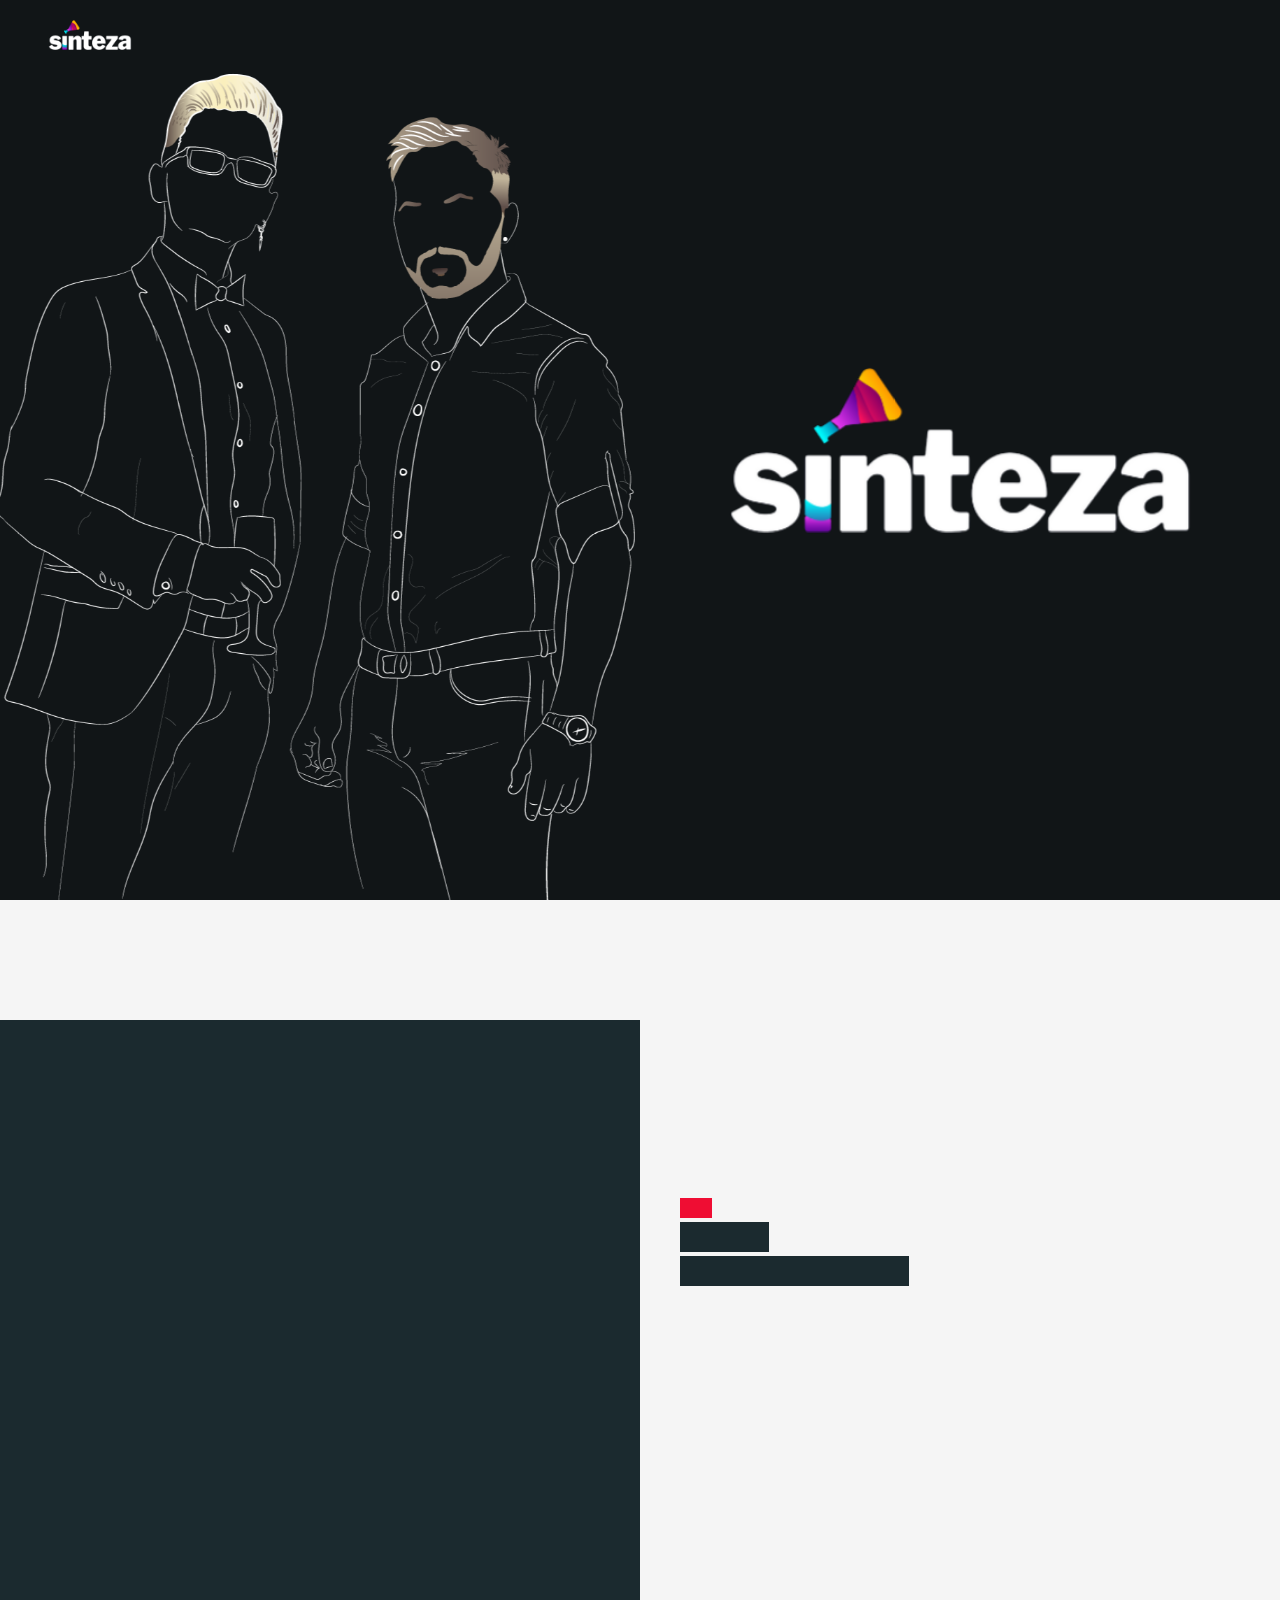
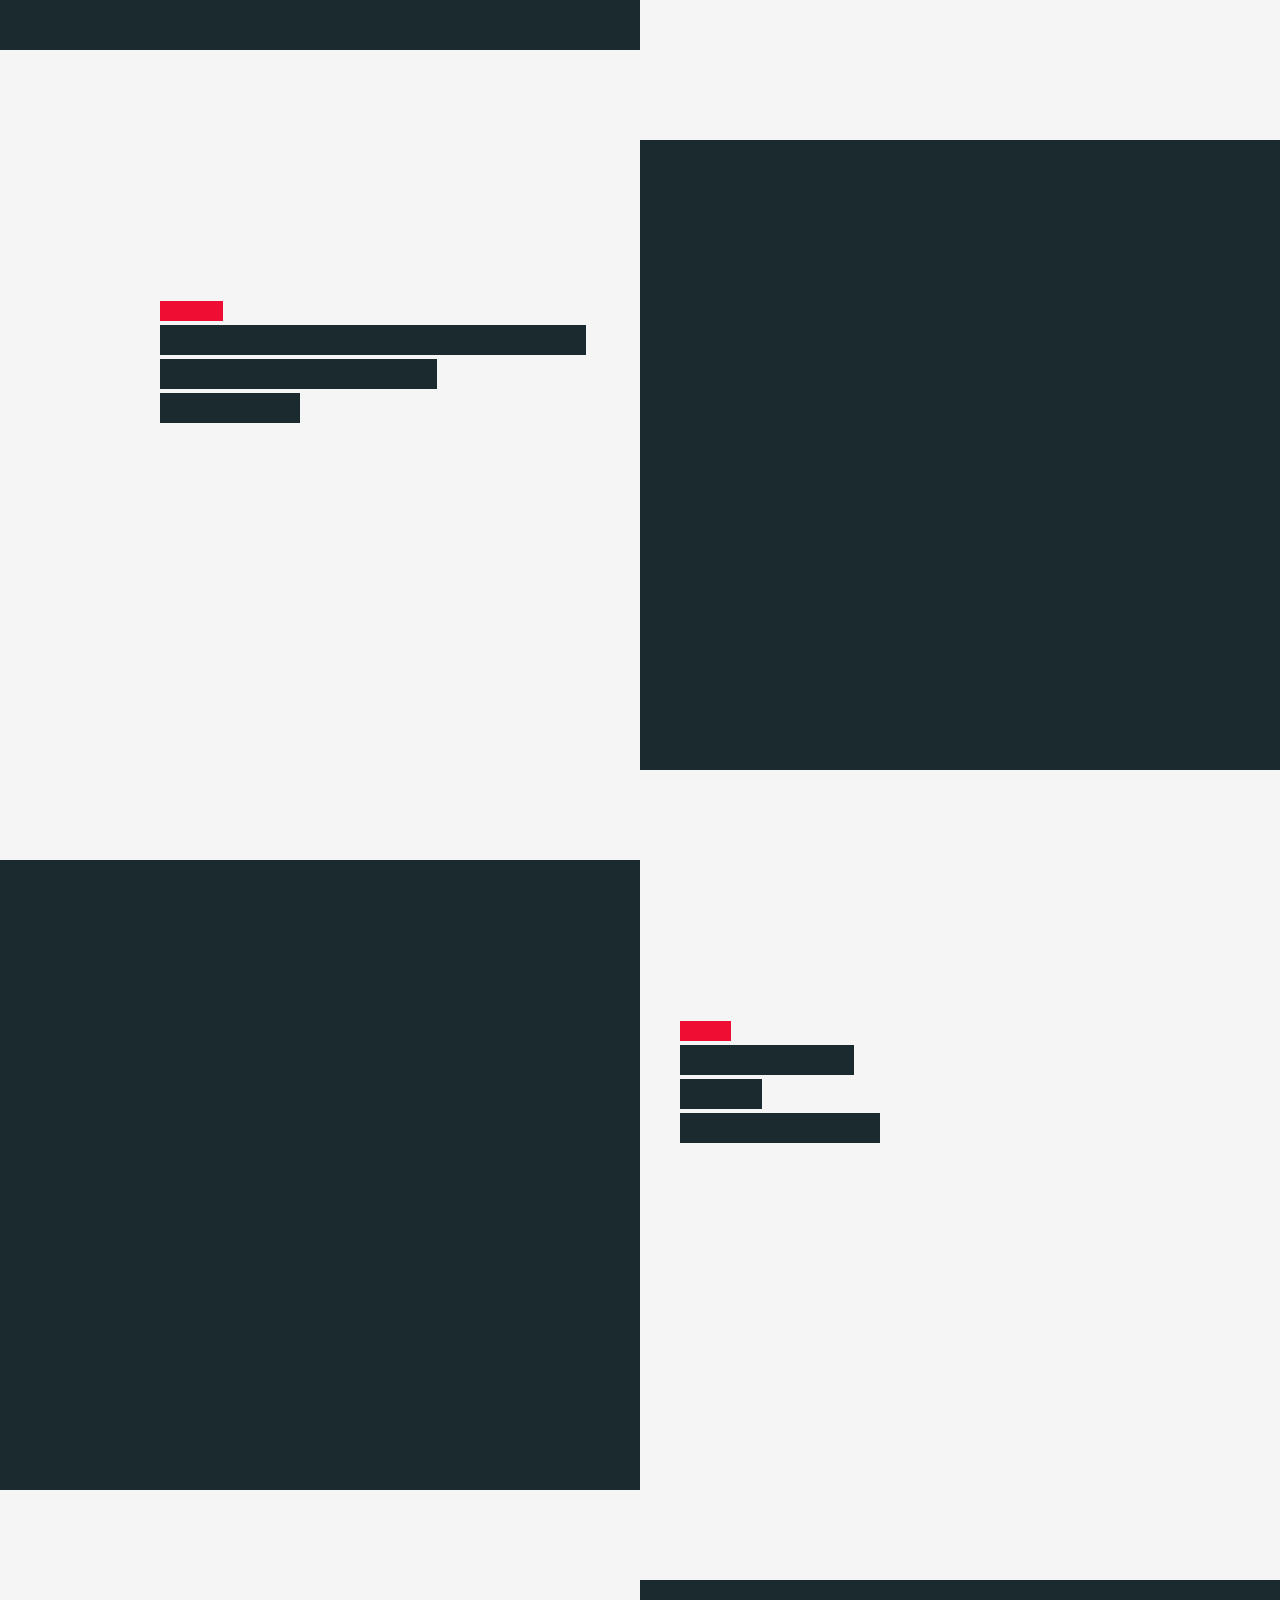
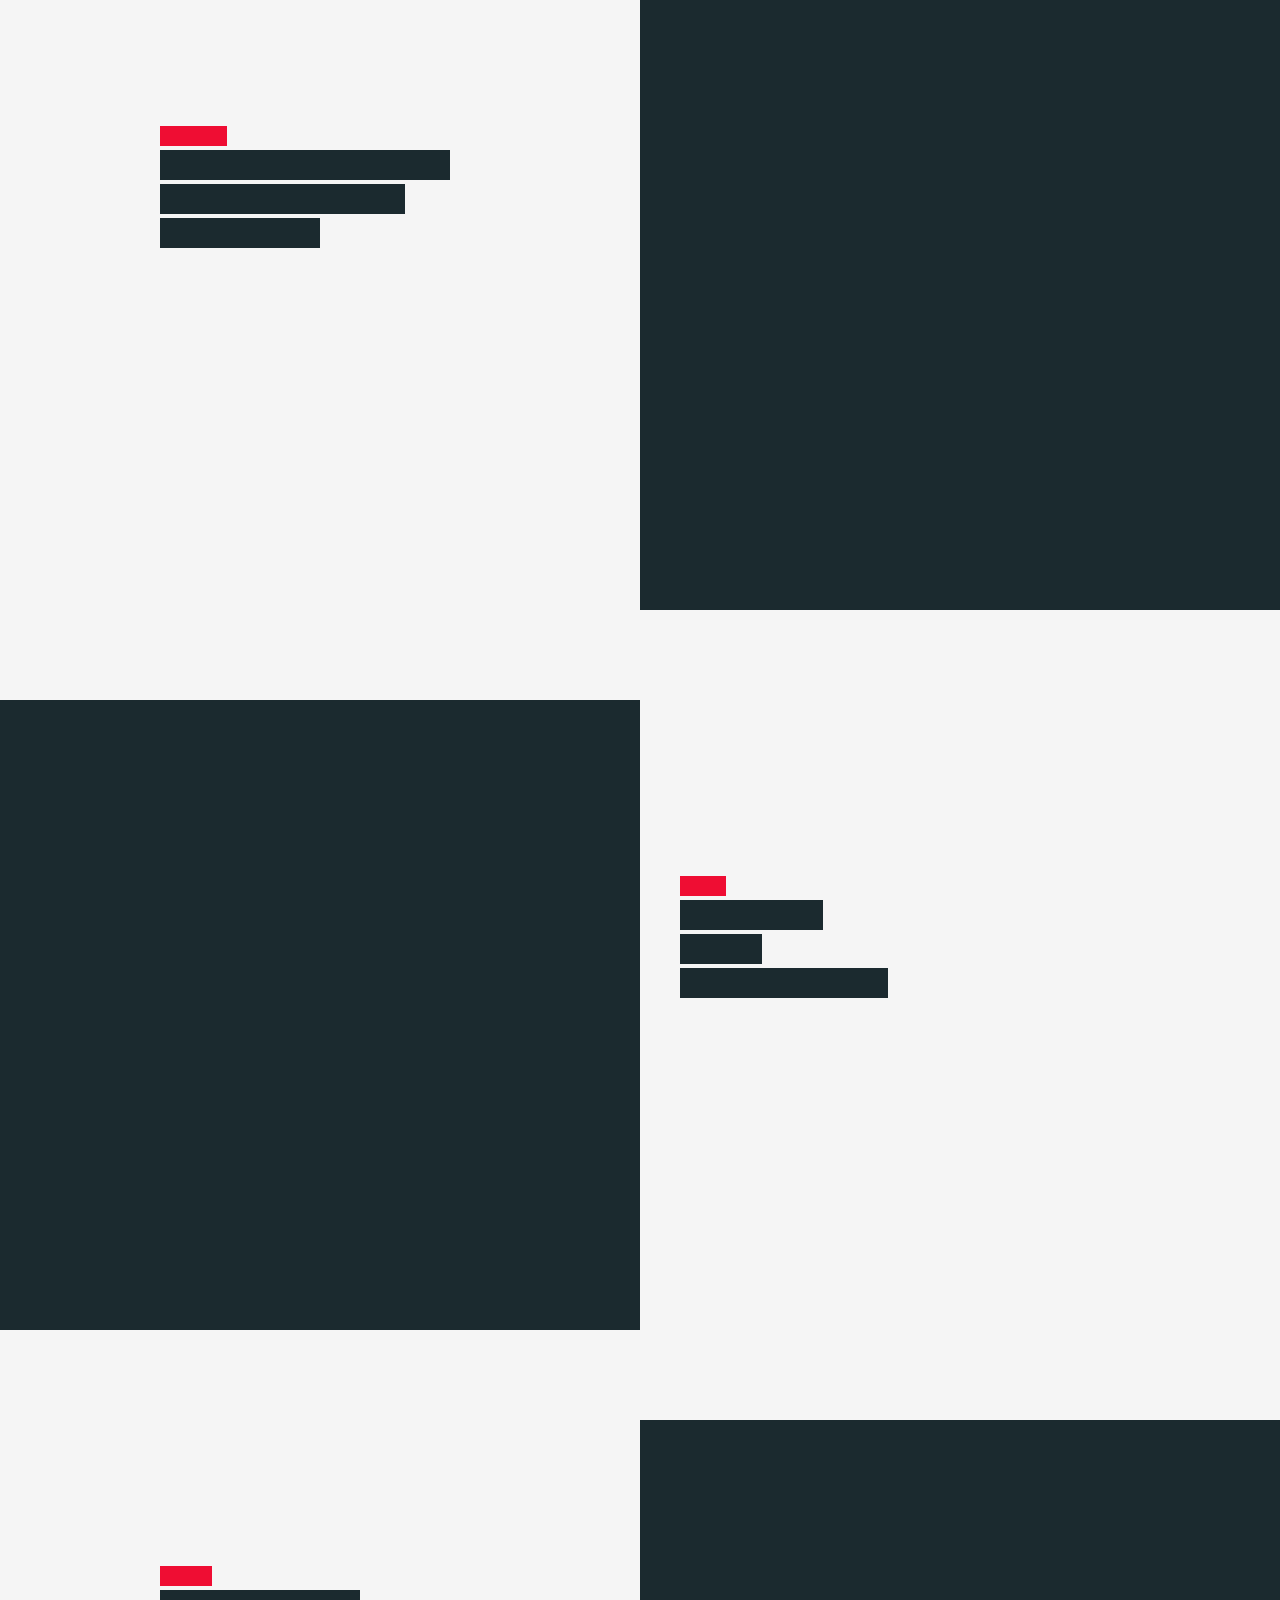
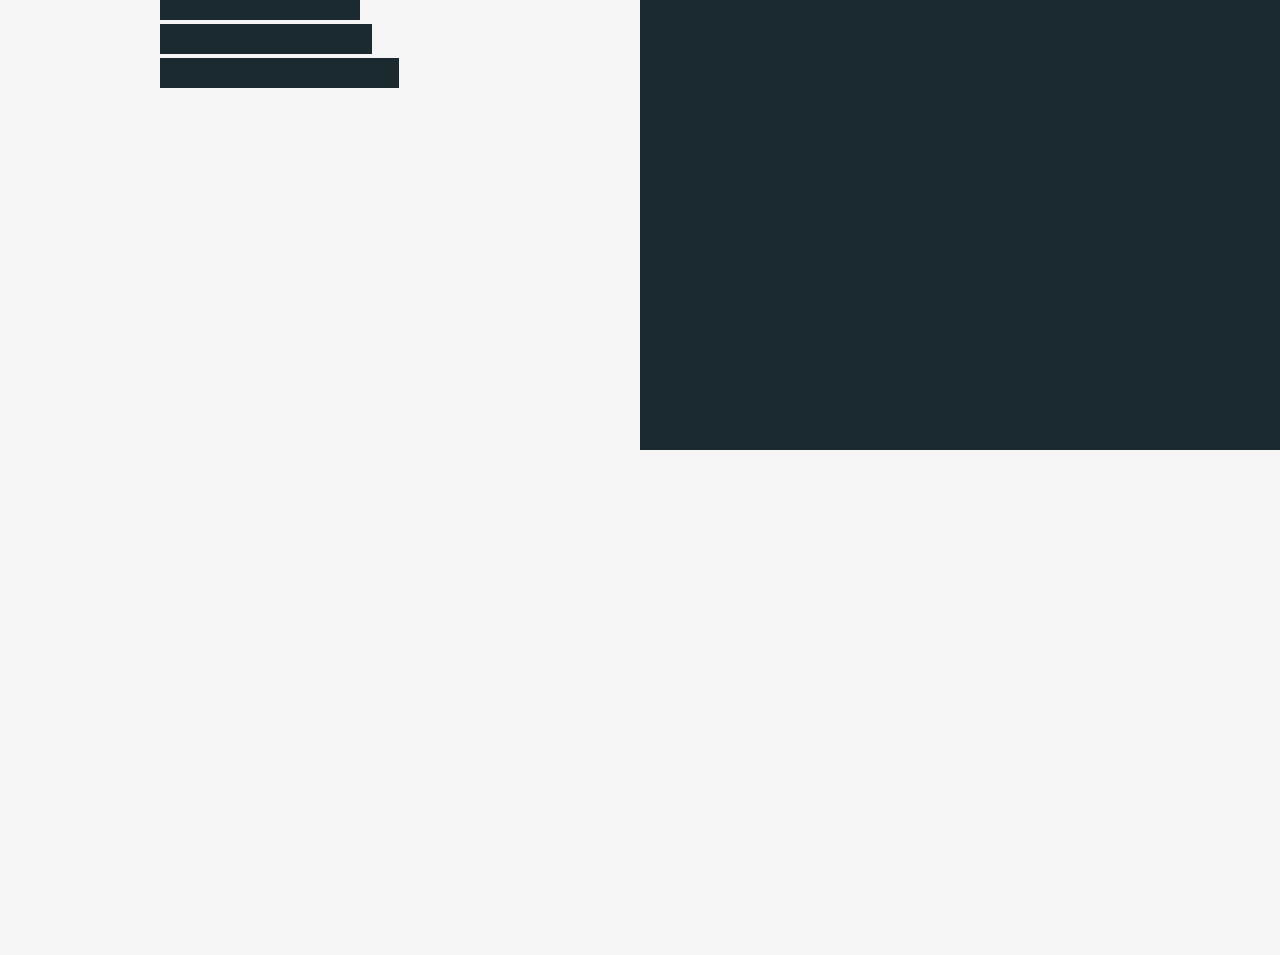
==== index.html @ 8f08c231 "Finished reconstruction with html/css/js" ====
<!DOCTYPE html>
<html lang="en">
    <head>
        <meta charset="utf-8">
        <meta name="viewport" content="width=device-width, initial-scale=1">
		<link rel="icon" href="assets/images/logo/favicon.png" type="image/x-icon">

        <title>Sinteza</title>

		<!-- fonts -->
		<link href="https://fonts.googleapis.com/css?family=Open+Sans:300,400,500,600,700%7COswald:300,400,500,600,700" rel="stylesheet" type="text/css">
		
		<!-- styles -->	
        <link href="assets/css/plugins.css" rel="stylesheet" type="text/css">
        <link href="assets/css/style.css" rel="stylesheet" type="text/css">
	</head>
	<body class="loader">
		<!-- loading start -->
		<div class="loading">
		    <img class="logo-loading" src="assets/images/logo/loader.gif" alt="logo">
	    </div><!-- loading end -->
	    
		<!-- pointer start -->
		<div class="pointer" id="pointer">
			<i class="fas fa-long-arrow-alt-right"></i>
			<i class="fas fa-search"></i>
			<i class="fas fa-link"></i>
		</div><!-- pointer end -->
		
		<!-- to-top-btn start -->
		<a class="to-top-btn pointer-small" href="#up">
			  <span class="to-top-arrow"></span>		    
		</a><!-- to-top-btn end -->
	    
	    <!-- header start -->
	    <header class="fixed-header">
		    <!-- header-flex-box start -->
			<div class="header-flex-box">
			    <!-- logo start -->
				<a href="index.html" class="logo pointer-large animation-link">
					<div class="logo-img-box">
				        <img class="logo-white" src="assets/images/logo/logo-white.png" alt="logo">
				        <img class="logo-black" src="assets/images/logo/logo-black.png" alt="logo">
			        </div>
		        </a><!-- logo end -->
		        
				<!-- menu-open start -->	
				<!-- <div class="menu-open pointer-large">
					<span class="hamburger"></span>
				</div> -->
				<!-- menu-open end -->
		    </div>
			<!-- header-flex-box end -->
		</header><!-- header end -->
		
		<!-- nav-container start -->	
		<nav class="nav-container dark-bg-1">
				<img src="assets/images/logo/logo-white.png" alt="logo">
		</nav><!-- nav-container end -->
	    
		<!-- animation-overlay start -->
		<main class="animation-overlay" data-animation-overlay="true">
			<!-- home-slider start -->
			<section class="home-slider" id="up">
				<!-- swiper-wrapper start -->
			  	<div class="swiper-wrapper">
				  	<!-- swiper-slide start -->
				  	<div class="swiper-slide flex-min-height-box home-slide">
					    <!-- slide-bg -->
				      	<div class="slide-bg" style="background-image:url(assets/images/team/Bros.png)"></div>
				      	<!-- home-slider-content start -->
					  	<div class="home-slider-content flex-min-height-inner">
						  	<!-- flex-container start -->
					      	<div class="container top-bottom-padding-120 flex-container response-999">
						      	<!-- column start -->
						      	<div class="six-columns six-offset">
							      	<div class="content-left-margin-40">
							  				<img src="assets/images/logo/logo-white.png" alt="">
							      	</div>
						      	</div><!-- column end -->
					      	</div><!-- flex-container end -->
				      	</div><!-- home-slider-content end -->
				    </div>
					<div class="swiper-slide flex-min-height-box home-slide">
					    <!-- slide-bg -->
				      	<div class="slide-bg" style="background-image:url(assets/images/team/Joni-Solo.png)"></div>
				      	<!-- home-slider-content start -->
					  	<div class="home-slider-content flex-min-height-inner dark-bg-2">
						  	<!-- flex-container start -->
					      	<div class="container top-bottom-padding-120 flex-container response-999">
						      	<!-- column start -->
						      	<div class="six-columns six-offset">
							      	<div class="content-left-margin-40">
										<h2 class="slider-overlay2 medium-title red-color">Arkitekti</h2>
								      	<h3 class="large-title-bold text-color-4">
											<span class="slider-overlay2 slider-tr-delay01">Nëse nuk arrin </span><br>
											<span class="slider-overlay2 slider-tr-delay02">të lindësh,</span><br>
											<span class="slider-overlay2 slider-tr-delay03">dështon...</span><br>
						  				</h3>
									  	<div class="slider-fade slider-tr-delay04 top-margin-30">
										  	<div class="border-btn-box pointer-large">
												<div class="border-btn-inner">
										      		<a href="arkitekti.html" class="border-btn" data-text="Read more">Read more</a>
										    	</div>
											</div>
									  	</div>
							      	</div>
						      	</div><!-- column end -->
					      	</div><!-- flex-container end -->
				      	</div><!-- home-slider-content end -->
				    </div>
					<div class="swiper-slide flex-min-height-box home-slide">
					    <!-- slide-bg -->
				      	<div class="slide-bg" style="background-image:url(assets/images/team/Ylli-Solo.png)"></div>
				      	<!-- home-slider-content start -->
					  	<div class="home-slider-content flex-min-height-inner dark-bg-2">
						  	<!-- flex-container start -->
					      	<div class="container top-bottom-padding-120 flex-container response-999">
						      	<!-- column start -->
						      	<div class="six-columns six-offset">
							      	<div class="content-left-margin-40">
										<h2 class="slider-overlay2 medium-title red-color">Inxhinieri</h2>
										<h1 class="large-title-bold text-color-4">
											<span class="slider-overlay2 slider-tr-delay01">Nëse nuk dështon,</span><br>
											<span class="slider-overlay2 slider-tr-delay02">nuk arrin</span><br>
											<span class="slider-overlay2 slider-tr-delay03">të lindësh.</span><br>
						  				</h3>
									  	<div class="slider-fade slider-tr-delay04 top-margin-30">
										  	<div class="border-btn-box pointer-large">
												<div class="border-btn-inner">
										      		<a href="inxhinieri.html" class="border-btn" data-text="Read more">Read more</a>
										    	</div>
											</div>
									  	</div>
							      	</div>
						      	</div><!-- column end -->
					      	</div><!-- flex-container end -->
				      	</div><!-- home-slider-content end -->
				    </div>
			  	</div><!-- swiper-wrapper end -->
			  	
			  	<!-- swiper-button-next start -->
			  	<div class="swiper-button-next">
				  	<div class="slider-arrow-next-box">
					  	<span class="slider-arrow-next"></span>
				  	</div>
			  	</div><!-- swiper-button-next end -->
			  	<!-- swiper-button-prev start -->
			  	<div class="swiper-button-prev">
				  	<div class="slider-arrow-prev-box">
					  	<span class="slider-arrow-prev"></span>
				  	</div>
			  	</div><!-- swiper-button-prev end -->
			  	
			  	<!-- swiper-pagination -->
			  	<div class="swiper-pagination"></div>
			  	
			  	<!-- scroll-btn start -->
				<a href="#down" class="scroll-btn pointer-large">
					<div class="scroll-arrow-box">
						<span class="scroll-arrow"></span>
					</div>
					<div class="scroll-btn-flip-box">
						<span class="scroll-btn-flip" data-text="Scroll">Scroll</span>
					</div>
				 </a><!-- scroll-btn end -->
			</section><!-- home-slider end -->
		
			<!-- section start -->
			<section class="light-bg-1 bottom-padding-30 top-padding-120" data-midnight="black">
				<!-- container start -->
				<!-- <div data-animation-container class="container small bottom-padding-60 text-center">
					<h2 data-animation-child class="large-title text-height-10 text-color-1 overlay-anim-box2" data-animation="overlay-anim2">Recent Works</h2><br>
					<p data-animation-child class="fade-anim-box tr-delay02 text-color-1 xsmall-title-oswald top-margin-5" data-animation="fade-anim">We Offer Digital Solutions</p>
				</div> -->
				<!-- container end -->

				<div class="bottom-padding-90">
					<!-- portfolio-content start -->
					<div class="portfolio-content flex-min-height-box">
						<!-- portfolio-content-inner start -->
						<div class="portfolio-content-inner flex-min-height-inner">
							<!-- flex-container start -->
							<div class="flex-container reverse container small">
								<!-- column start -->
								<div class="six-columns top-padding-60">
									<a href="nona.html" class="portfolio-content-bg-box pointer-large hover-box hidden-box animsition-link">
										<div class="portfolio-content-bg hover-img overlay-anim-box2 overlay-dark-bg-2" data-animation="overlay-anim2" style="background-image:url(assets/images/team/Klea-primary-page-01.png)"></div>
									</a>
								</div><!-- column end -->
								<!-- column start -->
								<div data-animation-container class="six-columns">
									<div class="content-left-margin-40">
										<span class="small-title-oswald red-color overlay-anim-box2" data-animation="overlay-anim2">NONA</span>
										<h3 class="title-style text-color-1">
											<span data-animation-child class="overlay-anim-box2 overlay-dark-bg-2 tr-delay01" data-animation="overlay-anim2">Tallu,</span><br>
											<span data-animation-child class="overlay-anim-box2 overlay-dark-bg-2 tr-delay02" data-animation="overlay-anim2">por seriozisht.</span><br>
										</h3>
										<p data-animation-child class="p-style-small text-color-2 fade-anim-box tr-delay04" data-animation="fade-anim">Të gjithë e dimë kush është nona. Të gjithë e respektojmë nonën. Të gjithë e dëgjojmë nonën.</p>
										
										<div data-animation-child class="arrow-btn-box top-margin-30 fade-anim-box tr-delay05" data-animation="fade-anim">
											<a href="nona.html" class="arrow-btn pointer-large animsition-link">Read more</a>
										</div>
									</div>
								</div><!-- column end -->
							</div><!-- flex-container end -->
						</div><!-- portfolio-content-inner end -->
					</div><!-- portfolio-content end -->
				</div><!-- bottom-padding-90 end -->
				
				<!-- bottom-padding-90 start -->
				<div class="bottom-padding-90">
					<!-- portfolio-content start -->
					<div class="portfolio-content flex-min-height-box">
						<!-- portfolio-content-inner start -->
						<div class="portfolio-content-inner flex-min-height-inner">
							<!-- flex-container start -->
							<div class="flex-container container small">
								<!-- column start -->
								<div data-animation-container class="six-columns">
									<div class="content-right-margin-40">
										<span class="small-title-oswald red-color overlay-anim-box2" data-animation="overlay-anim2">PROFESORI</span>
										<h3 class="title-style text-color-1">
											<span data-animation-child class="overlay-anim-box2 overlay-dark-bg-2 tr-delay01" data-animation="overlay-anim2">AI QË SHEH JASHTË, ËNDËRRON.</span><br>
											<span data-animation-child class="overlay-anim-box2 overlay-dark-bg-2 tr-delay02" data-animation="overlay-anim2">AI QE SHEH BRENDA,</span><br>
											<span data-animation-child class="overlay-anim-box2 overlay-dark-bg-2 tr-delay02" data-animation="overlay-anim2">ZGJOHET...</span><br>

										</h3>
										<p data-animation-child class="p-style-small text-color-2 fade-anim-box tr-delay04" data-animation="fade-anim">Miku i ngushtë i Einstein, Profesori, ka ardhur ne shekullin e 21 per te te thene qe e ke gabim.</p>
										
										<div data-animation-child class="arrow-btn-box top-margin-30 fade-anim-box tr-delay05" data-animation="fade-anim">
											<a href="profesori.html" class="arrow-btn pointer-large animation-link">Read more</a>
										</div>
										
									</div>
								</div><!-- column end -->
								<!-- column start -->
								<div class="six-columns top-padding-60">
									<a href="profesori.html" class="portfolio-content-bg-box pointer-large hover-box hidden-box animation-link">
										<div class="portfolio-content-bg hover-img overlay-anim-box2 overlay-dark-bg-2" data-animation="overlay-anim2" style="background-image:url(assets/images/team/Ledioni-Primary-01.png)"></div>
									</a>
								</div><!-- column end -->
							</div><!-- flex-container end -->
						</div><!-- portfolio-content-inner end -->
					</div><!-- portfolio-content end -->
				</div><!-- bottom-padding-90 end -->

				<div class="bottom-padding-90">
					<!-- portfolio-content start -->
					<div class="portfolio-content flex-min-height-box">
						<!-- portfolio-content-inner start -->
						<div class="portfolio-content-inner flex-min-height-inner">
							<!-- flex-container start -->
							<div class="flex-container reverse container small">
								<!-- column start -->
								<div class="six-columns top-padding-60">
									<a href="davinci.html" class="portfolio-content-bg-box pointer-large hover-box hidden-box animsition-link">
										<div class="portfolio-content-bg hover-img overlay-anim-box2 overlay-dark-bg-2" data-animation="overlay-anim2" style="background-image:url(assets/images/team/Leonardi-Primary-01.png)"></div>
									</a>
								</div><!-- column end -->
								<!-- column start -->
								<div data-animation-container class="six-columns">
									<div class="content-left-margin-40">
										<span class="small-title-oswald red-color overlay-anim-box2" data-animation="overlay-anim2">Da Vinçi</span>
										<h3 class="title-style text-color-1">
											<span data-animation-child class="overlay-anim-box2 overlay-dark-bg-2 tr-delay01" data-animation="overlay-anim2">THJESHTËSIA</span><br>
											<span data-animation-child class="overlay-anim-box2 overlay-dark-bg-2 tr-delay02" data-animation="overlay-anim2">ËSHTË</span><br>
											<span data-animation-child class="overlay-anim-box2 overlay-dark-bg-2 tr-delay02" data-animation="overlay-anim2">E SOFISTIKUAR</span><br>
										</h3>
										<p data-animation-child class="p-style-small text-color-2 fade-anim-box tr-delay04" data-animation="fade-anim">Ju desh të rikthehej nga viti 3020, sepse mbasi rilindi pa nja’ dy piktura që si kishin dalë aq mirë sa duhej.</p>
										
										<div data-animation-child class="arrow-btn-box top-margin-30 fade-anim-box tr-delay05" data-animation="fade-anim">
											<a href="davinci.html" class="arrow-btn pointer-large animsition-link">Read more</a>
										</div>
									</div>
								</div><!-- column end -->
							</div><!-- flex-container end -->
						</div><!-- portfolio-content-inner end -->
					</div><!-- portfolio-content end -->
				</div><!-- bottom-padding-90 end -->

				<div class="bottom-padding-90">
					<!-- portfolio-content start -->
					<div class="portfolio-content flex-min-height-box">
						<!-- portfolio-content-inner start -->
						<div class="portfolio-content-inner flex-min-height-inner">
							<!-- flex-container start -->
							<div class="flex-container container small">
								<!-- column start -->
								<div data-animation-container class="six-columns">
									<div class="content-right-margin-40">
										<span class="small-title-oswald red-color overlay-anim-box2" data-animation="overlay-anim2">Gjykatësja</span>
										<h3 class="title-style text-color-1">
											<span data-animation-child class="overlay-anim-box2 overlay-dark-bg-2 tr-delay01" data-animation="overlay-anim2">FITO TE PAMUNDUREN</span><br>
											<span data-animation-child class="overlay-anim-box2 overlay-dark-bg-2 tr-delay02" data-animation="overlay-anim2">DUKE NDRYSHUAR</span><br>
											<span data-animation-child class="overlay-anim-box2 overlay-dark-bg-2 tr-delay02" data-animation="overlay-anim2">RREGULLAT.</span><br>
										</h3>
										<p data-animation-child class="p-style-small text-color-2 fade-anim-box tr-delay04" data-animation="fade-anim">Personi në krye të organit të cilit i referohet shprehja: “...çdo fjalë që thua mund dhe do përdoret kundra teje në gjykatë...”</p>
										
										<div data-animation-child class="arrow-btn-box top-margin-30 fade-anim-box tr-delay05" data-animation="fade-anim">
											<a href="gjykatesja.html" class="arrow-btn pointer-large animation-link">Read more</a>
										</div>
										
									</div>
								</div><!-- column end -->
								<!-- column start -->
								<div class="six-columns top-padding-60">
									<a href="gjykatesja.html" class="portfolio-content-bg-box pointer-large hover-box hidden-box animation-link">
										<div class="portfolio-content-bg hover-img overlay-anim-box2 overlay-dark-bg-2" data-animation="overlay-anim2" style="background-image:url(assets/images/team/Anisa-Primary-01.png)"></div>
									</a>
								</div><!-- column end -->
							</div><!-- flex-container end -->
						</div><!-- portfolio-content-inner end -->
					</div><!-- portfolio-content end -->
				</div><!-- bottom-padding-90 end -->

				<div class="bottom-padding-90">
					<!-- portfolio-content start -->
					<div class="portfolio-content flex-min-height-box">
						<!-- portfolio-content-inner start -->
						<div class="portfolio-content-inner flex-min-height-inner">
							<!-- flex-container start -->
							<div class="flex-container reverse container small">
								<!-- column start -->
								<div class="six-columns top-padding-60">
									<a href="piktori.html" class="portfolio-content-bg-box pointer-large hover-box hidden-box animsition-link">
										<div class="portfolio-content-bg hover-img overlay-anim-box2 overlay-dark-bg-2" data-animation="overlay-anim2" style="background-image:url(assets/images/team/Arjoni-primary-01.png)"></div>
									</a>
								</div><!-- column end -->
								<!-- column start -->
								<div data-animation-container class="six-columns">
									<div class="content-left-margin-40">
										<span class="small-title-oswald red-color overlay-anim-box2" data-animation="overlay-anim2">PIKTORI</span>
										<h3 class="title-style text-color-1">
											<span data-animation-child class="overlay-anim-box2 overlay-dark-bg-2 tr-delay01" data-animation="overlay-anim2">FRYMËZIMI</span><br>
											<span data-animation-child class="overlay-anim-box2 overlay-dark-bg-2 tr-delay02" data-animation="overlay-anim2">ËSHTË</span><br>
											<span data-animation-child class="overlay-anim-box2 overlay-dark-bg-2 tr-delay02" data-animation="overlay-anim2">PËR AMATORËT.</span><br>
										</h3>
										<p data-animation-child class="p-style-small text-color-2 fade-anim-box tr-delay04" data-animation="fade-anim">Ca bane e bab?</p>
										</br>
										
										<div data-animation-child class="arrow-btn-box top-margin-30 fade-anim-box tr-delay05" data-animation="fade-anim">
											<a href="piktori.html" class="arrow-btn pointer-large animsition-link">Read more</a>
										</div>
									</div>
								</div><!-- column end -->
							</div><!-- flex-container end -->
						</div><!-- portfolio-content-inner end -->
					</div><!-- portfolio-content end -->
				</div><!-- bottom-padding-90 end -->

				<div class="bottom-padding-90">
					<!-- portfolio-content start -->
					<div class="portfolio-content flex-min-height-box">
						<!-- portfolio-content-inner start -->
						<div class="portfolio-content-inner flex-min-height-inner">
							<!-- flex-container start -->
							<div class="flex-container container small">
								<!-- column start -->
								<div data-animation-container class="six-columns">
									<div class="content-right-margin-40">
										<span class="small-title-oswald red-color overlay-anim-box2" data-animation="overlay-anim2">Kaçorri</span>
										<h3 class="title-style text-color-1">
											<span data-animation-child class="overlay-anim-box2 overlay-dark-bg-2 tr-delay01" data-animation="overlay-anim2">BOJ CA T'DUSH</span><br>
											<span data-animation-child class="overlay-anim-box2 overlay-dark-bg-2 tr-delay02" data-animation="overlay-anim2">SE MBASI FITON</span><br>
											<span data-animation-child class="overlay-anim-box2 overlay-dark-bg-2 tr-delay02" data-animation="overlay-anim2">S'T PYT MO NJERI.</span><br>

										</h3>
										<p data-animation-child class="p-style-small text-color-2 fade-anim-box tr-delay04" data-animation="fade-anim">Punonjes i nderuar diten, dhe muzikant me eksperience naten, Kacorri vjen me hitin e tij te veres “Malet me Blerim Mbuluar..."</p>
										
										<div data-animation-child class="arrow-btn-box top-margin-30 fade-anim-box tr-delay05" data-animation="fade-anim">
											<a href="kacorri.html" class="arrow-btn pointer-large animation-link">Read more</a>
										</div>
										
									</div>
								</div><!-- column end -->
								<!-- column start -->
								<div class="six-columns top-padding-60">
									<a href="kacorri.html" class="portfolio-content-bg-box pointer-large hover-box hidden-box animation-link">
										<div class="portfolio-content-bg hover-img overlay-anim-box2 overlay-dark-bg-2" data-animation="overlay-anim2" style="background-image:url(assets/images/team/Kristi-Primary-01.png)"></div>
									</a>
								</div><!-- column end -->
							</div><!-- flex-container end -->
						</div><!-- portfolio-content-inner end -->
					</div><!-- portfolio-content end -->
				</div><!-- bottom-padding-90 end -->

			</section><!-- section end -->
			
		</main><!-- animation-overlay end -->
		
		<!-- footer start -->
		<footer class="footer dark-bg-1">
			<!-- flex-container start -->
			<div class="flex-container container top-bottom-padding-90">
				<!-- column start -->
				<!-- <div class="three-columns bottom-padding-60">
					<div class="content-left-right-margin-10">
						<ul class="footer-menu text-color-4">
							<li><a class="pointer-large animation-link small-title-oswald hover-color active" href="index.html">Home</a></li>
							<li><a class="pointer-large animation-link small-title-oswald hover-color" href="about.html">About</a></li>
							<li><a class="pointer-large animation-link small-title-oswald hover-color" href="services.html">Services</a></li>
							<li><a class="pointer-large animation-link small-title-oswald hover-color" href="portfolio.html">Portfolio</a></li>
							<li><a class="pointer-large animation-link small-title-oswald hover-color" href="blog.html">Blog</a></li>
							<li><a class="pointer-large animation-link small-title-oswald hover-color" href="contact.html">Contact</a></li>
						</ul>
					</div>
				</div> -->
				<!-- column end -->
				<!-- column start -->
				<div class="five-columns bottom-padding-60">
					<div class="content-left-right-margin-10 footer-center-mobile">
						<div class="footer-title fl-wrap">KONTAKT</div>
						<ul class="footer-information text-color-4">
							<li><i class="far fa-envelope"></i><a href="#" class="xsmall-title-oswald">info@sinteza.digital</a></li>
							<li><i class="fas fa-mobile-alt"></i><a href="#" class="xsmall-title-oswald">+355 numer</a></li>
							<li><i class="fas fa-map-marker-alt"></i><a href="#" class="xsmall-title-oswald text-height-17">DIKU NEPER TIRAN'</a></li>
						</ul>
					</div>
				</div><!-- column end -->
				<div class="five-columns bottom-padding-60">
					<div class="content-right-margin-10 footer-center-mobile">
						<img class="footer-logo" src="assets/images/logo/logo-white.png" alt="logo">
					</div>
				</div>
				<!-- column start -->
				<div class="one-columns bottom-padding-60">
					<div class="content-left-margin-10">
						<div class="footer-title fl-wrap">RRJETET</div>
						<ul class="footer-social">
							<li>
								<div class="flip-btn-box">
									<a href="#" class="flip-btn pointer-small" data-text="Instagram">Instagram</a>
								</div>
							</li>
							<li>
								<div class="flip-btn-box">
									<a href="#" class="flip-btn pointer-small" data-text="Facebook">Facebook</a>
								</div>
							</li>
						</ul>
					</div>
				</div><!-- column end -->
				<!-- column start -->
				<div class="twelve-columns">
					<p class="p-letter-style text-color-4 footer-copyright">&copy; COPYRIGHT 2020 KD SINTEZA</p>
				</div><!-- column end -->
			</div><!-- flex-container end -->
		</footer><!-- footer end -->
		
		<!-- scripts --> 
        <script src="assets/js/plugins.js"></script> 
        <script src="assets/js/main.js"></script>
	</body>
</html>
---- assets/css/style.css ----
/********************************************************
	
  1. Basics
    1.1. Helpers
    1.2. Custom grid
    1.3. Forms
  2. Custom mouse cursor
  3. animation preloader
    3.1. animation-overlay
    3.2. Loading animation
    3.3. Add class after preloader
  4. Header
    4.1. Header logo
    4.2. Header menu-open
    4.3. MidnightHeader
    4.4. Headroom
  5. Navigation
    5.1. Navigation logo
    5.2. Navigation close icon
    5.3. Navigation menu
    5.4. Navigation links
    5.5. Navigation backgrounds
    5.6. Navigation backgrounds overlay
    5.7. Drop down menu
    5.8. Drop down close
  6. Colors
    6.1. Bg colors
    6.2. Text colors
  7. Typography
  8. Buttons
    8.1. To top button
    8.2. Border button
    8.3. Flip button
    8.4. Arrow button
    8.5. Scroll button
    8.6. Overlay Button
  9. Animations
    9.1. Loading animations
      9.1.1. Loading overlay animation #1
      9.1.2. Loading overlay animation #2
      9.1.3. Loading fade animation
      9.1.4. Loading title fill animation
    9.2. Scroll animations
      9.2.1. Scroll overlay animation #1
      9.2.2. Scroll overlay animation #2
      9.2.3. Scroll fade animation
      9.2.4. Scroll title fill animation
  10. Hovers
  11. Footer
  12. Magnific popup
    12.1. Popup arrows
    12.2. Popup counter 
    12.3. Popup close
  13. Min-height flex center (IE11-fix)
  14. Page-head
  15. Swiper slider
    15.1. Home slider
      15.1.1. Home slider title fill effect
      15.1.2. Home slider overlay effect
      15.1.3. Home slider overlay #2 effect
      15.1.4. Home slider fade effect
    15.2. Testimonials slider
    15.3. About slider
    15.4. Swiper pagination
      15.4.1. Home slider pagination
      15.4.2. Testimonials slider pagination
      15.4.3. Portfolio full screen slider pagination
    15.5. Swiper arrows
      15.5.1. Home slider arrows
      15.5.2. About slider arrows
      15.5.3. Portfolio full screen slider arrows
      15.5.4. Portfolio slider arrows
      15.5.5. Portfolio columns slider arrows
      15.5.6. Fullscreen home slider arrows
    15.6. Portfolio full screen slider
      15.6.1. Portfolio slider overlay animations
      15.6.2. Portfolio slider fade animations
    15.7. Portfolio slider
    15.8. Portfolio columns slider
      15.8.1. Portfolio columns slider hover effects
    15.9. Fullscreen home slider
  16. List dots
  17. Services
  18. Progress bar
  19. Portfolio
  20. Project
  21. About
    21.1. Team
  22. Our clients
  23. Video content
  24. Blog
    24.1. Sidebar
      24.1.1. Search form
      24.1.2. Categories
      24.1.3. Recent-posts
      24.1.4. Tegs
      24.1.5. Widget-instagram
    24.2. Single post
      24.2.1. Post autor
      24.2.2. Post comments
      24.2.3. Comment form
  25. Contact
    25.1. Contact form
  26. Video background
  27. Portfolio grid
    27.1. isotope buttons
    27.2. Isotope item
    27.3. Isotope hover
  28. Typewriter home
  29. Particles home
  30. Price table
    30.1. Price button

********************************************************/

/*--------------------------------------------------------------
1. Basics
--------------------------------------------------------------*/
::-moz-selection {
  background: none;
  color: #ef0d33;
}

::selection {
  background: none;
  color: #ef0d33;
}

html {
	padding: 0;
	margin: 0;
}

body {
  	font-size: 14px;
  	-webkit-font-smoothing: antialiased;
  		-moz-osx-font-smoothing: grayscale;
  	font-family: "Oswald", sans-serif;
  	color: #262626;
  	font-weight: 400;
 	margin: 0; 
}

blockquote,
ul, 
ol {
	margin: 0px;
	padding: 0;
}

ul li, 
ol li {
	margin-bottom: 0px;
}

li {
	list-style: none;
}

img {
	vertical-align: middle;
	max-width: 100%;
	border-style: none;
	width: 100%;
}

a, 
i {
	border: none;
}

button {
	padding: 0;
}

button, 
input, 
select, 
textarea {
	font-size: 14px;
	line-height: 1.75;
	font-family: 'Oswald', sans-serif;
}

a:hover {
	text-decoration: none;
}

button,
button:focus,
button:hover {
	background: none;
	border: none;
}

a:focus,
button:focus {
	outline: none;
}

p {
	margin: 30px 0 0 0;
	font-family: 'Open Sans', sans-serif;
}

a {
	font-family: 'Oswald', sans-serif;
	text-decoration: none;
	color: inherit;
}

table {
	border-collapse: collapse;
	border-spacing: 0px;
}

td,
th {
	padding: 5px;
	border: 1px solid black;
	text-align: center;
}

code, pre {
	padding: 10px;
	padding-bottom: 0;
	border-left: 3px solid #6FBF71;
	border-bottom: 1px solid transparent;
	overflow-x: scroll;
}

pre {
	display: block;	
	word-break: break-all;
	word-wrap: break-word;
}

pre code { 
	white-space: pre-wrap; 
}

h1, 
h2, 
h3, 
h4, 
h5, 
h6 {
	font-family: 'Oswald', sans-serif;
	margin: 0;
  	line-height: 1.3;
}

h1,
h2,
h3 {
  	font-weight: 700; 
}

h4,
h5 {
  	font-weight: 600; 
}

h6 {
  	font-weight: 500; 
}

h1 {
  	font-size: 42px; 
}

h2 {
  	font-size: 30px; 
}

h3 {
  	font-size: 26px; 
}

h4 {
  	font-size: 22px; 
}

h5 {
  	font-size: 18px; 
}

h6 {
  	font-size: 14px; 
}

@media only screen and (max-width: 999px) {
	
  	h1 {
    	font-size: 38px; 
    }

	h2 {
    	font-size: 28px; 
    }

	h3 {
    	font-size: 24px; 
   	} 
    
}

@media only screen and (max-width: 767px) {
	
  	h1 {
    	font-size: 36px; 
    }

	h2 {
    	font-size: 26px; 
    }

	h3 {
    	font-size: 24px; 
    } 
    
}

@media only screen and (max-width: 549px) {
	
  	h1 {
    	font-size: 34px; 
   	}
   	 
}

/* 1.1. Helpers */
.rel-pos {
	position: relative;
}

.d-block {
	display: block;
}

.d-flex {
	display: -webkit-box;
		display: -ms-flexbox;
			display: flex;
}

.d-flex-wrap {
	display: -webkit-box;
		display: -ms-flexbox;
			display: flex;
	-ms-flex-flow: wrap;
	    flex-flow: wrap;
}

.flex-center {
	-webkit-box-align: center;
	    -ms-flex-align: center;
	        align-items: center;
	-webkit-box-pack: center;
	    -ms-flex-pack: center;
	        justify-content: center;
}

.top-bottom-padding-120 {
	padding-top: 120px;
	padding-bottom: 120px;
}

.top-padding-120 {
	padding-top: 120px;
}

.bottom-padding-120 {
	padding-bottom: 120px;
}

.top-bottom-padding-90 {
	padding-top: 90px;
	padding-bottom: 90px;
}

.top-padding-90 {
	padding-top: 90px;
}

.bottom-padding-90 {
	padding-bottom: 90px;
}

.top-bottom-padding-60 {
	padding-top: 60px;
	padding-bottom: 60px;
}

.top-padding-60 {
	padding-top: 60px;
}

.bottom-padding-60 {
	padding-bottom: 60px;
}

.top-bottom-padding-50 {
	padding-top: 50px;
	padding-bottom: 50px;
}

.top-padding-50 {
	padding-top: 50px;
}

.bottom-padding-50 {
	padding-bottom: 50px;
}

.top-bottom-padding-40 {
	padding-top: 40px;
	padding-bottom: 40px;
}

.top-padding-40 {
	padding-top: 40px;
}

.bottom-padding-40 {
	padding-bottom: 40px;
}

.top-bottom-padding-30 {
	padding-top: 30px;
	padding-bottom: 30px;
}

.top-padding-30 {
	padding-top: 30px;
}

.bottom-padding-30 {
	padding-bottom: 30px;
}

.top-bottom-padding-20 {
	padding-top: 20px;
	padding-bottom: 20px;
}

.top-padding-20 {
	padding-top: 20px;
}

.bottom-padding-20 {
	padding-bottom: 20px;
}

.top-bottom-padding-15 {
	padding-top: 15px;
	padding-bottom: 15px;
}

.top-padding-15 {
	padding-top: 15px;
}

.bottom-padding-15 {
	padding-bottom: 15px;
}

.top-bottom-padding-10 {
	padding-top: 10px;
	padding-bottom: 10px;
}

.top-padding-10 {
	padding-top: 10px;
}

.bottom-padding-10 {
	padding-bottom: 10px;
}

.top-bottom-padding-5 {
	padding-top: 5px;
	padding-bottom: 5px;
}

.top-padding-5 {
	padding-top: 5px;
}

.bottom-padding-5 {
	padding-bottom: 5px;
}

.top-bottom-margin-30 {
	margin-top: 30px;
	margin-bottom: 30px;
}

.bottom-margin-30 {
	margin-bottom: 30px;
}

.top-margin-30 {
	margin-top: 30px;
}

.top-bottom-margin-25 {
	margin-top: 25px;
	margin-bottom: 25px;
}

.bottom-margin-25 {
	margin-bottom: 25px;
}

.top-margin-25 {
	margin-top: 25px;
}

.top-bottom-margin-20 {
	margin-top: 20px;
	margin-bottom: 20px;
}

.bottom-margin-20 {
	margin-bottom: 20px;
}

.top-margin-20 {
	margin-top: 20px;
}

.top-bottom-margin-15 {
	margin-top: 15px;
	margin-bottom: 15px;
}

.bottom-margin-15 {
	margin-bottom: 15px;
}

.top-margin-15 {
	margin-top: 15px;
}

.top-bottom-margin-10 {
	margin-top: 10px;
	margin-bottom: 10px;
}

.bottom-margin-10 {
	margin-bottom: 10px;
}

.top-margin-10 {
	margin-top: 10px;
}

.top-bottom-margin-5 {
	margin-top: 5px;
	margin-bottom: 5px;
}

.bottom-margin-5 {
	margin-bottom: 5px;
}

.top-margin-5 {
	margin-top: 5px;
}

.content-left-right-margin-50 {
	margin-left: 50px;
	margin-right: 50px;
}

.content-right-margin-50 {
	margin-right: 50px;
}

.content-left-margin-50 {
	margin-left: 50px;
}

.content-left-right-margin-45 {
	margin-left: 45px;
	margin-right: 45px;
}

.content-right-margin-45 {
	margin-right: 45px;
}

.content-left-margin-45 {
	margin-left: 45px;
}

.content-left-right-margin-40 {
	margin-left: 40px;
	margin-right: 40px;
}

.content-right-margin-40 {
	margin-right: 40px;
}

.content-left-margin-40 {
	margin-left: 40px;
}

.content-left-right-margin-35 {
	margin-left: 35px;
	margin-right: 35px;
}

.content-right-margin-35 {
	margin-right: 35px;
}

.content-left-margin-35 {
	margin-left: 35px;
}

.content-left-right-margin-30 {
	margin-left: 30px;
	margin-right: 30px;
}

.content-right-margin-30 {
	margin-right: 30px;
}

.content-left-margin-30 {
	margin-left: 30px;
}

.content-left-right-margin-25 {
	margin-left: 25px;
	margin-right: 25px;
}

.content-right-margin-25 {
	margin-right: 25px;
}

.content-left-margin-25 {
	margin-left: 25px;
}

.content-left-right-margin-20 {
	margin-left: 20px;
	margin-right: 20px;
}

.content-right-margin-20 {
	margin-right: 20px;
}

.content-left-margin-20 {
	margin-left: 20px;
}

.content-left-right-margin-15 {
	margin-left: 15px;
	margin-right: 15px;
}

.content-right-margin-15 {
	margin-right: 15px;
}

.content-left-margin-15 {
	margin-left: 15px;
}

.content-left-right-margin-10 {
	margin-left: 10px;
	margin-right: 10px;
}

.content-right-margin-10 {
	margin-right: 10px;
}

.content-left-margin-10 {
	margin-left: 10px;
}

.content-left-right-margin-5 {
	margin-left: 5px;
	margin-right: 5px;
}

.content-right-margin-5 {
	margin-right: 5px;
}

.content-left-margin-5 {
	margin-left: 5px;
}

.content-padding-l-r-20 {
	padding-left: 20px;
	padding-right: 20px;
}

.content-padding-bottom-20 {
	padding-bottom: 20px;
}

@media only screen and (max-width: 999px) {
	
	.response-999 .content-left-right-margin-50,
	.response-999 .content-left-right-margin-45,
	.response-999 .content-left-right-margin-40,
	.response-999 .content-left-right-margin-35,
	.response-999 .content-left-right-margin-30,
	.response-999 .content-left-right-margin-25,
	.response-999 .content-left-right-margin-20,
	.response-999 .content-left-right-margin-15,
	.response-999 .content-left-right-margin-10,
	.response-999 .content-left-right-margin-5 {
		margin-left: 0;
		margin-right: 0;
	}
	
	.response-999 .content-right-margin-50,
	.response-999 .content-right-margin-45,
	.response-999 .content-right-margin-40,
	.response-999 .content-right-margin-35,
	.response-999 .content-right-margin-30,
	.response-999 .content-right-margin-25,
	.response-999 .content-right-margin-20,
	.response-999 .content-right-margin-15,
	.response-999 .content-right-margin-10,
	.response-999 .content-right-margin-5 {
		margin-right: 0;
	}
	
	.response-999 .content-left-margin-50,
	.response-999 .content-left-margin-45,
	.response-999 .content-left-margin-40,
	.response-999 .content-left-margin-35,
	.response-999 .content-left-margin-30,
	.response-999 .content-left-margin-25,
	.response-999 .content-left-margin-20,
	.response-999 .content-left-margin-15,
	.response-999 .content-left-margin-10,
	.response-999 .content-left-margin-5 {
		margin-left: 0;
	}
	
}

@media only screen and (max-width: 767px) {
	
	.content-left-right-margin-50,
	.content-left-right-margin-45,
	.content-left-right-margin-40,
	.content-left-right-margin-35,
	.content-left-right-margin-30,
	.content-left-right-margin-25,
	.content-left-right-margin-20,
	.content-left-right-margin-15,
	.content-left-right-margin-10,
	.content-left-right-margin-5 {
		margin-left: 0;
		margin-right: 0;
	}
	
	.content-right-margin-50,
	.content-right-margin-45,
	.content-right-margin-40,
	.content-right-margin-35,
	.content-right-margin-30,
	.content-right-margin-25,
	.content-right-margin-20,
	.content-right-margin-15,
	.content-right-margin-10,
	.content-right-margin-5 {
		margin-right: 0;
	}
	
	.content-left-margin-50,
	.content-left-margin-45,
	.content-left-margin-40,
	.content-left-margin-35,
	.content-left-margin-30,
	.content-left-margin-25,
	.content-left-margin-20,
	.content-left-margin-15,
	.content-left-margin-10,
	.content-left-margin-5 {
		margin-left: 0;
	}
	
	.response-549 .content-left-right-margin-50 {
		margin-left: 50px;
		margin-right: 50px;
	}
	
	.response-549 .content-right-margin-50 {
		margin-right: 50px;
	}
	
	.response-549 .content-left-margin-50 {
		margin-left: 50px;
	}
	
	.response-549 .content-left-right-margin-45 {
		margin-left: 45px;
		margin-right: 45px;
	}
	
	.response-549 .content-right-margin-45 {
		margin-right: 45px;
	}
	
	.response-549 .content-left-margin-45 {
		margin-left: 45px;
	}
	
	.response-549 .content-left-right-margin-40 {
		margin-left: 40px;
		margin-right: 40px;
	}
	
	.response-549 .content-right-margin-40 {
		margin-right: 40px;
	}
	
	.response-549 .content-left-margin-40 {
		margin-left: 40px;
	}
	
	.response-549 .content-left-right-margin-35 {
		margin-left: 35px;
		margin-right: 35px;
	}
	
	.response-549 .content-right-margin-35 {
		margin-right: 35px;
	}
	
	.response-549 .content-left-margin-35 {
		margin-left: 35px;
	}
	
	.response-549 .content-left-right-margin-30 {
		margin-left: 30px;
		margin-right: 30px;
	}
	
	.response-549 .content-right-margin-30 {
		margin-right: 30px;
	}
	
	.response-549 .content-left-margin-30 {
		margin-left: 30px;
	}
	
	.response-549 .content-left-right-margin-25 {
		margin-left: 25px;
		margin-right: 25px;
	}
	
	.response-549 .content-right-margin-25 {
		margin-right: 25px;
	}
	
	.response-549 .content-left-margin-25 {
		margin-left: 25px;
	}
	
	.response-549 .content-left-right-margin-20 {
		margin-left: 20px;
		margin-right: 20px;
	}
	
	.response-549 .content-right-margin-20 {
		margin-right: 20px;
	}
	
	.response-549 .content-left-margin-20 {
		margin-left: 20px;
	}
	
	.response-549 .content-left-right-margin-15 {
		margin-left: 15px;
		margin-right: 15px;
	}
	
	.response-549 .content-right-margin-15 {
		margin-right: 15px;
	}
	
	.response-549 .content-left-margin-15 {
		margin-left: 15px;
	}
	
	.response-549 .content-left-right-margin-10 {
		margin-left: 10px;
		margin-right: 10px;
	}
	
	.response-549 .content-right-margin-10 {
		margin-right: 10px;
	}
	
	.response-549 .content-left-margin-10 {
		margin-left: 10px;
	}
	
	.response-549 .content-left-right-margin-5 {
		margin-left: 5px;
		margin-right: 5px;
	}
	
	.response-549 .content-right-margin-5 {
		margin-right: 5px;
	}
	
	.response-549 .content-left-margin-5 {
		margin-left: 5px;
	}
	
}

@media only screen and (max-width: 549px) {

	.response-549 .content-left-right-margin-50,
	.response-549 .content-left-right-margin-45,
	.response-549 .content-left-right-margin-40,
	.response-549 .content-left-right-margin-35,
	.response-549 .content-left-right-margin-30,
	.response-549 .content-left-right-margin-25,
	.response-549 .content-left-right-margin-20,
	.response-549 .content-left-right-margin-15,
	.response-549 .content-left-right-margin-10,
	.response-549 .content-left-right-margin-5 {
		margin-left: 0;
		margin-right: 0;
	}
	
	.response-549 .content-right-margin-50,
	.response-549 .content-right-margin-45,
	.response-549 .content-right-margin-40,
	.response-549 .content-right-margin-35,
	.response-549 .content-right-margin-30,
	.response-549 .content-right-margin-25,
	.response-549 .content-right-margin-20,
	.response-549 .content-right-margin-15,
	.response-549 .content-right-margin-10,
	.response-549 .content-right-margin-5 {
		margin-right: 0;
	}
	
	.response-549 .content-left-margin-50,
	.response-549 .content-left-margin-45,
	.response-549 .content-left-margin-40,
	.response-549 .content-left-margin-35,
	.response-549 .content-left-margin-30,
	.response-549 .content-left-margin-25,
	.response-549 .content-left-margin-20,
	.response-549 .content-left-margin-15,
	.response-549 .content-left-margin-10,
	.response-549 .content-left-margin-5 {
		margin-left: 0;
	}
	
	.content-padding-l-r-20 {
		padding-left: 10px;
		padding-right: 10px;
	}
	
}

/* 1.2. Custom grid */
.container {
	max-width: 1350px;
	width: calc(100% - 80px);
	margin-left: auto;
	margin-right: auto;
	height: auto;
	position: relative;
}

.container.full {
	max-width: 100%;
}

.container.small {
	max-width: 960px;
}

.flex-container {
	display: -webkit-box;
		display: -ms-flexbox;
			display: flex;
	-ms-flex-flow: wrap;
	    flex-flow: wrap;
}

.flex-container.reverse {
	-webkit-box-orient: vertical;
		-webkit-box-direction: reverse;
	    	-ms-flex-flow: wrap-reverse;
	        	flex-flow: wrap-reverse;
}

.one-column,
.two-columns,
.three-columns,
.four-columns,
.five-columns,
.six-columns,
.seven-columns,
.eight-columns,
.nine-columns,
.ten-columns,
.eleven-columns,
.twelve-columns {
	-webkit-box-sizing: border-box;
	    box-sizing: border-box;
	position: relative;
	z-index: 1;    
}

.one-column {
	-ms-flex-preferred-size: 8.33%;
	    flex-basis: 8.33%;
}

.two-columns {
	-ms-flex-preferred-size: 16.66%;
	    flex-basis: 16.66%;
}

.three-columns {
	-ms-flex-preferred-size: 25%;
	    flex-basis: 25%;
}

.four-columns {
	-ms-flex-preferred-size: 33.33%;
	    flex-basis: 33.33%;
}

.five-columns {
	-ms-flex-preferred-size: 41.66%;
	    flex-basis: 41.66%;
}

.six-columns {
	-ms-flex-preferred-size: 50%;
	    flex-basis: 50%;
}

.seven-columns {
	-ms-flex-preferred-size: 58.33%;
	    flex-basis: 58.33%;
}

.eight-columns {
	-ms-flex-preferred-size: 66.66%;
	    flex-basis: 66.66%;
}

.nine-columns {
	-ms-flex-preferred-size: 75%;
	    flex-basis: 75%;
}

.ten-columns {
	-ms-flex-preferred-size: 83.33%;
	    flex-basis: 83.33%;
}

.eleven-columns {
	-ms-flex-preferred-size: 91.66%;
	    flex-basis: 91.66%;
}

.twelve-columns {
	-ms-flex-preferred-size: 100%;
	    flex-basis: 100%;
}

.one-offset {
	margin-left: 8.33%;
}

.two-offset {
	margin-left: 16.66%;
}

.three-offset {
	margin-left: 25%;
}

.four-offset {
	margin-left: 33.33%;
}

.five-offset {
	margin-left: 41.66%;
}

.six-offset {
	margin-left: 50%;
}

.seven-offset {
	margin-left: 58.33%;
}

.eight-offset {
	margin-left: 66.66%;
}

.nine-offset {
	margin-left: 75%;
}

.ten-offset {
	margin-left: 83.33%;
}

.eleven-offset {
	margin-left: 91.66%;
}

@media only screen and (max-width: 999px) {
	
	.container {
		width: calc(100% - 40px);
	}
	
	.response-999 .one-column,
	.response-999 .two-columns,
	.response-999 .three-columns,
	.response-999 .four-columns,
	.response-999 .five-columns,
	.response-999 .six-columns,
	.response-999 .seven-columns,
	.response-999 .eight-columns,
	.response-999 .nine-columns,
	.response-999 .ten-columns,
	.response-999 .eleven-columns,
	.response-999 .twelve-columns {
		-ms-flex-preferred-size: 100%;
		    flex-basis: 100%;
	}
	
	.response-999 .one-offset,
	.response-999 .two-offset,
	.response-999 .three-offset,
	.response-999 .four-offset,
	.response-999 .five-offset,
	.response-999 .six-offset,
	.response-999 .seven-offset,
	.response-999 .eight-offset,
	.response-999 .nine-offset,
	.response-999 .ten-offset,
	.response-999 .eleven-offset {
		margin-left: 0;
	}
	
}

@media only screen and (max-width: 767px) {
	
	.one-column,
	.two-columns,
	.three-columns,
	.four-columns,
	.five-columns,
	.six-columns,
	.seven-columns,
	.eight-columns,
	.nine-columns,
	.ten-columns,
	.eleven-columns,
	.twelve-columns {
		-ms-flex-preferred-size: 100%;
		    flex-basis: 100%;
	}
	
	.one-offset,
	.two-offset,
	.three-offset,
	.four-offset,
	.five-offset,
	.six-offset,
	.seven-offset,
	.eight-offset,
	.nine-offset,
	.ten-offset,
	.eleven-offset {
		margin-left: 0;
	}
	
	.response-549 .one-column {
		-ms-flex-preferred-size: 8.33%;
		    flex-basis: 8.33%;
	}
	
	.response-549 .two-columns {
		-ms-flex-preferred-size: 16.66%;
		    flex-basis: 16.66%;
	}
	
	.response-549 .three-columns {
		-ms-flex-preferred-size: 25%;
		    flex-basis: 25%;
	}
	
	.response-549 .four-columns {
		-ms-flex-preferred-size: 33.33%;
		    flex-basis: 33.33%;
	}
	
	.response-549 .five-columns {
		-ms-flex-preferred-size: 41.66%;
		    flex-basis: 41.66%;
	}
	
	.response-549 .six-columns {
		-ms-flex-preferred-size: 50%;
		    flex-basis: 50%;
	}
	
	.response-549 .seven-columns {
		-ms-flex-preferred-size: 58.33%;
		    flex-basis: 58.33%;
	}
	
	.response-549 .eight-columns {
		-ms-flex-preferred-size: 66.66%;
		    flex-basis: 66.66%;
	}
	
	.response-549 .nine-columns {
		-ms-flex-preferred-size: 75%;
		    flex-basis: 75%;
	}
	
	.response-549 .ten-columns {
		-ms-flex-preferred-size: 83.33%;
		    flex-basis: 83.33%;
	}
	
	.response-549 .eleven-columns {
		-ms-flex-preferred-size: 91.66%;
		    flex-basis: 91.66%;
	}
	
	.response-549 .twelve-columns {
		-ms-flex-preferred-size: 100%;
		    flex-basis: 100%;
	}
	
	.response-549 .one-offset {
		margin-left: 8.33%;
	}
	
	.response-549 .two-offset {
		margin-left: 16.66%;
	}
	
	.response-549 .three-offset {
		margin-left: 25%;
	}
	
	.response-549 .four-offset {
		margin-left: 33.33%;
	}
	
	.response-549 .five-offset {
		margin-left: 41.66%;
	}
	
	.response-549 .six-offset {
		margin-left: 50%;
	}
	
	.response-549 .seven-offset {
		margin-left: 58.33%;
	}
	
	.response-549 .eight-offset {
		margin-left: 66.66%;
	}
	
	.response-549 .nine-offset {
		margin-left: 75%;
	}
	
	.response-549 .ten-offset {
		margin-left: 83.33%;
	}
	
	.response-549 .eleven-offset {
		margin-left: 91.66%;
	}
	
}

@media only screen and (max-width: 549px) {
	
	.container {
		width: calc(100% - 20px);
	}
	
	.response-549 .one-column,
	.response-549 .two-columns,
	.response-549 .three-columns,
	.response-549 .four-columns,
	.response-549 .five-columns,
	.response-549 .six-columns,
	.response-549 .seven-columns,
	.response-549 .eight-columns,
	.response-549 .nine-columns,
	.response-549 .ten-columns,
	.response-549 .eleven-columns,
	.response-549 .twelve-columns {
		-ms-flex-preferred-size: 100%;
		    flex-basis: 100%;
	}
	
	.response-549 .one-offset,
	.response-549 .two-offset,
	.response-549 .three-offset,
	.response-549 .four-offset,
	.response-549 .five-offset,
	.response-549 .six-offset,
	.response-549 .seven-offset,
	.response-549 .eight-offset,
	.response-549 .nine-offset,
	.response-549 .ten-offset,
	.response-549 .eleven-offset {
		margin-left: 0;
	}
	
}

/* 1.3. Forms */
textarea{
	background: none;
	resize:vertical;
	-webkit-box-sizing: border-box;
		-moz-box-sizing: border-box;
			-ms-box-sizing: border-box;
				box-sizing: border-box;
}

input[type="text"],
input[type="password"],
input[type="datetime"],
input[type="datetime-local"],
input[type="date"],
input[type="month"],
input[type="time"],
input[type="week"],
input[type="number"],
input[type="email"],
input[type="url"],
input[type="search"],
input[type="tel"],
input[type="color"] {
	vertical-align:middle;
	outline: none;
	background: none;
}

textarea:focus,
input[type="text"]:focus,
input[type="password"]:focus,
input[type="datetime"]:focus,
input[type="datetime-local"]:focus,
input[type="date"]:focus,
input[type="month"]:focus,
input[type="time"]:focus,
input[type="week"]:focus,
input[type="number"]:focus,
input[type="email"]:focus,
input[type="url"]:focus,
input[type="search"]:focus,
input[type="tel"]:focus,
input[type="color"]:focus {
	outline: none;
}

input[type="submit"] {
	text-decoration: none;
	border:none;
	background: none;
	outline: none;
}

input[type="submit"]:hover {
	background: none;
	outline: none;
}

::-webkit-input-placeholder {
	font-family: 'Oswald', sans-serif;
   	text-transform: uppercase;
   	font-size: 12px;
   	font-weight: 400;
   	letter-spacing: 2px;
   	opacity:  1;
   	color: #b6b7b8;
}

:-moz-placeholder {
	font-family: 'Oswald', sans-serif;
   	text-transform: uppercase;
   	font-size: 12px;
   	font-weight: 400;
   	letter-spacing: 2px;
   	opacity:  1;
   	color: #b6b7b8;
}

::-moz-placeholder {
	font-family: 'Oswald', sans-serif;
   	text-transform: uppercase;
   	font-size: 12px;
   	font-weight: 400;
   	letter-spacing: 2px;
   	opacity:  1;
   	color: #b6b7b8;
}

:-ms-input-placeholder {
	font-family: 'Oswald', sans-serif;
   	text-transform: uppercase;
   	font-size: 12px;
   	font-weight: 400;
   	letter-spacing: 2px;
   	opacity:  1;
   	color: #b6b7b8;
}

::-ms-input-placeholder {
	font-family: 'Oswald', sans-serif;
   	text-transform: uppercase;
   	font-size: 12px;
   	font-weight: 400;
   	letter-spacing: 2px;
   	opacity:  1;
   	color: #b6b7b8;
}

::placeholder { 
   	font-family: 'Oswald', sans-serif;
   	text-transform: uppercase;
   	font-size: 12px;
   	font-weight: 400;
   	letter-spacing: 2px;
   	opacity:  1;
   	color: #b6b7b8;
}

/*--------------------------------------------------------------
2. Custom mouse cursor
--------------------------------------------------------------*/
* {
	cursor: none;
}

.pointer {
	position: fixed;
	top: 50%;
	left: -100px;
	-webkit-transform: translate(-50%, -50%);
	    -ms-transform: translate(-50%, -50%);
	        transform: translate(-50%, -50%);
	width: 10px;
	height: 10px;
	pointer-events: none;
	-webkit-box-sizing: border-box;
	    box-sizing: border-box;
	z-index: 9999;
	-webkit-transition-property: width, height, background;
		-o-transition-property: width, height, background;
			transition-property: width, height, background;
	-webkit-transition-duration: .5s;
	    -o-transition-duration: .5s;
	        transition-duration: .5s;
	-webkit-transition-timing-function: cubic-bezier(.19, .94, .336, 1);
	    -o-transition-timing-function: cubic-bezier(.19, .94, .336, 1);
	        transition-timing-function: cubic-bezier(.19, .94, .336, 1);
	border-radius: 50%;
	background: #ef0d33;
	overflow: hidden;
}

body.out .pointer {
	width: 0;
	height: 0;
}

.pointer.large {
	width: 65px;
	height: 65px;
	background: rgba(239,13,51,.15);
	-webkit-box-shadow: 0 0 30px rgba(239,13,51, 0.8);
	    box-shadow: 0 0 30px rgba(239,13,51, 0.8);
}

.pointer.small {
	width: 25px;
	height: 25px;
	background: rgba(239,13,51,0);
	-webkit-box-shadow: 0 0 30px #ef0d33;
	    box-shadow: 0 0 30px #ef0d33;
}

.pointer.right {
	width: 70px;
	height: 70px;
	background: rgba(239,13,51,0);
	border: 2px solid #ef0d33;
}

.pointer.zoom,
.pointer.open {
	width: 80px;
	height: 80px;
	background: rgba(239,13,51,0);
	border: 2px solid #ef0d33;
}

.pointer .fa-long-arrow-alt-right,
.pointer .fa-search,
.pointer .fa-link {
	color: #ef0d33;
	font-size: 20px;
	position: absolute;
	top: 50%;
	left: 50%;
	-webkit-transform: translate(-100%, -50%);
	    -ms-transform: translate(-100%, -50%);
	        transform: translate(-100%, -50%);
	opacity: 0;
	-webkit-transition: .4s cubic-bezier(.225, 1, .316, .99);
		-o-transition: .4s cubic-bezier(.225, 1, .316, .99);
			transition: .4s cubic-bezier(.225, 1, .316, .99);
}

.pointer .fa-search, 
.pointer .fa-link {
	-webkit-transform: translate(-50%, -50%) scale(0);
	    -ms-transform: translate(-50%, -50%) scale(0);
	        transform: translate(-50%, -50%) scale(0);
}

.pointer.right .fa-long-arrow-alt-right {
	opacity: 1;
	-webkit-transform: translate(-50%, -50%);
	    -ms-transform: translate(-50%, -50%);
	        transform: translate(-50%, -50%);
	-webkit-transition-delay: .2s;
	    -o-transition-delay: .2s;
	    	transition-delay: .2s;
}

.pointer.zoom .fa-search,
.pointer.open .fa-link  {
	opacity: 1;
	-webkit-transform: translate(-50%, -50%) scale(1);
	    -ms-transform: translate(-50%, -50%) scale(1);
	        transform: translate(-50%, -50%) scale(1);
	-webkit-transition-delay: .2s;
	    -o-transition-delay: .2s;
	    	transition-delay: .2s;
}

.pointer.black {
	background: #1b2a2f;
}

.pointer.black.large {
	background: rgba(27,42,47,.4);
	-webkit-box-shadow: 0 0 30px black;
	    box-shadow: 0 0 30px black;
}

.pointer.black.small {
	background: rgba(27,42,47,.5);
	-webkit-box-shadow: 0 0 30px black;
	    box-shadow: 0 0 30px black;
}

.pointer.black.right {
	background: rgba(27,42,47,0);
	border: 2px solid #1b2a2f;
}

.pointer.black.zoom,
.pointer.black.open {
	background: rgba(27,42,47,0);
	border: 2px solid #1b2a2f;
}

.pointer.black .fa-long-arrow-alt-right,
.pointer.black .fa-search,
.pointer.black .fa-link {
	color: #1b2a2f;
}

.touch .pointer {
	display: none;
}

/*--------------------------------------------------------------
3. animation preloader
--------------------------------------------------------------*/
body,
.animation-overlay {
	overflow: hidden;
}

.animation-overlay {
	z-index: 2;
}

/* 3.1. animation-overlay */
.animation-overlay-slide {
  	background-color: transparent;
}

.loader:before,
.loader:after {
	content: '';
	width: 100%;
	height: 100%;
	position: fixed;
	top: 0;
	z-index: 99;
	background: #111517;
    -webkit-transition: 1s cubic-bezier(.858, .01, .068, .99); 
    	-o-transition: 1s cubic-bezier(.858, .01, .068, .99); 
			transition: 1s cubic-bezier(.858, .01, .068, .99);
}

.loader:before {
	left: 100%;
	-webkit-transform: translateX(-100%);
	    -ms-transform: translateX(-100%);
	        transform: translateX(-100%);
	visibility: visible;
}

.loader:after {
	left: -100%;
	-webkit-transform: translateX(0);
	    -ms-transform: translateX(0);
	        transform: translateX(0);
    visibility: hidden;
    -webkit-transition-delay: .5s;
        -o-transition-delay: .5s;
            transition-delay: .5s;
}

/* 3.2. Loading animation */
.loading {
  	position: fixed;
  	top: calc(50% - 125px);
  	left: calc(50% - 125px);
  	visibility: visible;
  	-webkit-transition: .5s cubic-bezier(.76, .06, .85, .07);
  		-o-transition: .5s cubic-bezier(.76, .06, .85, .07);
  			transition: .5s cubic-bezier(.76, .06, .85, .07);
  	z-index: 101;
  	width: 250px;
  	height: 250px;
}

.loading:before {
	content: '';
	width: 100%;
	height: 100%;
	border: 2px solid #111517;
	border-left-color: white;
	-webkit-animation: 1.2s loading-anim cubic-bezier(.767, .01, .18, 1.01) infinite both;
  	    animation: 1.2s loading-anim cubic-bezier(.767, .01, .18, 1.01) infinite both;
  	border-radius: 50%;        
  	display: block;
}

.logo-loading {
	width: 500%;
	position: absolute;
	top: 50%;
	left: 50%;
	-webkit-transform: translate(-50%, -50%);
  	    -ms-transform: translate(-50%, -50%);
  	        transform: translate(-50%, -50%);
}

@-webkit-keyframes loading-anim {
	
  	0% {
    	-webkit-transform: rotate(0deg);
    	    transform: rotate(0deg);
  	}
  	
  	100% {
    	-webkit-transform: rotate(360deg);
    	    transform: rotate(360deg);
  	}
  	
}

@keyframes loading-anim {
	
  	0% {
    	-webkit-transform: rotate(0deg);
            transform: rotate(0deg);
  	}
  	
  	100% {
    	-webkit-transform: rotate(360deg);
   	        transform: rotate(360deg);
  	}
  	
}

/* 3.3. Add class after preloader */
body.in {
	overflow: visible;
	overflow-x: hidden;
}

.loader.in:before {
	-webkit-transform: translateX(0);
	    -ms-transform: translateX(0);
	        transform: translateX(0);
    visibility: hidden;
}

.loader.out:after {
	-webkit-transform: translateX(100%);
	    -ms-transform: translateX(100%);
	        transform: translateX(100%);
    visibility: visible;
}

body.in .loading {
	opacity: 0;
  	visibility: hidden;
}

/*--------------------------------------------------------------
4. Header
--------------------------------------------------------------*/
.fixed-header {
	position: fixed;
	top: 0;
	left: 0;
	right: 0;
	z-index: 10;
	width: 100%;
	height: auto;
}

.header-flex-box {
	width: 100%;
	display: -webkit-box;
		display: -ms-flexbox;
			display: flex;
	-webkit-box-pack: justify;
	    -ms-flex-pack: justify;
	        justify-content: space-between;
}

/* 4.1. Header logo */
.logo {
	width: 100px;
	margin: 20px 0 0 40px;
}

.logo-img-box {
	position: relative;
	overflow: hidden;
}

.logo img {
	-webkit-transform: translateY(110%);
	    -ms-transform: translateY(110%);
	        transform: translateY(110%);
	-webkit-transition: .5s cubic-bezier(.767, .01, .18, 1.01);
		-o-transition: .5s cubic-bezier(.767, .01, .18, 1.01);
			transition: .5s cubic-bezier(.767, .01, .18, 1.01);
}

body.active .logo img {
	-webkit-transform: translateY(0);
	    -ms-transform: translateY(0);
	        transform: translateY(0);
	-webkit-transition: 1s cubic-bezier(.767, .01, .18, 1.01);
		-o-transition: 1s cubic-bezier(.767, .01, .18, 1.01);
			transition: 1s cubic-bezier(.767, .01, .18, 1.01);
	-webkit-transition-delay: 1s;
	    -o-transition-delay: 1s;
	        transition-delay: 1s;
}

/* 4.2. Header menu-open */
.menu-open {
	width: 40px;
	height: 22px;
	margin: 20px 40px 0 0;
	-webkit-transform-origin: right;
	    -ms-transform-origin: right;
	        transform-origin: right;
	-webkit-transform: scaleX(0);
	    -ms-transform: scaleX(0);
	        transform: scaleX(0);
	-webkit-transition: .5s cubic-bezier(.767, .01, .18, 1.01);
		-o-transition: .5s cubic-bezier(.767, .01, .18, 1.01);
			transition: .5s cubic-bezier(.767, .01, .18, 1.01);
}

body.active .menu-open {
	-webkit-transform: scaleX(1);
	    -ms-transform: scaleX(1);
	        transform: scaleX(1);
	-webkit-transition: 1s cubic-bezier(.767, .01, .18, 1.01);
		-o-transition: 1s cubic-bezier(.767, .01, .18, 1.01);
			transition: 1s cubic-bezier(.767, .01, .18, 1.01);
	-webkit-transition-delay: 1s;
	     -o-transition-delay: 1s;
	        transition-delay: 1s;
}

.menu-open:before {
	content: '';
	position: absolute;
	width: 40px;
	height: 2px;
	left: 0;
	top: 50%;
	-webkit-transform-origin: right;
	    -ms-transform-origin: right;
	        transform-origin: right;
	-webkit-transform: translateY(-50%) scaleX(0);
	    -ms-transform: translateY(-50%) scaleX(0);
	        transform: translateY(-50%) scaleX(0);
	-webkit-transition: .4s cubic-bezier(.767, .01, .18, 1.01);
		-o-transition: .4s cubic-bezier(.767, .01, .18, 1.01);
			transition: .4s cubic-bezier(.767, .01, .18, 1.01);
}

body.active .menu-open:before {
	-webkit-transform: translateY(-50%) scaleX(1);
	    -ms-transform: translateY(-50%) scaleX(1);
	        transform: translateY(-50%) scaleX(1);	
	-webkit-transition: 1s cubic-bezier(.767, .01, .18, 1.01);
		-o-transition: 1s cubic-bezier(.767, .01, .18, 1.01);
			transition: 1s cubic-bezier(.767, .01, .18, 1.01);
	-webkit-transition-delay: 1.1s;
	     -o-transition-delay: 1.1s;
	        transition-delay: 1.1s;		
}

.hamburger:before, 
.hamburger:after {
	content: '';
	position: absolute;
	width: 40px;
	height: 2px;
	-webkit-transition: 1s cubic-bezier(.767, .01, .18, 1.01);
		-o-transition: 1s cubic-bezier(.767, .01, .18, 1.01);
			transition: 1s cubic-bezier(.767, .01, .18, 1.01);
	left: 0;
	top: 0;
	-webkit-transition-delay: 1.3s;
	    -o-transition-delay: 1.3s;
	        transition-delay: 1.3s;
}

.hamburger:after {
	top: auto;
	bottom: 0;
}

.menu-open.active .hamburger:after {
	-webkit-transition: .3s cubic-bezier(.225, 1, .316, .99);
		-o-transition: .3s cubic-bezier(.225, 1, .316, .99);
			transition: .3s cubic-bezier(.225, 1, .316, .99);
	-webkit-transition-delay: 0s;
	     -o-transition-delay: 0s;
	        transition-delay: 0s;
	-webkit-transform: translateY(-10px);
	    -ms-transform: translateY(-10px);
	        transform: translateY(-10px);
}

.menu-open.active .hamburger:before {
	-webkit-transition: .3s cubic-bezier(.225, 1, .316, .99);
		-o-transition: .3s cubic-bezier(.225, 1, .316, .99);
			transition: .3s cubic-bezier(.225, 1, .316, .99);
	-webkit-transition-delay: 0s;
	     -o-transition-delay: 0s;
	        transition-delay: 0s;
	-webkit-transform: translateY(10px);
	    -ms-transform: translateY(10px);
	        transform: translateY(10px);
}

/* 4.3. MidnightHeader */
.logo-black {
	position: absolute;
	top: 0;
	left: 0;
	z-index: 2;
}

.midnightHeader.default .logo-black,
.midnightHeader.black .logo-white {
 	opacity: 0;
}

.midnightHeader.black .logo-black,
.midnightHeader.default .logo-white {
  	opacity: 1;
}

.midnightHeader.default .menu-open:before,
.midnightHeader.default .hamburger:before, 
.midnightHeader.default .hamburger:after {
	background: white;
}

.midnightHeader.black .menu-open:before,
.midnightHeader.black .hamburger:before, 
.midnightHeader.black .hamburger:after {
	background: black;
}

/* 4.4. Headroom */
.headroom {
  	-webkit-transition: -webkit-transform .6s cubic-bezier(.76, .06, .85, .07);
  		transition: -webkit-transform .6s cubic-bezier(.76, .06, .85, .07);
  	-o-transition: transform .6s cubic-bezier(.76, .06, .85, .07);
  		transition: transform .6s cubic-bezier(.76, .06, .85, .07);
  		transition: transform .6s cubic-bezier(.76, .06, .85, .07), -webkit-transform .6s cubic-bezier(.76, .06, .85, .07);
  	will-change: transform; 
}

.headroom--pinned {
  	-webkit-transform: translateY(0);
  	    -ms-transform: translateY(0);
  	        transform: translateY(0); 
}

.headroom--unpinned {
  	-webkit-transform: translateY(-100%);
  	    -ms-transform: translateY(-100%);
  	        transform: translateY(-100%); 
}

@media only screen and (max-width: 999px) {

	.logo {
		margin: 20px 0 0 20px;
	}
	
	.menu-open {
		margin: 20px 20px 0 0;
	}	
	
}

@media only screen and (max-width: 549px) {
	
	.logo {
		margin: 10px 0 0 10px;
	}
	
	.menu-open {
		margin: 10px 10px 0 0;
	}

}

/*--------------------------------------------------------------
5. Navigation
--------------------------------------------------------------*/
.nav-container {
	width: 100%;
	height: 100%;
	min-height: 100vh;
	overflow: hidden;
	margin: 0;
	padding: 0;
	position: fixed;
	top: 0;
	left: 100%;
	-webkit-transition: 1s cubic-bezier(.858, .01, .068, .99);
		-o-transition: 1s cubic-bezier(.858, .01, .068, .99);
			transition: 1s cubic-bezier(.858, .01, .068, .99);
	z-index: 100;
	-webkit-transition-delay: .7s;
	    -o-transition-delay: .7s;
	        transition-delay: .7s;
	-webkit-transform: translateX(0);
	    -ms-transform: translateX(0);
	        transform: translateX(0);
}

.nav-container.active {
	-webkit-transform: translateX(-100%);
	    -ms-transform: translateX(-100%);
	        transform: translateX(-100%);
	-webkit-transition-delay: 0s;
	    -o-transition-delay: 0s;
	        transition-delay: 0s;
}

/* 5.1. Navigation logo */
.nav-logo {
	position: absolute;
	width: 100px;
	top: 20px;
	left: calc(50% + 40px);
	overflow: hidden;
	z-index: 3;
}

.nav-logo img {
	-webkit-transform: translateY(110%);
	    -ms-transform: translateY(110%);
	        transform: translateY(110%);
	-webkit-transition: .7s cubic-bezier(.767, .01, .18, 1.01);
		-o-transition: .7s cubic-bezier(.767, .01, .18, 1.01);
			transition: .7s cubic-bezier(.767, .01, .18, 1.01);
}

.nav-container.active .nav-logo img {
	-webkit-transform: translateY(0);
	    -ms-transform: translateY(0);
	        transform: translateY(0);
	-webkit-transition: 1s cubic-bezier(.767, .01, .18, 1.01);
		-o-transition: 1s cubic-bezier(.767, .01, .18, 1.01);
			transition: 1s cubic-bezier(.767, .01, .18, 1.01);
	-webkit-transition-delay: 1s;
	    -o-transition-delay: 1s;
	        transition-delay: 1s;
}

body.out .nav-container.active .nav-logo img {
	-webkit-transform: translateY(110%);
	    -ms-transform: translateY(110%);
	        transform: translateY(110%);
	-webkit-transition-delay: 0s;
	    -o-transition-delay: 0s;
	        transition-delay: 0s;
}

/* 5.2. Navigation close icon */
.menu-close {
	position: absolute;
	top: 20px;
	right: 40px;
	width: 40px;
	height: 22px;
	z-index: 3;
	-webkit-transition: .5s cubic-bezier(.767, .01, .18, 1.01);
		-o-transition: .5s cubic-bezier(.767, .01, .18, 1.01);
			transition: .5s cubic-bezier(.767, .01, .18, 1.01);
}

body.out .nav-container.active .menu-close {
	-webkit-transform: scaleX(0);
	    -ms-transform: scaleX(0);
	        transform: scaleX(0);
	-webkit-transition-delay: 1s;
	    -o-transition-delay: 1s;
	        transition-delay: 1s;
}

.menu-close:before,
.menu-close:after {
	content: '';
	width: 40px;
	height: 2px;
	background: white;
	position: absolute;
	top: 50%;
	left: 0;
	-webkit-transform: translateY(-50%) rotate(0deg);
	    -ms-transform: translateY(-50%) rotate(0deg);
	        transform: translateY(-50%) rotate(0deg);
	-webkit-transition: .7s cubic-bezier(.767, .01, .18, 1.01);
		-o-transition: .7s cubic-bezier(.767, .01, .18, 1.01);
			transition: .7s cubic-bezier(.767, .01, .18, 1.01);
}

.nav-container.active .menu-close:before {
	-webkit-transform: translateY(-50%) rotate(225deg);
	    -ms-transform: translateY(-50%) rotate(225deg);
	        transform: translateY(-50%) rotate(225deg);
	-webkit-transition: 1s cubic-bezier(.767, .01, .18, 1.01);
		-o-transition: 1s cubic-bezier(.767, .01, .18, 1.01);
			transition: 1s cubic-bezier(.767, .01, .18, 1.01);
	-webkit-transition-delay: 1s;
	    -o-transition-delay: 1s;
	        transition-delay: 1s;
}

.nav-container.active .menu-close:after {
	-webkit-transform: translateY(-50%) rotate(135deg);
	    -ms-transform: translateY(-50%) rotate(135deg);
	        transform: translateY(-50%) rotate(135deg);
	-webkit-transition: 1s cubic-bezier(.767, .01, .18, 1.01);
		-o-transition: 1s cubic-bezier(.767, .01, .18, 1.01);
			transition: 1s cubic-bezier(.767, .01, .18, 1.01);
	-webkit-transition-delay: 1s;
	    -o-transition-delay: 1s;
	        transition-delay: 1s;
}

body.out .nav-container.active .menu-close:after,
body.out .nav-container.active .menu-close:before {
	-webkit-transform: translateY(-50%) rotate(0deg);
	    -ms-transform: translateY(-50%) rotate(0deg);
	        transform: translateY(-50%) rotate(0deg);
	-webkit-transition-delay: 0s;
	    -o-transition-delay: 0s;
	        transition-delay: 0s;
}

/* 5.3. Navigation menu */
.nav-menu {
	display: -webkit-box;
		display: -ms-flexbox;
			display: flex;
	-webkit-box-orient: vertical;
	-webkit-box-direction: normal;
	    -ms-flex-flow: column;
	        flex-flow: column;
	-webkit-box-align: center;
	    -ms-flex-align: center;
	        align-items: center;
	-webkit-box-pack: center;
	    -ms-flex-pack: center;
	        justify-content: center;
	width: 50%;
	height: 100%;
	margin-left: calc(50% - 2px);
	position: relative;
	border-left: 2px solid #111517;
}

.nav-box {
	margin: 8px 0;
	padding: 0;
	overflow: hidden;
}

/* 5.4. Navigation links */
.nav-box a {
	-webkit-transform: translateY(104%);
	    -ms-transform: translateY(104%);
	        transform: translateY(104%);
	-webkit-transition: .7s cubic-bezier(.767, .01, .18, 1.01);
		-o-transition: .7s cubic-bezier(.767, .01, .18, 1.01);
			transition: .7s cubic-bezier(.767, .01, .18, 1.01);
	margin: 0;
	padding: 0;
	display: inline-block;
}

.nav-container li:nth-last-child(1) a,
.nav-container li li:nth-last-child(1) a {
	-webkit-transition-delay: 0s;
	    -o-transition-delay: 0s;
	        transition-delay: 0s;
}

.nav-container li:nth-last-child(2) a,
.nav-container li li:nth-last-child(2) a {
	-webkit-transition-delay: .1s;
	    -o-transition-delay: .1s;
	        transition-delay: .1s;
}

.nav-container li:nth-last-child(3) a,
.nav-container li li:nth-last-child(3) a {
	-webkit-transition-delay: .2s;
	    -o-transition-delay: .2s;
	        transition-delay: .2s;
}

.nav-container li:nth-last-child(4) a,
.nav-container li li:nth-last-child(4) a {
	-webkit-transition-delay: .3s;
	    -o-transition-delay: .3s;
	        transition-delay: .3s;
}

.nav-container li:nth-last-child(5) a,
.nav-container li li:nth-last-child(5) a {
	-webkit-transition-delay: .4s;
	    -o-transition-delay: .4s;
	        transition-delay: .4s;
}

.nav-container li:nth-last-child(6) a,
.nav-container li li:nth-last-child(6) a {
	-webkit-transition-delay: .5s;
	    -o-transition-delay: .5s;
	        transition-delay: .5s;
}

.nav-container li:nth-last-child(7) a,
.nav-container li li:nth-last-child(7) a {
	-webkit-transition-delay: .6s;
	    -o-transition-delay: .6s;
	        transition-delay: .6s;
}

.nav-container li:nth-last-child(8) a,
.nav-container li li:nth-last-child(8) a {
	-webkit-transition-delay: .7s;
	    -o-transition-delay: .7s;
	        transition-delay: .7s;
}

.nav-container li:nth-last-child(9) a,
.nav-container li li:nth-last-child(9) a {
	-webkit-transition-delay: .8s;
	    -o-transition-delay: .8s;
	        transition-delay: .8s;
}

.nav-container li:nth-last-child(10) a,
.nav-container li li:nth-last-child(10) a {
	-webkit-transition-delay: .9s;
	    -o-transition-delay: .9s;
	        transition-delay: .9s;
}

.nav-container li:nth-last-child(11) a,
.nav-container li li:nth-last-child(11) a {
	-webkit-transition-delay: 1s;
	    -o-transition-delay: 1s;
	        transition-delay: 1s;
}

.nav-container li:nth-last-child(12) a,
.nav-container li li:nth-last-child(12) a {
	-webkit-transition-delay: 1.1s;
	    -o-transition-delay: 1.1s;
	        transition-delay: 1.1s;
}

.nav-container.active a {
	-webkit-transition: 1.5s cubic-bezier(.225, 1, .316, .99);
		-o-transition: 1.5s cubic-bezier(.225, 1, .316, .99);
			transition: 1.5s cubic-bezier(.225, 1, .316, .99);
	-webkit-transform: translateY(0);
	    -ms-transform: translateY(0);
	        transform: translateY(0);	
}

.nav-container.active li:nth-child(1) a,
.nav-container.active li li:nth-child(1) a {
	-webkit-transition-delay: 1s;
	    -o-transition-delay: 1s;
	        transition-delay: 1s;
}

.nav-container.active li:nth-child(2) a,
.nav-container.active li li:nth-child(2) a {
	-webkit-transition-delay: 1.1s;
	    -o-transition-delay: 1.1s;
	        transition-delay: 1.1s;
}

.nav-container.active li:nth-child(3) a,
.nav-container.active li li:nth-child(3) a {
	-webkit-transition-delay: 1.2s;
	    -o-transition-delay: 1.2s;
	        transition-delay: 1.2s;
}

.nav-container.active li:nth-child(4) a,
.nav-container.active li li:nth-child(4) a {
	-webkit-transition-delay: 1.3s;
	    -o-transition-delay: 1.3s;
	        transition-delay: 1.3s;
}

.nav-container.active li:nth-child(5) a,
.nav-container.active li li:nth-child(5) a {
	-webkit-transition-delay: 1.4s;
	    -o-transition-delay: 1.4s;
	        transition-delay: 1.4s;
}

.nav-container.active li:nth-child(6) a,
.nav-container.active li li:nth-child(6) a {
	-webkit-transition-delay: 1.5s;
	    -o-transition-delay: 1.5s;
	        transition-delay: 1.5s;
}

.nav-container.active li:nth-child(7) a,
.nav-container.active li li:nth-child(7) a {
	-webkit-transition-delay: 1.6s;
	    -o-transition-delay: 1.6s;
	        transition-delay: 1.6s;
}

.nav-container.active li:nth-child(8) a,
.nav-container.active li li:nth-child(8) a {
	-webkit-transition-delay: 1.7s;
	    -o-transition-delay: 1.7s;
	        transition-delay: 1.7s;
}

.nav-container.active li:nth-child(9) a,
.nav-container.active li li:nth-child(9) a {
	-webkit-transition-delay: 1.8s;
	    -o-transition-delay: 1.8s;
	        transition-delay: 1.8s;
}

.nav-container.active li:nth-child(10) a,
.nav-container.active li li:nth-child(10) a {
	-webkit-transition-delay: 1.9s;
	    -o-transition-delay: 1.9s;
	        transition-delay: 1.9s;
}

.nav-container.active li:nth-child(11) a,
.nav-container.active li li:nth-child(11) a {
	-webkit-transition-delay: 2s;
	    -o-transition-delay: 2s;
	        transition-delay: 2s;
}

.nav-container.active li:nth-child(12) a,
.nav-container.active li li:nth-child(12) a {
	-webkit-transition-delay: 2.1s;
	    -o-transition-delay: 2.1s;
	        transition-delay: 2.1s;
}

body.out .nav-container.active a {
	-webkit-transition: 1s cubic-bezier(.76, .06, .85, .07);
		-o-transition: 1s cubic-bezier(.76, .06, .85, .07);
			transition: 1s cubic-bezier(.76, .06, .85, .07);
	-webkit-transform: translateY(104%);
	    -ms-transform: translateY(104%);
	        transform: translateY(104%);
}

body.out .nav-container.active li:nth-last-child(1) a,
body.out .nav-container.active li li:nth-last-child(1) a {
	-webkit-transition-delay: 0s;
	    -o-transition-delay: 0s;
	        transition-delay: 0s;
}

body.out .nav-container.active li:nth-last-child(2) a,
body.out .nav-container.active li li:nth-last-child(2) a {
	-webkit-transition-delay: .04s;
	    -o-transition-delay: .04s;
	        transition-delay: .04s;
}

body.out .nav-container.active li:nth-last-child(3) a,
body.out .nav-container.active li li:nth-last-child(3) a {
	-webkit-transition-delay: .08s;
	    -o-transition-delay: .08s;
	        transition-delay: .08s;
}

body.out .nav-container.active li:nth-last-child(4) a,
body.out .nav-container.active li li:nth-last-child(4) a {
	-webkit-transition-delay: .12s;
	    -o-transition-delay: .12s;
	        transition-delay: .12s;
}

body.out .nav-container.active li:nth-last-child(5) a,
body.out .nav-container.active li li:nth-last-child(5) a {
	-webkit-transition-delay: .16s;
	    -o-transition-delay: .16s;
	        transition-delay: .16s;
}

body.out .nav-container.active li:nth-last-child(6) a,
body.out .nav-container.active li li:nth-last-child(6) a {
	-webkit-transition-delay: .2s;
	    -o-transition-delay: .2s;
	        transition-delay: .2s;
}

body.out .nav-container.active li:nth-last-child(7) a,
body.out .nav-container.active li li:nth-last-child(7) a {
	-webkit-transition-delay: .24s;
	    -o-transition-delay: .24s;
	        transition-delay: .24s;
}

body.out .nav-container.active li:nth-last-child(8) a,
body.out .nav-container.active li li:nth-last-child(8) a {
	-webkit-transition-delay: .28s;
	    -o-transition-delay: .28s;
	        transition-delay: .28s;
}

body.out .nav-container.active li:nth-last-child(9) a,
body.out .nav-container.active li li:nth-last-child(9) a {
	-webkit-transition-delay: .32s;
	    -o-transition-delay: .32s;
	        transition-delay: .32s;
}

body.out .nav-container.active li:nth-last-child(10) a,
body.out .nav-container.active li li:nth-last-child(10) a {
	-webkit-transition-delay: .36s;
	    -o-transition-delay: .36s;
	        transition-delay: .36s;
}

body.out .nav-container.active li:nth-last-child(11) a,
body.out .nav-container.active li li:nth-last-child(11) a {
	-webkit-transition-delay: .4s;
	    -o-transition-delay: .4s;
	        transition-delay: .4s;
}

body.out .nav-container.active li:nth-last-child(12) a,
body.out .nav-container.active li li:nth-last-child(12) a {
	-webkit-transition-delay: .44s;
	    -o-transition-delay: .44s;
	        transition-delay: .44s;
}

.nav-btn {
	position: relative;
    text-transform: uppercase;
	margin: 0;
	padding: 0;
	font-size: 55px;
	line-height: 1;
	font-weight: 500;
	font-family: 'Oswald', sans-serif;
	color: white;
	white-space: nowrap;
}	

.nav-btn:before {
	content: attr(data-text);
	position: absolute;
	top: 50%;
	color: #ef0d33;
	-webkit-transform: translateY(-50%);
	    -ms-transform: translateY(-50%);
	        transform: translateY(-50%);
	left: 0;
	-webkit-transition: .5s cubic-bezier(.76, .06, .85, .07);
		-o-transition: .5s cubic-bezier(.76, .06, .85, .07);
			transition: .5s cubic-bezier(.76, .06, .85, .07);
	width: 0%;
	white-space: nowrap;
	overflow: hidden;
	background: #111517;
}

.nav-btn.active:before {
	width: 100%;
}

a:hover .nav-btn:before {
	width: 100%;
}

/* 5.5. Navigation backgrounds */
.nav-bg {
	position: absolute;
	top: 0;
	right: 100%;
	width: calc(100% - 1px);
	height: 100%;
	pointer-events: none;
	background-position: center center;
	background-size: cover;
	background-repeat: no-repeat;
	z-index: -2;
	-webkit-transform: scale(1.1);
	    -ms-transform: scale(1.1);
	        transform: scale(1.1);
	opacity: 0;
	-webkit-transition: .9s cubic-bezier(.767, .01, .18, 1.01);
		-o-transition: .9s cubic-bezier(.767, .01, .18, 1.01);
			transition: .9s cubic-bezier(.767, .01, .18, 1.01);
}

.nav-bg-change.active .nav-bg {
	-webkit-transform: scale(1);
	    -ms-transform: scale(1);
	        transform: scale(1);
	opacity: 1;
}

/* 5.6. Navigation backgrounds overlay */
.nav-menu:before {
	content: '';
	width: 103%;
	height: 100%;
	position: absolute;
	top: 0;
	left: 0;
	background: #111517;
	-webkit-transition: .7s cubic-bezier(.858, .01, .068, .99);
		-o-transition: .7s cubic-bezier(.858, .01, .068, .99);
			transition: .7s cubic-bezier(.858, .01, .068, .99);
	-webkit-transition-delay: 0s;
	    -o-transition-delay: 0s;
	        transition-delay: 0s;		
	z-index: -1;
	-webkit-transform: translateX(-100%) translateY(0);
	    -ms-transform: translateX(-100%) translateY(0);
	        transform: translateX(-100%) translateY(0);        
}

.nav-container.active .nav-menu:before {
	-webkit-transform: translateX(0) translateY(0);
	    -ms-transform: translateX(0) translateY(0);
	        transform: translateX(0) translateY(0);
	-webkit-transition: 1s cubic-bezier(.858, .01, .068, .99);
		-o-transition: 1s cubic-bezier(.858, .01, .068, .99);
			transition: 1s cubic-bezier(.858, .01, .068, .99);
	-webkit-transition-delay: 1s;
	    -o-transition-delay: 1s;
	        transition-delay: 1s;
}

body.out .nav-container.active .nav-menu:before {
	-webkit-transform: translateX(-100%) translateY(0);
	    -ms-transform: translateX(-100%) translateY(0);
	        transform: translateX(-100%) translateY(0); 
	-webkit-transition-delay: .5s;
	     -o-transition-delay: .5s;
	        transition-delay: .5s;
}

/* 5.7. Drop down menu */
.dropdown {
	position: absolute;
	top: 50%;
	left: 50%;
	-webkit-transform: translateX(-50%) translateY(-50%);
	    -ms-transform: translateX(-50%) translateY(-50%);
	        transform: translateX(-50%) translateY(-50%);
	width: 100%;
	height: 100%;
	display: -webkit-box;
		display: -ms-flexbox;
			display: flex;
	-webkit-box-orient: vertical;
	-webkit-box-direction: normal;
	    -ms-flex-flow: column;
	        flex-flow: column;
	-webkit-box-align: center;
	    -ms-flex-align: center;
	        align-items: center;
	-webkit-box-pack: center;
	    -ms-flex-pack: center;
	        justify-content: center;
	pointer-events: none;
	z-index: 2;
}

.dropdown.active {
	pointer-events: auto;
}

.dropdown .nav-btn {
	-webkit-transform: translateY(100%);
	    -ms-transform: translateY(100%);
	        transform: translateY(100%);
	-webkit-transition: 1s cubic-bezier(.767, .01, .18, 1.01);
		-o-transition: 1s cubic-bezier(.767, .01, .18, 1.01);
			transition: 1s cubic-bezier(.767, .01, .18, 1.01);
	pointer-events: none;
	display: inline-block;
}

.dropdown.active .nav-btn {
	pointer-events: auto;
	-webkit-transform: translateY(0);
	    -ms-transform: translateY(0);
	        transform: translateY(0);
}

.nav-link .nav-btn {
	-webkit-transition: 1s cubic-bezier(.767, .01, .18, 1.01);
		-o-transition: 1s cubic-bezier(.767, .01, .18, 1.01);
			transition: 1s cubic-bezier(.767, .01, .18, 1.01);
	-webkit-transform: translateY(0);
	    -ms-transform: translateY(0);
	        transform: translateY(0);
	display: inline-block;
}

.nav-link.done .nav-btn {
	-webkit-transform: translateY(100%);
	    -ms-transform: translateY(100%);
	        transform: translateY(100%);
}

.nav-link.done {
	pointer-events: none;
}

li:nth-last-child(1) .nav-link.done .nav-btn,
.dropdown li:nth-last-child(1) .nav-btn {
	-webkit-transition-delay: 0s;
	    -o-transition-delay: 0s;
	        transition-delay: 0s;
}

li:nth-last-child(2) .nav-link.done .nav-btn,
.dropdown li:nth-last-child(2) .nav-btn {
	-webkit-transition-delay: .1s;
	    -o-transition-delay: .1s;
	        transition-delay: .1s;
}

li:nth-last-child(3) .nav-link.done .nav-btn,
.dropdown li:nth-last-child(3) .nav-btn {
	-webkit-transition-delay: .2s;
	    -o-transition-delay: .2s;
	        transition-delay: .2s;
}

li:nth-last-child(4) .nav-link.done .nav-btn,
.dropdown li:nth-last-child(4) .nav-btn {
	-webkit-transition-delay: .3s;
	    -o-transition-delay: .3s;
	        transition-delay: .3s;
}

li:nth-last-child(5) .nav-link.done .nav-btn,
.dropdown li:nth-last-child(5) .nav-btn {
	-webkit-transition-delay: .4s;
	    -o-transition-delay: .4s;
	        transition-delay: .4s;
}

li:nth-last-child(6) .nav-link.done .nav-btn,
.dropdown li:nth-last-child(6) .nav-btn {
	-webkit-transition-delay: .5s;
	    -o-transition-delay: .5s;
	        transition-delay: .5s;
}

li:nth-last-child(7) .nav-link.done .nav-btn,
.dropdown li:nth-last-child(7) .nav-btn {
	-webkit-transition-delay: .6s;
	    -o-transition-delay: .6s;
	        transition-delay: .6s;
}

li:nth-last-child(8) .nav-link.done .nav-btn,
.dropdown li:nth-last-child(8) .nav-btn {
	-webkit-transition-delay: .7s;
	    -o-transition-delay: .7s;
	        transition-delay: .7s;
}

li:nth-last-child(9) .nav-link.done .nav-btn,
.dropdown li:nth-last-child(9) .nav-btn {
	-webkit-transition-delay: .8s;
	    -o-transition-delay: .8s;
	        transition-delay: .8s;
}

li:nth-last-child(10) .nav-link.done .nav-btn,
.dropdown li:nth-last-child(10) .nav-btn {
	-webkit-transition-delay: .9s;
	    -o-transition-delay: .9s;
	        transition-delay: .9s;
}

li:nth-last-child(11) .nav-link.done .nav-btn,
.dropdown li:nth-last-child(11) .nav-btn {
	-webkit-transition-delay: 1s;
	    -o-transition-delay: 1s;
	        transition-delay: 1s;
}

li:nth-last-child(12) .nav-link.done .nav-btn,
.dropdown li:nth-last-child(12) .nav-btn {
	-webkit-transition-delay: 1.1s;
	    -o-transition-delay: 1.1s;
	        transition-delay: 1.1s;
}

li:nth-last-child(1) .nav-link .nav-btn,
.dropdown.active li:nth-last-child(1) .nav-btn {
	-webkit-transition-delay: .6s;
	    -o-transition-delay: .6s;
	        transition-delay: .6s;
}

li:nth-last-child(2) .nav-link .nav-btn,
.dropdown.active li:nth-last-child(2) .nav-btn {
	-webkit-transition-delay: .7s;
	    -o-transition-delay: .7s;
	        transition-delay: .7s;
}

li:nth-last-child(3) .nav-link .nav-btn,
.dropdown.active li:nth-last-child(3) .nav-btn {
	-webkit-transition-delay: .8s;
	    -o-transition-delay: .8s;
	        transition-delay: .8s;
}

li:nth-last-child(4) .nav-link .nav-btn,
.dropdown.active li:nth-last-child(4) .nav-btn {
	-webkit-transition-delay: .9s;
	    -o-transition-delay: .9s;
	        transition-delay: .9s;
}

li:nth-last-child(5) .nav-link .nav-btn,
.dropdown.active li:nth-last-child(5) .nav-btn {
	-webkit-transition-delay: 1s;
	    -o-transition-delay: 1s;
	        transition-delay: 1s;
}

li:nth-last-child(6) .nav-link .nav-btn,
.dropdown.active li:nth-last-child(6) .nav-btn {
	-webkit-transition-delay: 1.1s;
	    -o-transition-delay: 1.1s;
	        transition-delay: 1.1s;
}

li:nth-last-child(7) .nav-link .nav-btn,
.dropdown.active li:nth-last-child(7) .nav-btn {
	-webkit-transition-delay: 1.2s;
	    -o-transition-delay: 1.2s;
	        transition-delay: 1.2s;
}

li:nth-last-child(8) .nav-link .nav-btn,
.dropdown.active li:nth-last-child(8) .nav-btn {
	-webkit-transition-delay: 1.3s;
	    -o-transition-delay: 1.3s;
	        transition-delay: 1.3s;
}

li:nth-last-child(9) .nav-link .nav-btn,
.dropdown.active li:nth-last-child(9) .nav-btn {
	-webkit-transition-delay: 1.4s;
	    -o-transition-delay: 1.4s;
	        transition-delay: 1.4s;
}

li:nth-last-child(10) .nav-link .nav-btn,
.dropdown.active li:nth-last-child(10) .nav-btn {
	-webkit-transition-delay: 1.5s;
	    -o-transition-delay: 1.5s;
	        transition-delay: 1.5s;
}

li:nth-last-child(11) .nav-link .nav-btn,
.dropdown.active li:nth-last-child(11) .nav-btn {
	-webkit-transition-delay: 1.6s;
	    -o-transition-delay: 1.6s;
	        transition-delay: 1.6s;
}

li:nth-last-child(12) .nav-link .nav-btn,
.dropdown.active li:nth-last-child(12) .nav-btn {
	-webkit-transition-delay: 1.7s;
	    -o-transition-delay: 1.7s;
	        transition-delay: 1.7s;
}

/* 5.8. Drop down close */
.dropdown-close-box {
	width: 60px;
	height: 30px;
	position: absolute;
	left: calc(50% + 40px);
	top: 50%;
	z-index: 3;
	-webkit-transform: translateY(-50%);
	    -ms-transform: translateY(-50%);
	        transform: translateY(-50%);
	overflow: hidden;
}

.dropdown-close {
	width: 100%;
	height: 100%;
	position: relative;
	overflow: hidden;
	-webkit-transform: translateX(-100%);
	    -ms-transform: translateX(-100%);
	        transform: translateX(-100%);
	-webkit-transition: .5s cubic-bezier(.17, .85, .438, .99);
		-o-transition: .5s cubic-bezier(.17, .85, .438, .99);
			transition: .5s cubic-bezier(.17, .85, .438, .99);
}

.nav-container.active .dropdown-close.active {
	-webkit-transform: translateX(0);
	    -ms-transform: translateX(0);
	        transform: translateX(0);
	-webkit-transition: 1s cubic-bezier(.17, .85, .438, .99);
		-o-transition: 1s cubic-bezier(.17, .85, .438, .99);
			transition: 1s cubic-bezier(.17, .85, .438, .99);        
	-webkit-transition-delay: 1s;
	    -o-transition-delay: 1s;
	        transition-delay: 1s;
}

body.out .nav-container.active .dropdown-close.active {
	-webkit-transform: translateX(-100%);
	    -ms-transform: translateX(-100%);
	        transform: translateX(-100%);
	-webkit-transition: 1s cubic-bezier(.17, .85, .438, .99);
		-o-transition: 1s cubic-bezier(.17, .85, .438, .99);
			transition: 1s cubic-bezier(.17, .85, .438, .99);
	-webkit-transition-delay: .5s;
	    -o-transition-delay: .5s;
	        transition-delay: .5s;
}

.dropdown-close span {
	width: 100%;
	height: 100%;
	position: relative;
	-webkit-transition: .7s cubic-bezier(.17, .85, .438, .99);
		-o-transition: .7s cubic-bezier(.17, .85, .438, .99);
			transition: .7s cubic-bezier(.17, .85, .438, .99);
	-webkit-transform: translateX(22px);
	    -ms-transform: translateX(22px);
	        transform: translateX(22px);
	z-index: 3;
	display: block;
}

.dropdown-close-box:hover .dropdown-close span {
	-webkit-transform: translateX(0);
	    -ms-transform: translateX(0);
	        transform: translateX(0);
}

.dropdown-close span:before {
	content: '';
	width: 18px;
	height: 18px;
	border-bottom: 2px solid #ef0d33;
	border-left: 2px solid #ef0d33;
	-webkit-transform: rotate(45deg);
	    -ms-transform: rotate(45deg);
	        transform: rotate(45deg);
	position: absolute;
	top: 5px;
	left: 4px;
	display: block;
}

.dropdown-close span:after {
	content: '';
	width: 100%;
	height: 2px;
	-webkit-transform: translateY(-50%);
	    -ms-transform: translateY(-50%);
	        transform: translateY(-50%);
	-webkit-transform-origin: left;
	    -ms-transform-origin: left;
	        transform-origin: left;
	position: absolute;
	top: 50%;
	left: 0;
	background: #ef0d33;
}

.dropdown-close:before {
	content: '';
	width: 2px;
	height: 50%;
	position: absolute;
	top: 50%;
	right: 0;
	-webkit-transform: scaleY(1);
	    -ms-transform: scaleY(1);
	        transform: scaleY(1);
	-webkit-transform-origin: top;
	    -ms-transform-origin: top;
	        transform-origin: top;
	-webkit-transition: .5s cubic-bezier(.17, .85, .438, .99);
		-o-transition: .5s cubic-bezier(.17, .85, .438, .99);
			transition: .5s cubic-bezier(.17, .85, .438, .99);
	background: #ef0d33;
}

.dropdown-close-box:hover .dropdown-close:before {
	-webkit-transform: scaleY(0);
	    -ms-transform: scaleY(0);
	        transform: scaleY(0);
}

@media only screen and (max-width: 1399px) {
	
	.nav-box {
		margin: 6px 0;
	}
	
	.nav-btn {
		font-size: 50px;
	}	
	
}

@media only screen and (max-width: 1199px) {
	
	.nav-box {
		margin: 5px 0;
	}
	
	.nav-btn {
		font-size: 45px;
	}	
	
}

@media only screen and (max-width: 999px) {
	
	.nav-logo {
		left: 20px;
	}

	.menu-close {
		right: 20px;
	}
	
	.dropdown-close-box {
		left: calc(50% + 20px);
		top: 20px;
		-webkit-transform: translateY(0);
		    -ms-transform: translateY(0);
		        transform: translateY(0);
	}

	.nav-box {
		margin: 4px 0;
	}
	
	.nav-btn {
		font-size: 40px;
	}
	
}

@media only screen and (max-width: 767px) {
	
	.nav-btn {
		font-size: 30px;
	}	
	
}

@media only screen and (max-width: 549px) {
	
	.nav-logo {
		left: 10px;
		top: 10px;
	}

	.menu-close {
		right: 10px;
		top: 10px;
	}
	
	.dropdown-close-box {
		left: calc(50% + 10px);
		top: 10px;
	}
	
	.nav-btn {
		font-size: 25px;
	}	
	
}

@media only screen and (orientation: portrait) {
	
	.nav-logo {
		left: 40px;
	}
	
	.nav-menu {
		width: 100%;
		height: 50%;
		margin-left: 0;
		margin-bottom: calc(50% - 2px);
		border-left: none;
		border-bottom: 2px solid #111517;
	}
	
	.nav-bg {
		top: 100%;
		right: 0;
		width: 100%;
		height: calc(100% - 1px);
	}
	
	.dropdown-close-box {
		left: 40px;
		top: 25%;
	}

	.nav-menu:before {
		width: 100%;
		height: 103%;
		top: 100%;
		-webkit-transform: translateX(0) translateY(0);
		    -ms-transform: translateX(0) translateY(0);
		        transform: translateX(0) translateY(0);
	}
	
	.nav-container.active .nav-menu:before {
		-webkit-transform: translateX(0) translateY(-100%);
		    -ms-transform: translateX(0) translateY(-100%);
		        transform: translateX(0) translateY(-100%); 		
	}
	
	body.out .nav-container.active .nav-menu:before {
		-webkit-transform: translateX(0) translateY(0);
		    -ms-transform: translateX(0) translateY(0);
		        transform: translateX(0) translateY(0);
	}

}

@media only screen and (max-width: 999px) and (orientation: portrait) {
	
	.nav-logo {
		left: 20px;
	}
	
	.dropdown-close-box {
		left: 20px;
	}
	
}

@media only screen and (max-width: 549px) and (orientation: portrait) {
	
	.nav-logo {
		left: 10px;
	}
	
	.dropdown-close-box {
		left: 10px;
		top: 50%;
	}
	
	.nav-menu {
		height: 100%;
		margin-left: 0;
		margin-bottom: 0;
		border-bottom: none;
	}
	
	.nav-bg {
		display: none;
	}

	.nav-menu:before {
		content: normal;
	}
	
}

/*--------------------------------------------------------------
6. Colors
--------------------------------------------------------------*/
body,
.animation-overlay {
	background: #f5f5f5; 
}

/* 6.1. Bg colors */
.light-bg-1 {
	background: #f5f5f5; 
}

.light-bg-2 {
	background: #f0f0f0;
}

.dark-bg-1 {
	background: #111517;
}

.dark-bg-2 {
	background: #1b2a2f;
}

.red-bg {
	background: #ef0d33;
}

/* 6.2. Text colors */
.text-color-0 {
	color: black;
}

.text-color-1 {
	color: #262626;
}

.text-color-2 {
	color: #888888;
}

.text-color-3 {
	color: #b6b7b8;
}

.text-color-4 {
	color: white;
}

.text-color-5 {
	color: #bcbdbd;
}

.text-color-6 {
	color: #dae9f4;
}

.red-color {
	color: #ef0d33;
}

/*--------------------------------------------------------------
7. Typography
--------------------------------------------------------------*/
.italic-text {
  	font-style: italic; 
}

.text-center {
	text-align: center;
}

.text-right {
	text-align: right;
}

.text-justify {
	text-align: justify;
}

.text-up {
	text-transform: uppercase;
}

.bold700-text {
	font-weight: 700 !important;
}

.bold600-text {
	font-weight: 600 !important;
}

.medium-text {
	font-weight: 500 !important;
}

.regular-text {
	font-weight: 400 !important;
}

.light-text {
	font-weight: 300 !important;
}

.open-sans-text {
	font-family: 'Open Sans', sans-serif !important;
}

.oswald-text {
	font-family: 'Oswald', sans-serif !important;
}

.text-trans-none {
	text-transform: none !important;
}

.text-spacing1 {
	letter-spacing: 1px !important;
}

.text-spacing2 {
	letter-spacing: 2px !important;
}

.text-spacing3 {
	letter-spacing: 3px !important;
}

.text-spacing4 {
	letter-spacing: 4px !important;
}

.text-spacing5 {
	letter-spacing: 5px !important;
}

.text-spacing0 {
	letter-spacing: 0px !important;
}

.text-spacing-1 {
	letter-spacing: -1px !important;
}

.text-spacing-2 {
	letter-spacing: -2px !important;
}

.text-height-05 {
	line-height: .5 !important;
}

.text-height-06 {
	line-height: .6 !important;
}

.text-height-07 {
	line-height: .7 !important;
}

.text-height-08 {
	line-height: .8 !important;
}

.text-height-09 {
	line-height: .9 !important;
}

.text-height-10 {
	line-height: 1 !important;
}

.text-height-11 {
	line-height: 1.1 !important;
}

.text-height-12 {
	line-height: 1.2 !important;
}

.text-height-13 {
	line-height: 1.3 !important;
}

.text-height-14 {
	line-height: 1.4 !important;
}

.text-height-15 {
	line-height: 1.5 !important;
}

.text-height-16 {
	line-height: 1.6 !important;
}

.text-height-17 {
	line-height: 1.7 !important;
}

.text-height-18 {
	line-height: 1.8 !important;
}

.text-height-19 {
	line-height: 1.9 !important;
}

.text-height-20 {
	line-height: 2 !important;
}

.title-style {
	text-transform: uppercase;
	font-weight: 500;
	letter-spacing: 2px;
	font-family: 'Oswald', sans-serif;
	line-height: 1;
	font-size: 30px;
}

.small-title {
	text-transform: uppercase;
	font-size: 14px;
	line-height: 1.4;
	font-weight: 600;
	letter-spacing: 0px;
	font-family: 'Open Sans', sans-serif;
}

.small-title-oswald {
	text-transform: uppercase;
	font-size: 14px;
	line-height: 1.4;
	font-weight: 600;
	letter-spacing: 0px;
	font-family: 'Oswald', sans-serif;
}

.xsmall-title-oswald {
	text-transform: uppercase;
	font-size: 12px;
	line-height: 1.4;
	font-weight: 600;
	letter-spacing: 1px;
	font-family: 'Oswald', sans-serif;
}

.medium-title {
	text-transform: uppercase;
	font-size: 45px;
	line-height: 1.13;
	font-weight: 500;
	letter-spacing: 3px;
	font-family: 'Oswald', sans-serif;
}

.large-title {
	text-transform: uppercase;
	font-size: 65px;
	line-height: 1;
	font-weight: 600;
	letter-spacing: -2px;
	font-family: 'Oswald', sans-serif;
}

.large-title-bold {
	text-transform: uppercase;
	font-size: 65px;
	line-height: 1;
	font-weight: 700;
	letter-spacing: -2px;
	font-family: 'Oswald', sans-serif;
}

.xlarge-title {
	text-transform: uppercase;
	font-size: 75px;
	line-height: 1;
	font-weight: 700;
	letter-spacing: -2px;
	font-family: 'Oswald', sans-serif;
}

.xxlarge-title {
	text-transform: uppercase;
	font-size: 100px;
	line-height: 1;
	font-weight: 700;
	letter-spacing: -2px;
	font-family: 'Oswald', sans-serif;
}

.p-style-xsmall {
	font-size: 13px;
	line-height: 2.35;
	font-weight: 300;
	letter-spacing: 0px;
	font-family: 'Open Sans', sans-serif;
}

.p-style-small {
	font-size: 14px;
	line-height: 2.15;
	font-weight: 400;
	letter-spacing: 1px;
	font-family: 'Open Sans', sans-serif;
}

.p-style-medium {
	font-size: 16px;
	line-height: 1.8;
	font-weight: 600;
	letter-spacing: 0px;
	font-family: 'Open Sans', sans-serif;
}

.p-style-large {
	font-size: 18px;
	line-height: 1.8;
	font-weight: 400;
	letter-spacing: 0px;
	font-family: 'Open Sans', sans-serif;
}

.p-style-bold {
	font-size: 20px;
	line-height: 1.6;
	font-weight: 600;
	letter-spacing: 1px;
	font-family: 'Oswald', sans-serif;
}

.p-style-bold-up {
	text-transform: uppercase;
	font-size: 14px;
	line-height: 1.5;
	font-weight: 700;
	letter-spacing: 1px;
	font-family: 'Open Sans', sans-serif;
}

.p-letter-style {
	text-transform: uppercase;
	font-size: 10px;
	line-height: 1;
	font-weight: 400;
	letter-spacing: 5px;
	font-family: 'Oswald', sans-serif;
}

@media only screen and (max-width: 1199px) {
	
	.title-style {
		font-size: 28px;
	}
	
	.medium-title {
		font-size: 38px;
	}
	
	.large-title,
	.large-title-bold {
		font-size: 55px;
	}
	
	.xlarge-title {
		font-size: 65px;
	}
	
	.xxlarge-title {
		font-size: 85px;
	}
	
}

@media only screen and (max-width: 999px) {
	
	.title-style {
		font-size: 26px; 
	}
	
	.medium-title {
		font-size: 35px;
	}
	
	.large-title,
	.large-title-bold {
		font-size: 50px;
	}
	
	.xlarge-title {
		font-size: 55px;
	}
	
	.xxlarge-title {
		font-size: 70px;
	}
	
	.p-style-bold {
		font-size: 18px;
	}
	
	.p-style-bold-up {
		font-size: 13px;
	}
    
}

@media only screen and (max-width: 767px) {
	
	.title-style {
		font-size: 25px;
	}
	
	.small-title-oswald {
		font-size: 13px;
	}
	
	.xsmall-title-oswald {
		font-size: 11px;
	}
	
	.medium-title {
		font-size: 30px;
	}

   	.large-title,
   	.large-title-bold {
		font-size: 40px;
	}
	
	.xlarge-title {
		font-size: 45px;
	}
	
	.xxlarge-title {
		font-size: 50px;
	}
	
	.p-style-large {
		font-size: 16px;
	}
	
	.p-style-medium {
		font-size: 15px;
	}
	
	.p-style-bold {
		font-size: 16px;
	}
	
	.p-style-bold-up {
		font-size: 12px;
	}
    
}

@media only screen and (max-width: 549px) {
	
	.title-style {
		font-size: 23px;
	}
	
	.small-title-oswald {
		font-size: 12px;
	}
	
	.xsmall-title-oswald {
		font-size: 10px;
	}
	
	.medium-title {
		font-size: 25px;
	}

   	.large-title,
   	.large-title-bold {
		font-size: 35px;
	}
	
	.xlarge-title {
		font-size: 38px;
	}
	
	.xxlarge-title {
		font-size: 42px;
	}
	
	.p-style-medium {
		font-size: 14px;
	}
	
	.p-style-large {
		font-size: 15px;
	}
	
	.p-style-bold {
		font-size: 14px;
	}
   	 
}

/*--------------------------------------------------------------
8. Buttons
--------------------------------------------------------------*/

/* 8.1. To top button */
.to-top-btn {
  	position: fixed;
  	bottom: 40px;
  	right: 40px;
  	overflow: hidden;
  	width: 40px;
  	height: 40px;
  	z-index: 9;
  	-webkit-transition-property: visibility;
  		-o-transition-property: visibility;
  			transition-property: visibility;
	-webkit-transition-duration: 0s;
	    -o-transition-duration: 0s;
	        transition-duration: 0s;
  	-webkit-transition-delay: 0s;
  	    -o-transition-delay: 0s;
  	        transition-delay: 0s;
}

.to-top-btn.mPS2id-highlight {
	visibility: hidden;
	-webkit-transition-property: visibility;
		-o-transition-property: visibility;
			transition-property: visibility;
	-webkit-transition-duration: 0s;
	    -o-transition-duration: 0s;
	        transition-duration: 0s;
	-webkit-transition-delay: .9s;
	    -o-transition-delay: .9s;
	        transition-delay: .9s;
}

.to-top-btn:before {
  	content: '';
	position: absolute;
	top: 0;
	left: 0;
	width: 100%;
	height: 100%;
	background: #111517;
	-webkit-transform: translateY(0);
	    -ms-transform: translateY(0);
	        transform: translateY(0);
	-webkit-transition: .6s cubic-bezier(.858, .01, .068, .99);
		-o-transition: .6s cubic-bezier(.858, .01, .068, .99);
			transition: .6s cubic-bezier(.858, .01, .068, .99);
}

.to-top-btn.mPS2id-highlight:before {
	-webkit-transform: translateY(100%);
	    -ms-transform: translateY(100%);
	        transform: translateY(100%);
}

.to-top-arrow {
	width: 10px;
	height: 25px;
	position: absolute;
	top: 50%;
	left: 50%;
	-webkit-transform: translate(-50%, -15%);
	    -ms-transform: translate(-50%, -15%);
	        transform: translate(-50%, -15%);
	-webkit-transition: .6s cubic-bezier(.858, .01, .068, .99);
		-o-transition: .6s cubic-bezier(.858, .01, .068, .99);
			transition: .6s cubic-bezier(.858, .01, .068, .99);
}

.to-top-btn.mPS2id-highlight .to-top-arrow,
.to-top-btn.mPS2id-highlight:hover .to-top-arrow {
	-webkit-transform: translate(-50%, -180%);
	    -ms-transform: translate(-50%, -180%);
	        transform: translate(-50%, -180%);
}

.to-top-btn:hover .to-top-arrow {
	-webkit-transform: translate(-50%, -50%);
	    -ms-transform: translate(-50%, -50%);
	        transform: translate(-50%, -50%);
}

.to-top-arrow:before {
	content: '';
	width: 8px;
	height: 8px;
	border-right: 2px solid #bcbdbd;
	border-top: 2px solid #bcbdbd;
	position: absolute;
	top: 1px;
	left: 50%;
	-webkit-transform: translateX(-50%) rotate(-45deg);
	    -ms-transform: translateX(-50%) rotate(-45deg);
	        transform: translateX(-50%) rotate(-45deg);
	-webkit-transition: .6s cubic-bezier(.858, .01, .068, .99);
		-o-transition: .6s cubic-bezier(.858, .01, .068, .99);
			transition: .6s cubic-bezier(.858, .01, .068, .99);
}

.to-top-arrow:after {
	content: '';
	position: absolute;
	height: 100%;
	width: 2px;
	top: 0;
	left: 50%;
	-webkit-transform: scaleY(0) translateX(-50%);
	    -ms-transform: scaleY(0) translateX(-50%);
	        transform: scaleY(0) translateX(-50%);
	-webkit-transform-origin: top;
	    -ms-transform-origin: top;
	        transform-origin: top;
	background: #bcbdbd;
	-webkit-transition: .6s cubic-bezier(.858, .01, .068, .99);
		-o-transition: .6s cubic-bezier(.858, .01, .068, .99);
			transition: .6s cubic-bezier(.858, .01, .068, .99);
}

.to-top-btn:hover .to-top-arrow:before {
	border-right: 2px solid #ef0d33;
	border-top: 2px solid #ef0d33;
}

.to-top-btn:hover .to-top-arrow:after {
	-webkit-transform: scaleY(1) translateX(-50%);
	    -ms-transform: scaleY(1) translateX(-50%);
	        transform: scaleY(1) translateX(-50%);
	background: #ef0d33;
}

@media only screen and (max-width: 999px) {
	
	.to-top-btn {
	  	right: 20px;
	}
	
}

@media only screen and (max-width: 549px) {
	
	.to-top-btn {
	  	right: 10px;
	}

}

/* 8.2. Border button */
.border-btn-box {
  	position: relative;
  	border: 1px solid #bcbdbd;
  	text-align: center;
  	display: inline-block;
}

.border-btn-inner {
	overflow: hidden;
}

.border-btn-box:before,
.border-btn-inner:after {
  	position: absolute;
  	width: calc(100% + 1px);
  	height: 1px;
  	content: '';
  	background: #ef0d33;
  	top: -1px;
  	left: 0;
  	-webkit-transition: 0.5s cubic-bezier(.76, .06, .85, .07);
  		-o-transition: 0.5s cubic-bezier(.76, .06, .85, .07);
  			transition: 0.5s cubic-bezier(.76, .06, .85, .07);
  	-webkit-transform: scaleX(0);
  	    -ms-transform: scaleX(0);
  	        transform: scaleX(0);
  	-webkit-transform-origin: left;
  	    -ms-transform-origin: left;
  	        transform-origin: left;
}

.border-btn-box:after,
.border-btn-inner:before {
  	position: absolute;
  	width: 1px;
  	height: calc(100% + 2px);
  	content: '';
  	background: #ef0d33;
  	top: -1px;
  	right: -1px;
  	-webkit-transition: 0.5s cubic-bezier(.76, .06, .85, .07);
  		-o-transition: 0.5s cubic-bezier(.76, .06, .85, .07);
  			transition: 0.5s cubic-bezier(.76, .06, .85, .07);
  	-webkit-transform: scaleY(0);
  	    -ms-transform: scaleY(0);
  	        transform: scaleY(0);
  	-webkit-transform-origin: top;
  	    -ms-transform-origin: top;
  	        transform-origin: top;
}

.border-btn-inner:before {
	top: auto;
	right: auto;
  	bottom: -1px;
  	left: -1px;
  	-webkit-transform-origin: bottom;
  	    -ms-transform-origin: bottom;
  	        transform-origin: bottom;
}

.border-btn-inner:after {
	top: auto;
	left: auto;
  	bottom: -1px;
  	right: 0;
  	-webkit-transform-origin: right;
  	    -ms-transform-origin: right;
  	        transform-origin: right;
}

.border-btn-box:hover:before,
.border-btn-box:hover .border-btn-inner:after {
  	-webkit-transform: scaleX(1);
  	    -ms-transform: scaleX(1);
  	        transform: scaleX(1);
}

.border-btn-box:hover:after,
.border-btn-box:hover .border-btn-inner:before {
  	-webkit-transform: scaleY(1);
  	    -ms-transform: scaleY(1);
  	        transform: scaleY(1);
}

.border-btn {
	font-family: 'Oswald', sans-serif;
	text-transform: uppercase;
	letter-spacing: 6px;
	font-size: 12px;
	line-height: 60px;
	font-weight: 400;
	position: relative;
	color: transparent;
	padding: 0 60px;
}

.border-btn:before,
.border-btn:after {
	color: #262626;
	content: attr(data-text);
	position: absolute;
	top: 50%;
	left: 0;
	-webkit-transform: translateY(-50%) translateX(0);
	    -ms-transform: translateY(-50%) translateX(0);
	        transform: translateY(-50%) translateX(0);
	width: 100%;
	-webkit-transition: .96s cubic-bezier(.767, .01, .18, 1.01);
		-o-transition: .96s cubic-bezier(.767, .01, .18, 1.01);
			transition: .96s cubic-bezier(.767, .01, .18, 1.01);
}

.border-btn:after {
	color: #ef0d33;
	-webkit-transform: translateY(-50%) translateX(30px);
	    -ms-transform: translateY(-50%) translateX(30px);
	        transform: translateY(-50%) translateX(30px);
	opacity: 0;
}

.border-btn-box:hover .border-btn:before {
	-webkit-transform: translateY(-50%) translateX(-30px);
	    -ms-transform: translateY(-50%) translateX(-30px);
	        transform: translateY(-50%) translateX(-30px);
	opacity: 0;
}

.border-btn-box:hover .border-btn:after {
	-webkit-transform: translateY(-50%) translateX(0);
	    -ms-transform: translateY(-50%) translateX(0);
	        transform: translateY(-50%) translateX(0);
	opacity: 1;
}

.dark-bg-1 .border-btn-box,
.dark-bg-2 .border-btn-box {
	border: 1px solid #dae9f4;
}

.dark-bg-1 .border-btn:before,
.dark-bg-2 .border-btn:before {
	color: white;
}

.red-bg .border-btn-box {
	border: 1px solid #262626;
}

.red-bg .border-btn:before {
	color: #262626;
}

.red-bg .border-btn:after {
	color: white;
}

.red-bg .border-btn-box:before,
.red-bg .border-btn-inner:after,
.red-bg .border-btn-box:after,
.red-bg .border-btn-inner:before {
  	background: white;
}

.border-btn-red.border-btn-box {
  	border: 1px solid #ef0d33;
}

.border-btn-red.border-btn-box:before,
.border-btn-red .border-btn-inner:after,
.border-btn-red.border-btn-box:after,
.border-btn-red .border-btn-inner:before {
  	background: white;
}

.border-btn-red .border-btn:before,
.border-btn-red .border-btn:after {
	color: #ef0d33;
}

.border-btn-red .border-btn:after {
	color: white;
}

@media only screen and (max-width: 767px) {
	
	.border-btn {
		line-height: 55px;
		padding: 0 55px;
	}
	
}

@media only screen and (max-width: 549px) {
	
	.border-btn {
		line-height: 50px;
		padding: 0 50px;
	}

}

/* 8.3. Flip button */
.flip-btn-box {
	overflow: hidden;
	display: inline-block;
}

.flip-btn {
	position: relative;
	color: transparent;
	font-family: 'Oswald', sans-serif;
	font-size: 12px;
	line-height: 1;
	text-transform: uppercase;
	font-weight: 400;
	letter-spacing: 3px;
	display: block;
}

.flip-btn:before,
.flip-btn:after {
	color: #262626;
	content: attr(data-text);
	position: absolute;
	top: 50%;
	left: 0;
	-webkit-transform: translateY(-50%);
	    -ms-transform: translateY(-50%);
	        transform: translateY(-50%);
	width: 100%;
	display: block;
	-webkit-transition: .4s cubic-bezier(.858, .01, .068, .99);
		-o-transition: .4s cubic-bezier(.858, .01, .068, .99);
			transition: .4s cubic-bezier(.858, .01, .068, .99);
}

.flip-btn:after {
	-webkit-transform: translateY(-170%);
	    -ms-transform: translateY(-170%);
	        transform: translateY(-170%);
	color: #ef0d33;
}

.flip-btn:hover:before {
	-webkit-transform: translateY(52%);
	    -ms-transform: translateY(52%);
	        transform: translateY(52%);
}

.flip-btn:hover:after {
	-webkit-transform: translateY(-50%);
	    -ms-transform: translateY(-50%);
	        transform: translateY(-50%);
}

.flip-btn.flip-large {
	font-size: 19px;
	font-weight: 600;
	letter-spacing: 0px;
}

.dark-bg-1 .flip-btn:before,
.dark-bg-2 .flip-btn:before {
	color: white;
}

.red-bg .flip-btn:after {
	color: white;
}

/* 8.4. Arrow button */
.arrow-btn-box {
	display: inline-block;
	position: relative;
}

.arrow-btn {
	padding: 25px 60px 25px 40px;
	background: #1b2a2f;
	color: white;
	-webkit-transition: .5s cubic-bezier(.858, .01, .068, .99);
		-o-transition: .5s cubic-bezier(.858, .01, .068, .99);
			transition: .5s cubic-bezier(.858, .01, .068, .99);
	display: inline-block;
	text-transform: uppercase;
	font-family: 'Oswald', sans-serif;
	font-size: 12px;
	line-height: 1;
	font-weight: 500;
	letter-spacing: 3px;
}

.arrow-btn-box:hover .arrow-btn {
	padding: 25px 90px 25px 40px;
}

.arrow-btn:before {
	content: '';
	position: absolute;
	top: 50%;
	right: 40px;
	-webkit-transform: translateY(-50%) scaleX(0);
	    -ms-transform: translateY(-50%) scaleX(0);
	        transform: translateY(-50%) scaleX(0);
	width: 30px;
	height: 2px;
	-webkit-transition: .5s cubic-bezier(.858, .01, .068, .99);
		-o-transition: .5s cubic-bezier(.858, .01, .068, .99);
			transition: .5s cubic-bezier(.858, .01, .068, .99);
	-webkit-transform-origin: right;
	    -ms-transform-origin: right;
	        transform-origin: right;
	background: #ef0d33;
}

.arrow-btn:after {
	content: '';
	position: absolute;
	top: 50%;
	right: 40px;
	width: 7px;
	height: 7px;
	border-right: 2px solid white;
	border-top: 2px solid white;
	-webkit-transform: translateY(-50%) rotate(45deg);
	    -ms-transform: translateY(-50%) rotate(45deg);
	        transform: translateY(-50%) rotate(45deg);
	-webkit-transition: .5s cubic-bezier(.858, .01, .068, .99);
		-o-transition: .5s cubic-bezier(.858, .01, .068, .99);
			transition: .5s cubic-bezier(.858, .01, .068, .99);
}

.arrow-btn-box:hover .arrow-btn:before {
	-webkit-transform: translateY(-50%) scaleX(1);
	    -ms-transform: translateY(-50%) scaleX(1);
	        transform: translateY(-50%) scaleX(1);
}

.arrow-btn-box:hover .arrow-btn:after {
	border-right: 2px solid #ef0d33;
	border-top: 2px solid #ef0d33;
}

.dark-bg-1 .arrow-btn,
.dark-bg-2 .arrow-btn {
	background: #f5f5f5; 
	color: #262626;
}

.dark-bg-1 .arrow-btn:after,
.dark-bg-2 .arrow-btn:after {
	border-right: 2px solid #262626;
	border-top: 2px solid #262626;
}

.red-bg .arrow-btn {
	color: #ef0d33;
}

.red-bg .arrow-btn:after {
	border-right: 2px solid #ef0d33;
	border-top: 2px solid #ef0d33;
}

/* 8.5. Scroll button */
.scroll-btn {
	position: absolute;
	left: 75%;
	bottom: 40px;
	-webkit-transform: translateX(-50%);
	    -ms-transform: translateX(-50%);
	        transform: translateX(-50%);
	height: 60px;
	overflow: hidden;
	z-index: 3;
}

.scroll-btn-flip-box {
	overflow: hidden;
	display: inline-block;
	-webkit-transition: 1s cubic-bezier(.858, .01, .068, .99);
		-o-transition: 1s cubic-bezier(.858, .01, .068, .99);
			transition: 1s cubic-bezier(.858, .01, .068, .99);
	-webkit-transform: translateY(-15px);
	    -ms-transform: translateY(-15px);
	        transform: translateY(-15px);
}

body.anim .scroll-btn-flip-box {
	-webkit-transition-delay: .2s;
	    -o-transition-delay: .2s;
	        transition-delay: .2s;
	-webkit-transform: translateY(0);
	    -ms-transform: translateY(0);
	        transform: translateY(0);
}

.scroll-btn-flip {
	position: relative;
	color: transparent;
	display: block;
	font-family: 'Oswald', sans-serif;
	font-size: 12px;
	line-height: 1;
	text-transform: uppercase;
	font-weight: 400;
	letter-spacing: 3px;
	margin-right: -3px;
}

.scroll-btn-flip:before,
.scroll-btn-flip:after {
	color: white;
	content: attr(data-text);
	display: block;
	position: absolute;
	top: 50%;
	left: 0;
	width: 100%;
	-webkit-transition: .5s cubic-bezier(.858, .01, .068, .99);
		-o-transition: .5s cubic-bezier(.858, .01, .068, .99);
			transition: .5s cubic-bezier(.858, .01, .068, .99);
}

.scroll-btn-flip:before {
	-webkit-transform: translateY(-50%);
	    -ms-transform: translateY(-50%);
	        transform: translateY(-50%);
}

.scroll-btn-flip:after {
	-webkit-transform: translateY(-170%);
	    -ms-transform: translateY(-170%);
	        transform: translateY(-170%);
	color: #ef0d33;
}

.scroll-btn:hover .scroll-btn-flip:before {
	-webkit-transform: translateY(52%);
	    -ms-transform: translateY(52%);
	        transform: translateY(52%);
}

.scroll-btn:hover .scroll-btn-flip:after {
	-webkit-transform: translateY(-50%);
	    -ms-transform: translateY(-50%);
	        transform: translateY(-50%);
}

.scroll-arrow-box {
	position: absolute;
	left: 50%;
	bottom: 0;
	width: 20px;
	height: 30px;
	-webkit-transform: translateX(-50%) translateY(30px);
	    -ms-transform: translateX(-50%) translateY(30px);
	        transform: translateX(-50%) translateY(30px);
	-webkit-transition: 1s cubic-bezier(.17, .85, .438, .99);
		-o-transition: 1s cubic-bezier(.17, .85, .438, .99);
			transition: 1s cubic-bezier(.17, .85, .438, .99);
}

body.anim .scroll-arrow-box {
	-webkit-transform: translateX(-50%) translateY(0);
	    -ms-transform: translateX(-50%) translateY(0);
	        transform: translateX(-50%) translateY(0);
	-webkit-transition-delay: .7s;
	    -o-transition-delay: .7s;
	        transition-delay: .7s;
}

.scroll-arrow {
	position: absolute;
	left: 0;
	top: 0;
	-webkit-transform: translateY(-15px);
	    -ms-transform: translateY(-15px);
	        transform: translateY(-15px);
	width: 100%;
	height: 100%;
	-webkit-transition: 1s cubic-bezier(.225, 1, .316, .99);
		-o-transition: 1s cubic-bezier(.225, 1, .316, .99);
			transition: 1s cubic-bezier(.225, 1, .316, .99);
}

.scroll-btn:hover .scroll-arrow {
	-webkit-transform: translateY(0);
	    -ms-transform: translateY(0);
	        transform: translateY(0);
}

.scroll-arrow:before {
	content: '';
	width: 14px;
	height: 14px;
	border-right: 2px solid white;
	border-bottom: 2px solid white;
	position: absolute;
	bottom: 2px;
	left: 2px;
	-webkit-transform: rotate(45deg);
	    -ms-transform: rotate(45deg);
	        transform: rotate(45deg);
	-webkit-transition: .6s cubic-bezier(.225, 1, .316, .99);
		-o-transition: .6s cubic-bezier(.225, 1, .316, .99);
			transition: .6s cubic-bezier(.225, 1, .316, .99);
}

.scroll-btn:hover .scroll-arrow:before{
	border-right: 2px solid #ef0d33;
	border-bottom: 2px solid #ef0d33;
}

.scroll-arrow:after {
	content: '';
	width: 2px;
	height: 100%;
	background: #ef0d33;
	position: absolute;
	bottom: 0;
	left: 50%;
	-webkit-transform: translateX(-50%) scaleY(0);
	    -ms-transform: translateX(-50%) scaleY(0);
	        transform: translateX(-50%) scaleY(0);
	-webkit-transform-origin: bottom;
	    -ms-transform-origin: bottom;
	        transform-origin: bottom;
	-webkit-transition: 1s cubic-bezier(.225, 1, .316, .99);
		-o-transition: 1s cubic-bezier(.225, 1, .316, .99);
			transition: 1s cubic-bezier(.225, 1, .316, .99);
}

.scroll-btn:hover .scroll-arrow:after {
	-webkit-transform: translateX(-50%) scaleY(1);
	    -ms-transform: translateX(-50%) scaleY(1);
	        transform: translateX(-50%) scaleY(1);
}

@media only screen and (max-width: 999px) {
	
	.scroll-btn {
		left: 50%;
	}
	
}

@media only screen and (min-width: 1000px) {
	
	.red-bg .scroll-btn-flip:after {
		color: #262626;
	}
	
	.red-bg .scroll-btn:hover .scroll-arrow:before{
		border-right: 2px solid #262626;
		border-bottom: 2px solid #262626;
	}
	
	.red-bg .scroll-arrow:after {
		background: #262626;
	}
	
}

/* 8.6. Overlay Button */
.overlay-btn-box {
	position: relative;
	padding: 10px 20px;
	display: inline-block;
}

.overlay-btn-box:before {
	content: '';
	background: #1b2a2f;
	width: 100%;
	height: 100%;
	position: absolute;
	top: 0;
	right: 0;
	-webkit-transform: scaleX(0);
	    -ms-transform: scaleX(0);
	        transform: scaleX(0);
	-webkit-transform-origin: right;
	    -ms-transform-origin: right;
	        transform-origin: right;
	-webkit-transition: .6s cubic-bezier(.767, .01, .18, 1.01);
		-o-transition: .6s cubic-bezier(.767, .01, .18, 1.01);
			transition: .6s cubic-bezier(.767, .01, .18, 1.01);
}

.overlay-btn-box:hover:before {
	-webkit-transform: scaleX(1);
	    -ms-transform: scaleX(1);
	        transform: scaleX(1);
}

.overlay-btn {
	text-transform: uppercase;
	font-weight: 700;
	letter-spacing: 1px;
	font-family: 'Oswald', sans-serif;
	line-height: 1;
	font-size: 55px;
	color: #262626;
	position: relative;
	white-space: nowrap;
}

.overlay-btn:before {
	content: attr(data-text);
	position: absolute;
	top: 50%;
	color: #ef0d33;
	-webkit-transform: translateY(-50%);
	    -ms-transform: translateY(-50%);
	        transform: translateY(-50%);
	left: 0;
	-webkit-transition: .6s cubic-bezier(.767, .01, .18, 1.01);
		-o-transition: .6s cubic-bezier(.767, .01, .18, 1.01);
			transition: .6s cubic-bezier(.767, .01, .18, 1.01);
	width: 0%;
	white-space: nowrap;
	overflow: hidden;
}

.overlay-btn-box:hover .overlay-btn:before {
	width: 100%;
}

@media only screen and (max-width: 767px) {
	
	.overlay-btn {
		font-size: 50px;
	}
	
}

@media only screen and (max-width: 549px) {
		
	.overlay-btn {
		font-size: 40px;
	}
		
}

@media only screen and (max-width: 399px) {
	
	.overlay-btn {
		font-size: 30px;
	}
	
}

/*--------------------------------------------------------------
9. Animations
--------------------------------------------------------------*/
.animated {
	-webkit-animation-fill-mode: both;
		animation-fill-mode: both;
}

[data-animation]:before,
[data-animation]:after,
[data-animation] {
    opacity: 0;
}

[data-animation].animated:before,
[data-animation].animated:after,
[data-animation].animated {
    opacity: 1;
}

.tr-delay01,
.tr-delay01:before,
.tr-delay01:after {
	-webkit-transition-delay: .1s !important;
	    -o-transition-delay: .1s !important;
	        transition-delay: .1s !important; 
}

.tr-delay02,
.tr-delay02:before,
.tr-delay02:after {
	-webkit-transition-delay: .2s !important;
	    -o-transition-delay: .2s !important;
	        transition-delay: .2s !important;
}

.tr-delay03,
.tr-delay03:before,
.tr-delay03:after {
	-webkit-transition-delay: .3s !important;
	    -o-transition-delay: .3s !important;
	        transition-delay: .3s !important;
}

.tr-delay04,
.tr-delay04:before,
.tr-delay04:after {
	-webkit-transition-delay: .4s !important;
	    -o-transition-delay: .4s !important;
	        transition-delay: .4s !important;
}

.tr-delay05,
.tr-delay05:before,
.tr-delay05:after {
	-webkit-transition-delay: .5s !important;
	    -o-transition-delay: .5s !important;
	        transition-delay: .5s !important;
}

.tr-delay06,
.tr-delay06:before,
.tr-delay06:after {
	-webkit-transition-delay: .6s !important;
	    -o-transition-delay: .6s !important;
	        transition-delay: .6s !important;
}

.tr-delay07,
.tr-delay07:before,
.tr-delay07:after {
	-webkit-transition-delay: .7s !important;
	    -o-transition-delay: .7s !important;
	        transition-delay: .7s !important;
}

.tr-delay08,
.tr-delay08:before,
.tr-delay08:after {
	-webkit-transition-delay: .8s !important;
	    -o-transition-delay: .8s !important;
	        transition-delay: .8s !important;
}

.tr-delay09,
.tr-delay09:before,
.tr-delay09:after {
	-webkit-transition-delay: .9s !important;
	    -o-transition-delay: .9s !important;
	        transition-delay: .9s !important;
}

.tr-delay10,
.tr-delay10:before,
.tr-delay10:after {
	-webkit-transition-delay: 1s !important;
	    -o-transition-delay: 1s !important;
	        transition-delay: 1s !important;
}

.overlay-light-bg-1:before {
	background: #f5f5f5 !important;
}

.overlay-light-bg-2:before {
	background: #f0f0f0 !important;
}

.overlay-dark-bg-1:before {
	background: #111517 !important;
}

.overlay-dark-bg-2:before {
	background: #1b2a2f !important;
}

.overlay-red-bg:before {
	background: #ef0d33 !important;
}

.red-color.overlay-anim-box2:before,
.red-color.overlay-anim-box:before,
.red-color.overlay-loading:before,
.red-color.overlay-loading2:before,
.red-color .overlay-anim-box2:before,
.red-color .overlay-anim-box:before,
.red-color .overlay-loading:before,
.red-color .overlay-loading2:before {
	background: #ef0d33 !important;
}

/* 9.1. Loading animations */

/* 9.1.1. Loading overlay animation #1 */
.overlay-loading {
	display: inline-block;
	overflow: hidden;
	position: relative;
}

.overlay-loading:before {
	content: '';
	width: 100%;
	height: 100%;
	background: #1b2a2f;
	position: absolute;
	top: 0;
	left: 100%;
	-webkit-transition: 1.8s cubic-bezier(.767, .01, .18, 1.01);
		-o-transition: 1.8s cubic-bezier(.767, .01, .18, 1.01);
			transition: 1.8s cubic-bezier(.767, .01, .18, 1.01);
	z-index: 3;
	-webkit-transform: translateX(-202%);
	    -ms-transform: translateX(-202%);
	        transform: translateX(-202%);
}

body.anim .overlay-loading:before {
	-webkit-transform: translateX(1%);
	    -ms-transform: translateX(1%);
	        transform: translateX(1%);
}

.loading-opacity-anim {
	opacity: 0;
	-webkit-transition: 0s;
		-o-transition: 0s;
			transition: 0s;
	-webkit-transition-delay: .86s;
	     -o-transition-delay: .86s;
	        transition-delay: .86s;
}

body.anim .loading-opacity-anim {
	opacity: 1;	
}

.dark-bg-1 .overlay-loading:before,
.dark-bg-2 .overlay-loading:before {
	background: #f5f5f5;
}

.tr-delay01 .loading-opacity-anim {
	-webkit-transition-delay: .96s;
	    -o-transition-delay: .96s;
	        transition-delay: .96s;
}

.tr-delay02 .loading-opacity-anim {
	-webkit-transition-delay: 1.06s;
	    -o-transition-delay: 1.06s;
	        transition-delay: 1.06s;
}

.tr-delay03 .loading-opacity-anim {
	-webkit-transition-delay: 1.16s;
	    -o-transition-delay: 1.16s;
	        transition-delay: 1.16s;
}

.tr-delay04 .loading-opacity-anim {
	-webkit-transition-delay: 1.26s;
	    -o-transition-delay: 1.26s;
	        transition-delay: 1.26s;
}

.tr-delay05 .loading-opacity-anim {
	-webkit-transition-delay: 1.36s;
	    -o-transition-delay: 1.36s;
	        transition-delay: 1.36s;
}

.tr-delay06 .loading-opacity-anim {
	-webkit-transition-delay: 1.46s;
	    -o-transition-delay: 1.46s;
	        transition-delay: 1.46s;
}

.tr-delay07 .loading-opacity-anim {
	-webkit-transition-delay: 1.56s;
	    -o-transition-delay: 1.56s;
	        transition-delay: 1.56s;
}

.tr-delay08 .loading-opacity-anim {
	-webkit-transition-delay: 1.66s;
	    -o-transition-delay: 1.66s;
	        transition-delay: 1.66s;
}

.tr-delay09 .loading-opacity-anim {
	-webkit-transition-delay: 1.76s;
	    -o-transition-delay: 1.76s;
	        transition-delay: 1.76s;
}

.tr-delay10 .loading-opacity-anim {
	-webkit-transition-delay: 1.86s;
	    -o-transition-delay: 1.86s;
	        transition-delay: 1.86s;
}

/* 9.1.2. Loading overlay animation #2 */
.overlay-loading2 {
	display: inline-block;
	overflow: hidden;
	position: relative;
}

.overlay-loading2:before {
	content: '';
	background: #f5f5f5;
	position: absolute;
	top: 0;
	left: 0;
	right: 0;
	bottom: 0;
	-webkit-transition: 1s cubic-bezier(.858, .01, .068, .99);
		-o-transition: 1s cubic-bezier(.858, .01, .068, .99);
			transition: 1s cubic-bezier(.858, .01, .068, .99);
	z-index: 3;
	-webkit-transform: translateX(0);
	    -ms-transform: translateX(0);
	        transform: translateX(0);
}

body.anim .overlay-loading2:before {
	-webkit-transform: translateX(110%);
	    -ms-transform: translateX(110%);
	        transform: translateX(110%);
}

.light-bg-2 .overlay-loading2:before {
	background: #f0f0f0;
}

.dark-bg-1 .overlay-loading2:before {
	background: #111517;
}

.dark-bg-2 .overlay-loading2:before {
	background: #1b2a2f;
}

.red-bg .overlay-loading2:before {
	background: #ef0d33;
}

/* 9.1.3. Loading fade animation */
.fade-loading {
	display: inline-block;
	opacity: 0;
    -webkit-transform: translateY(30px);
        -ms-transform: translateY(30px);
            transform: translateY(30px);
    -webkit-transition: 1s cubic-bezier(.767, .01, .18, 1.01);
    	-o-transition: 1s cubic-bezier(.767, .01, .18, 1.01);
			transition: 1s cubic-bezier(.767, .01, .18, 1.01);
}

body.anim .fade-loading {
	opacity: 1;
    -webkit-transform: translateY(0);
        -ms-transform: translateY(0);
            transform: translateY(0);
}

/* 9.1.4. Loading title fill animation */
.load-title-fill {
	white-space: nowrap;
	color: transparent;
	position: relative;
	display: inline-block;
}

.load-title-fill:before,
.load-title-fill:after {
	content: attr(data-text);
	position: absolute;
	top: 50%;
	color: #262626;
	-webkit-transform: translateY(-50%);
	    -ms-transform: translateY(-50%);
	        transform: translateY(-50%);
	left: 0;
	-webkit-transition: 1s cubic-bezier(.767, .01, .18, 1.01);
		-o-transition: 1s cubic-bezier(.767, .01, .18, 1.01);
			transition: 1s cubic-bezier(.767, .01, .18, 1.01);
	width: 0%;
	white-space: nowrap;
	overflow: hidden;
}

.load-title-fill:after {
	color: #ef0d33;
	background: #f5f5f5;
	-webkit-transition-delay: .3s;
	    -o-transition-delay: .3s;
	        transition-delay: .3s;
}

body.anim .load-title-fill:before,
body.anim .load-title-fill:after {
	width: 100%;
}

.dark-bg-1 .load-title-fill:before,
.dark-bg-2 .load-title-fill:before {
	color: white;
}

.red-bg .load-title-fill:before {
	color: #262626;
}

.light-bg-2 .load-title-fill:after {
	background: #f0f0f0;
}

.dark-bg-1 .load-title-fill:after {
	background: #111517;
}

.dark-bg-2 .load-title-fill:after {
	background: #1b2a2f;
}

.red-bg .load-title-fill:after {
	background: #1b2a2f;
}

.tr-delay01.load-title-fill:after {
	-webkit-transition-delay: .4s !important;
	    -o-transition-delay: .4s !important;
	        transition-delay: .4s !important;
}

.tr-delay02.load-title-fill:after {
	-webkit-transition-delay: .5s !important;
	    -o-transition-delay: .5s !important;
	        transition-delay: .5s !important;
}

.tr-delay03.load-title-fill:after {
	-webkit-transition-delay: .6s !important;
	    -o-transition-delay: .6s !important;
	        transition-delay: .6s !important;
}

.tr-delay04.load-title-fill:after {
	-webkit-transition-delay: .7s !important;
	    -o-transition-delay: .7s !important;
	        transition-delay: .7s !important;
}

.tr-delay05.load-title-fill:after {
	-webkit-transition-delay: .8s !important;
	    -o-transition-delay: .8s !important;
	        transition-delay: .8s !important;
}

.tr-delay06.load-title-fill:after {
	-webkit-transition-delay: .9s !important;
	    -o-transition-delay: .9s !important;
	        transition-delay: .9s !important;
}

.tr-delay07.load-title-fill:after {
	-webkit-transition-delay: 1s !important;
	    -o-transition-delay: 1s !important;
	        transition-delay: 1s !important;
}

.tr-delay08.load-title-fill:after {
	-webkit-transition-delay: 1.1s !important;
	    -o-transition-delay: 1.1s !important;
	        transition-delay: 1.1s !important;
}

.tr-delay09.load-title-fill:after {
	-webkit-transition-delay: 1.2s !important;
	    -o-transition-delay: 1.2s !important;
	        transition-delay: 1.2s !important;
}

.tr-delay10.load-title-fill:after {
	-webkit-transition-delay: 1.3s !important;
	    -o-transition-delay: 1.3s !important;
	        transition-delay: 1.3s !important;
}

/* 9.2. Scroll animations */

/* 9.2.1. Scroll overlay animation #1 */
[data-animation].overlay-anim-box:before,
[data-animation].overlay-anim-box:after,
[data-animation].overlay-anim-box {
    opacity: 1;
}

.overlay-anim-box {
	display: inline-block;
	overflow: hidden;
	position: relative;
}

.overlay-anim-box:before {
	content: '';
	width: 100%;
	height: 100%;
	background: #1b2a2f;
	position: absolute;
	top: 0;
	left: 100%;
	-webkit-transition: 1.8s cubic-bezier(.767, .01, .18, 1.01);
		-o-transition: 1.8s cubic-bezier(.767, .01, .18, 1.01);
			transition: 1.8s cubic-bezier(.767, .01, .18, 1.01);
	z-index: 3;
	-webkit-transform: translateX(-202%);
	    -ms-transform: translateX(-202%);
	        transform: translateX(-202%);
}

.overlay-anim-box.overlay-anim:before {
	-webkit-transform: translateX(1%);
	    -ms-transform: translateX(1%);
	        transform: translateX(1%);
}

.overlay-opacity-anim {
	opacity: 0;
	-webkit-transition: 0s;
		-o-transition: 0s;
			transition: 0s;
	-webkit-transition-delay: .86s;
	    -o-transition-delay: .86s;
	        transition-delay: .86s;
}

.overlay-anim .overlay-opacity-anim {
	opacity: 1;	
}

.dark-bg-1 .overlay-anim-box:before,
.dark-bg-2 .overlay-anim-box:before {
	background: #f5f5f5;
}

.tr-delay01 .overlay-opacity-anim {
	-webkit-transition-delay: .96s;
	    -o-transition-delay: .96s;
	        transition-delay: .96s;
}

.tr-delay02 .overlay-opacity-anim {
	-webkit-transition-delay: 1.06s;
	    -o-transition-delay: 1.06s;
	        transition-delay: 1.06s;
}

.tr-delay03 .overlay-opacity-anim {
	-webkit-transition-delay: 1.16s;
	    -o-transition-delay: 1.16s;
	        transition-delay: 1.16s;
}

.tr-delay04 .overlay-opacity-anim {
	-webkit-transition-delay: 1.26s;
	    -o-transition-delay: 1.26s;
	        transition-delay: 1.26s;
}

.tr-delay05 .overlay-opacity-anim {
	-webkit-transition-delay: 1.36s;
	    -o-transition-delay: 1.36s;
	        transition-delay: 1.36s;
}

.tr-delay06 .overlay-opacity-anim {
	-webkit-transition-delay: 1.46s;
	    -o-transition-delay: 1.46s;
	        transition-delay: 1.46s;
}

.tr-delay07 .overlay-opacity-anim {
	-webkit-transition-delay: 1.56s;
	    -o-transition-delay: 1.56s;
	        transition-delay: 1.56s;
}

.tr-delay08 .overlay-opacity-anim {
	-webkit-transition-delay: 1.66s;
	    -o-transition-delay: 1.66s;
	        transition-delay: 1.66s;
}

.tr-delay09 .overlay-opacity-anim {
	-webkit-transition-delay: 1.76s;
	    -o-transition-delay: 1.76s;
	        transition-delay: 1.76s;
}

.tr-delay10 .overlay-opacity-anim {
	-webkit-transition-delay: 1.86s;
	    -o-transition-delay: 1.86s;
	        transition-delay: 1.86s;
}

/* 9.2.2. Scroll overlay animation #2 */
[data-animation].overlay-anim-box2:before,
[data-animation].overlay-anim-box2:after,
[data-animation].overlay-anim-box2 {
    opacity: 1;
}

.overlay-anim-box2 {
	display: inline-block;
	overflow: hidden;
	position: relative;
}

.overlay-anim-box2:before {
	content: '';
	background: #f5f5f5;
	position: absolute;
	top: 0;
	left: 0;
	bottom: 0;
	right: 0;
	-webkit-transition: 1s cubic-bezier(.858, .01, .068, .99);
		-o-transition: 1s cubic-bezier(.858, .01, .068, .99);
			transition: 1s cubic-bezier(.858, .01, .068, .99);
	z-index: 3;
	-webkit-transform: translateX(0);
	    -ms-transform: translateX(0);
	        transform: translateX(0);       
}

.overlay-anim-box2.overlay-anim2:before {
	-webkit-transform: translateX(110%);
	    -ms-transform: translateX(110%);
	        transform: translateX(110%);
}

.light-bg-2 .overlay-anim-box2:before {
	background: #f0f0f0;
}

.dark-bg-1 .overlay-anim-box2:before {
	background: #111517;
}

.dark-bg-2 .overlay-anim-box2:before {
	background: #1b2a2f;
}

.red-bg .overlay-anim-box2:before {
	background: #ef0d33;
}

/* 9.2.3. Scroll fade animation */
.fade-anim-box {
	display: inline-block;
	opacity: 0;
    -webkit-transform: translateY(30px);
        -ms-transform: translateY(30px);
            transform: translateY(30px);
    -webkit-transition: 1s cubic-bezier(.767, .01, .18, 1.01);
    	-o-transition: 1s cubic-bezier(.767, .01, .18, 1.01);
			transition: 1s cubic-bezier(.767, .01, .18, 1.01);
}

.fade-anim-box.fade-anim {
	opacity: 1;
    -webkit-transform: translateY(0);
        -ms-transform: translateY(0);
            transform: translateY(0);
}

/* 9.2.4. Scroll title fill animation */
[data-animation].title-fill:before,
[data-animation].title-fill:after,
[data-animation].title-fill {
    opacity: 1;
}

.title-fill {
	white-space: nowrap;
	color: transparent;
	position: relative;
	display: inline-block;
}

.title-fill:before,
.title-fill:after {
	content: attr(data-text);
	position: absolute;
	top: 50%;
	color: #262626;
	-webkit-transform: translateY(-50%);
	    -ms-transform: translateY(-50%);
	        transform: translateY(-50%);
	left: 0;
	-webkit-transition: 1s cubic-bezier(.767, .01, .18, 1.01);
		-o-transition: 1s cubic-bezier(.767, .01, .18, 1.01);
			transition: 1s cubic-bezier(.767, .01, .18, 1.01);
	width: 0%;
	white-space: nowrap;
	overflow: hidden;
}

.title-fill:after {
	color: #ef0d33;
	background: #f5f5f5;
	-webkit-transition-delay: .3s;
	    -o-transition-delay: .3s;
	        transition-delay: .3s;
}

.title-fill.title-fill-anim:before,
.title-fill.title-fill-anim:after {
	width: 100%;
}

.dark-bg-1 .title-fill:before,
.dark-bg-2 .title-fill:before {
	color: white;
}

.red-bg .title-fill:before {
	color: #262626;
}

.light-bg-2 .title-fill:after {
	background: #f0f0f0;
}

.dark-bg-1 .title-fill:after {
	background: #111517;
}

.dark-bg-2 .title-fill:after {
	background: #1b2a2f;
}

.red-bg .title-fill:after {
	background: #1b2a2f;
}

.tr-delay01.title-fill:after {
	-webkit-transition-delay: .4s !important;
	    -o-transition-delay: .4s !important;
	        transition-delay: .4s !important;
}

.tr-delay02.title-fill:after {
	-webkit-transition-delay: .5s !important;
	    -o-transition-delay: .5s !important;
	        transition-delay: .5s !important;
}

.tr-delay03.title-fill:after {
	-webkit-transition-delay: .6s !important;
	    -o-transition-delay: .6s !important;
	        transition-delay: .6s !important;
}

.tr-delay04.title-fill:after {
	-webkit-transition-delay: .7s !important;
	    -o-transition-delay: .7s !important;
	        transition-delay: .7s !important;
}

.tr-delay05.title-fill:after {
	-webkit-transition-delay: .8s !important;
	    -o-transition-delay: .8s !important;
	        transition-delay: .8s !important;
}

.tr-delay06.title-fill:after {
	-webkit-transition-delay: .9s !important;
	    -o-transition-delay: .9s !important;
	        transition-delay: .9s !important;
}

.tr-delay07.title-fill:after {
	-webkit-transition-delay: 1s !important;
	    -o-transition-delay: 1s !important;
	        transition-delay: 1s !important;
}

.tr-delay08.title-fill:after {
	-webkit-transition-delay: 1.1s !important;
	    -o-transition-delay: 1.1s !important;
	        transition-delay: 1.1s !important;
}

.tr-delay09.title-fill:after {
	-webkit-transition-delay: 1.2s !important;
	    -o-transition-delay: 1.2s !important;
	        transition-delay: 1.2s !important;
}

.tr-delay10.title-fill:after {
	-webkit-transition-delay: 1.3s !important;
	    -o-transition-delay: 1.3s !important;
	        transition-delay: 1.3s !important;
}

/*--------------------------------------------------------------
10. Hovers
--------------------------------------------------------------*/
.hover-content {
	-webkit-transition: 1s cubic-bezier(.767, .01, .18, 1.01);
		-o-transition: 1s cubic-bezier(.767, .01, .18, 1.01);
			transition: 1s cubic-bezier(.767, .01, .18, 1.01);
	display: inline-block;
}

.hover-box:hover .hover-content {
	-webkit-transform: translateX(20px);
	    -ms-transform: translateX(20px);
	        transform: translateX(20px);
}

.hover-img {
	-webkit-transition: 1s cubic-bezier(.858, .01, .068, .99);
		-o-transition: 1s cubic-bezier(.858, .01, .068, .99);
			transition: 1s cubic-bezier(.858, .01, .068, .99);
}

.hover-box:hover .hover-img {
	-webkit-transform: scale(1.1);
	    -ms-transform: scale(1.1);
	        transform: scale(1.1);
}

.hidden-box {
	overflow: hidden;
}

.hover-fill-effect {
	position: relative;
	white-space: nowrap;
	display: inline-block;
}

.hover-fill-effect:before {
	content: attr(data-text);
	position: absolute;
	top: 0;
	color: #ef0d33;
	left: 0;
	-webkit-transition: .8s cubic-bezier(.858, .01, .068, .99);
		-o-transition: .8s cubic-bezier(.858, .01, .068, .99);
			transition: .8s cubic-bezier(.858, .01, .068, .99);
	width: 0%;
	white-space: nowrap;
	z-index: 2;
	background: #f5f5f5; 
	overflow: hidden;
}

.hover-box:hover .hover-fill-effect:before {
	width: 100%;
}

.hover-fill-effect:after {
	content: '';
	width: 40px;
	height: 2px;
	position: absolute;
	right: -60px;
	top: 50%;
	-webkit-transform: translateY(-50%) scaleX(0);
	    -ms-transform: translateY(-50%) scaleX(0);
	        transform: translateY(-50%) scaleX(0);
	-webkit-transform-origin: left;
	    -ms-transform-origin: left;
	        transform-origin: left;
	background: #ef0d33;
	-webkit-transition: 1.2s cubic-bezier(.17, .85, .438, .99);
		-o-transition: 1.2s cubic-bezier(.17, .85, .438, .99);
			transition: 1.2s cubic-bezier(.17, .85, .438, .99);
}

.hover-box:hover .hover-fill-effect:after {
	-webkit-transform: translateY(-50%) scaleX(1);
	    -ms-transform: translateY(-50%) scaleX(1);
	        transform: translateY(-50%) scaleX(1);
}

.hover-color {
	-webkit-transition: .7s cubic-bezier(.17, .85, .438, .99);
		-o-transition: .7s cubic-bezier(.17, .85, .438, .99);
			transition: .7s cubic-bezier(.17, .85, .438, .99);
}

.hover-color:hover {
	color: #ef0d33;
}

.light-bg-2 .hover-fill-effect:before {
	background: #f0f0f0;
}

.dark-bg-1 .hover-fill-effect:before {
	background: #111517;
}

.dark-bg-2 .hover-fill-effect:before {
	background: #1b2a2f;
}

.red-bg .hover-fill-effect:before {
	background: #1b2a2f;
}

.red-bg .hover-fill-effect:after {
	background: #262626;
}

.tr-delay01 .hover-img {
	-webkit-transition-delay: .1s;
	    -o-transition-delay: .1s;
	        transition-delay: .1s;
}

.tr-delay02 .hover-img {
	-webkit-transition-delay: .2s;
	    -o-transition-delay: .2s;
	        transition-delay: .2s;
}

.tr-delay03 .hover-img {
	-webkit-transition-delay: .3s;
	    -o-transition-delay: .3s;
	        transition-delay: .3s;
}

.tr-delay04 .hover-img {
	-webkit-transition-delay: .4s;
	    -o-transition-delay: .4s;
	        transition-delay: .4s;
}

.tr-delay05 .hover-img {
	-webkit-transition-delay: .5s;
	    -o-transition-delay: .5s;
	        transition-delay: .5s;
}

.tr-delay06 .hover-img {
	-webkit-transition-delay: .6s;
	    -o-transition-delay: .6s;
	        transition-delay: .6s;
}

.tr-delay07 .hover-img {
	-webkit-transition-delay: .7s;
	    -o-transition-delay: .7s;
	        transition-delay: .7s;
}

.tr-delay08 .hover-img {
	-webkit-transition-delay: .8s;
	    -o-transition-delay: .8s;
	        transition-delay: .8s;
}

.tr-delay09 .hover-img {
	-webkit-transition-delay: .9s;
	    -o-transition-delay: .9s;
	        transition-delay: .9s;
}

.tr-delay10 .hover-img {
	-webkit-transition-delay: 1s;
	    -o-transition-delay: 1s;
	        transition-delay: 1s;
}

/*--------------------------------------------------------------
11. Footer
--------------------------------------------------------------*/
.footer {
	width: 100%;
	min-width: 100%;
	max-width: 100%;
	position: relative;
	display: flex !important;
	justify-content: space-around !important;
}

.footer:before {
	content: '';
	width: 100%;
	height: 10px;
	background: #111517;
	position: absolute;
	top: -8px;
	left: 0;
}

.footer-title{
	color: white;
	font-size: 1.8em;
	font-weight: bold;
	margin-bottom: 0.5em;
}

.footer-logo {
	width: 40%;
	height: 100%;
}

.footer-menu a.active {
	color: #ef0d33;
}

.footer-menu li {
	margin-bottom: 5px;
}

.footer-social li {
	margin-bottom: 12px;
	text-align: right;
}

.footer-information li {
	margin-bottom: 15px;
}

.footer-menu li:last-child,
.footer-social li:last-child,
.footer-information li:last-child {
	margin-bottom: 0;
}

.footer-information i {
	width: 30px;
	font-size: 12px;
}

.footer-information span {
	margin-left: 30px;
}

.footer-copyright {
	margin-top: 0;
	text-align: center;
	line-height: 1.7;
}

@media only screen and (max-width: 767px) {
	
	.footer-center-mobile {
		display: -webkit-box;
			display: -ms-flexbox;
				display: flex;
		-webkit-box-pack: center;
		    -ms-flex-pack: center;
		        justify-content: center;
	}
	
	.footer-menu,
	.footer-social {
		text-align: center;
	}
	
}

/*--------------------------------------------------------------
12. Magnific popup
--------------------------------------------------------------*/
.mfp-bg {
  	background: #1b2a2f;
}

.mfp-with-zoom .mfp-container,
.mfp-with-zoom.mfp-bg {
  	opacity: 0;
  	-webkit-backface-visibility: hidden;
  	-webkit-transition: all 0.8s cubic-bezier(.858, .01, .068, .99);
  		-o-transition: all 0.8s cubic-bezier(.858, .01, .068, .99);
  			transition: all 0.8s cubic-bezier(.858, .01, .068, .99);
}

.mfp-with-zoom.mfp-ready .mfp-container {
    opacity: 1;
}

.mfp-with-zoom.mfp-ready.mfp-bg {
    opacity: 0.9;
}

.mfp-with-zoom.mfp-removing .mfp-container,
.mfp-with-zoom.mfp-removing.mfp-bg {
  	opacity: 0;
}

.mfp-fade.mfp-bg {
	opacity: 0;
	-webkit-transition: all 0.8s cubic-bezier(.858, .01, .068, .99); 
		-o-transition: all 0.8s cubic-bezier(.858, .01, .068, .99); 
			transition: all 0.8s cubic-bezier(.858, .01, .068, .99);
}

.mfp-fade.mfp-bg.mfp-ready {
	opacity: 0.9;
}

.mfp-fade.mfp-bg.mfp-removing {
	opacity: 0;
}

.mfp-fade.mfp-wrap .mfp-content {
	opacity: 0;
	-webkit-transition: all 0.8s cubic-bezier(.858, .01, .068, .99); 
		-o-transition: all 0.8s cubic-bezier(.858, .01, .068, .99); 
			transition: all 0.8s cubic-bezier(.858, .01, .068, .99);
}

.mfp-fade.mfp-wrap.mfp-ready .mfp-content {
	opacity: 1;
}

.mfp-fade.mfp-wrap.mfp-removing .mfp-content {
	opacity: 0;
}

.mfp-figure:after,
.mfp-iframe-scaler iframe {
    box-shadow: none;
}

/* 12.1. Popup arrows */
.mfp-arrow {
  	opacity: 1;
  	margin: 0;
}

.mfp-arrow:active {
    margin-top: 0;
}
        
.mfp-arrow:before,
.mfp-arrow:after {   
    margin-top: 0;
}
        
.mfp-arrow:after {
    border-top-width: 0;
    border-bottom-width: 0;
}

.mfp-arrow:before {
    border-top-width: 0;
    border-bottom-width: 0;
    opacity: 1; 
}

.mfp-arrow-left:after {
    border-right: none;
    margin-left: 0; 
}

.mfp-arrow-left:before {
    margin-left: 0;
    border-right: none; 
}

.mfp-arrow-right {
	right: 40px; 
}

.mfp-arrow-right:after {
    border-left: none;
    margin-left: 0; 
}

.mfp-arrow-right:before {
    border-left: none; 
}

button.mfp-arrow,
.mfp-zoom-out-cur, 
.mfp-zoom-out-cur .mfp-image-holder .mfp-close,
.mfp-close,
.mfp-zoom,
.mfp-gallery .mfp-image-holder .mfp-figure {
	cursor: none !important;
}

.mfp-arrow-left, 
.mfp-arrow-right {
	width: 50px;
	height: 25px;
	top: 50%;
	-webkit-transform: translateY(-50%);
	    -ms-transform: translateY(-50%);
	        transform: translateY(-50%);
}

.mfp-arrow-left {
  	left: 40px; 
}

.mfp-arrow-left:before {
	content: '';
	position: absolute;
	top: 50%;
	left: 1px;
	width: 16px;
	height: 16px;
	border-bottom: 2px solid white;
	border-left: 2px solid white;
	-webkit-transform: translateY(-50%) translateX(24px) rotate(45deg);
	    -ms-transform: translateY(-50%) translateX(24px) rotate(45deg);
	        transform: translateY(-50%) translateX(24px) rotate(45deg);
	-webkit-transition: .5s cubic-bezier(.225, 1, .316, .99);
		-o-transition: .5s cubic-bezier(.225, 1, .316, .99);
			transition: .5s cubic-bezier(.225, 1, .316, .99);
}

.mfp-arrow-right:before {
	content: '';
	position: absolute;
	top: 50%;
	right: 1px;
	left: auto;
	width: 16px;
	height: 16px;
	border-top: 2px solid white;
	border-right: 2px solid white;
	-webkit-transform: translateY(-50%) translateX(-24px) rotate(45deg);
	    -ms-transform: translateY(-50%) translateX(-24px) rotate(45deg);
	        transform: translateY(-50%) translateX(-24px) rotate(45deg);
	-webkit-transition: .5s cubic-bezier(.225, 1, .316, .99);
		-o-transition: .5s cubic-bezier(.225, 1, .316, .99);
			transition: .5s cubic-bezier(.225, 1, .316, .99);
}

.mfp-arrow-left:hover:before {
	-webkit-transform: translateY(-50%) translateX(0) rotate(45deg);
	    -ms-transform: translateY(-50%) translateX(0) rotate(45deg);
	        transform: translateY(-50%) translateX(0) rotate(45deg);
	border-bottom: 2px solid #ef0d33;
	border-left: 2px solid #ef0d33;
}

.mfp-arrow-right:hover:before {
	-webkit-transform: translateY(-50%) translateX(0) rotate(45deg);
	    -ms-transform: translateY(-50%) translateX(0) rotate(45deg);
	        transform: translateY(-50%) translateX(0) rotate(45deg);
	border-top: 2px solid #ef0d33;
	border-right: 2px solid #ef0d33;
}

.mfp-arrow-left:after,
.mfp-arrow-right:after {
	content: '';
	width: 100%;
	height: 3px;
	background: #ef0d33;
	position: absolute;
	top: 50%;
	left: 50%;
	-webkit-transform: translate(-50%, -50%) scaleX(0);
	    -ms-transform: translate(-50%, -50%) scaleX(0);
	        transform: translate(-50%, -50%) scaleX(0);
	-webkit-transition: .5s cubic-bezier(.225, 1, .316, .99);
		-o-transition: .5s cubic-bezier(.225, 1, .316, .99);
			transition: .5s cubic-bezier(.225, 1, .316, .99);
}

.mfp-arrow-left:hover:after,
.mfp-arrow-right:hover:after {
	-webkit-transform: translate(-50%, -50%) scaleX(1);
	    -ms-transform: translate(-50%, -50%) scaleX(1);
	        transform: translate(-50%, -50%) scaleX(1);
}

@media only screen and (max-width: 999px) {
	
	.mfp-arrow-right {
		right: 20px; 
	}
	
	.mfp-arrow-left {
	  	left: 20px; 
	}
	
}

@media only screen and (max-width: 549px) {
		
	.mfp-arrow-right {
		right: 10px; 
	}
	
	.mfp-arrow-left {
	  	left: 10px; 
	}
		
}

/* 12.2. Popup counter */
.mfp-counter {
	color: white;
	font-family: 'Oswald', sans-serif;
    font-size: 14px;
    right: 50%;
    -webkit-transform: translateX(50%);
        -ms-transform: translateX(50%);
            transform: translateX(50%);
}

/* 12.3. Popup close */
button.mfp-close {
	position: absolute;
	right: 0;
	top: 40px;
	background: rgba(27,42,47,.5);
}

.mfp-close:before, 
.mfp-close:after {
	content: '';
	position: absolute;
	width: 15px;
	height: 2px;
	-webkit-transition: .4s cubic-bezier(.767, .01, .18, 1.01);
		-o-transition: .4s cubic-bezier(.767, .01, .18, 1.01);
			transition: .4s cubic-bezier(.767, .01, .18, 1.01);
	left: 5px;
	top: 50%;
	background: white;
}

.mfp-close:before {
	-webkit-transform: translateY(-50%) rotate(45deg);
	    -ms-transform: translateY(-50%) rotate(45deg);
	        transform: translateY(-50%) rotate(45deg);
}

.mfp-close:after {
	-webkit-transform: translateY(-50%) rotate(315deg);
	    -ms-transform: translateY(-50%) rotate(315deg);
	        transform: translateY(-50%) rotate(315deg);
}

.mfp-close:hover:before {
	-webkit-transform: translateY(-50%) rotate(-180deg);
	    -ms-transform: translateY(-50%) rotate(-180deg);
	        transform: translateY(-50%) rotate(-180deg);
}

.mfp-close:hover:after {
	-webkit-transform: translateY(-50%) rotate(180deg);
	    -ms-transform: translateY(-50%) rotate(180deg);
	        transform: translateY(-50%) rotate(180deg);
}

.mfp-close {
  	width: 25px;
  	height: 25px;
  	-webkit-transition: .8s cubic-bezier(.858, .01, .068, .99);
  		-o-transition: .8s cubic-bezier(.858, .01, .068, .99);
  			transition: .8s cubic-bezier(.858, .01, .068, .99);
  	opacity: 1;
  	padding: 0;
  	color: rgba(0,0,0,0);
}
  
.mfp-close:active {
    top: 40px; 
}

.mfp-close-btn-in .mfp-close {
  	color: rgba(0,0,0,0); 
}

.mfp-image-holder .mfp-close,
.mfp-iframe-holder .mfp-close {
  	color: rgba(0,0,0,0);
  	right: 0;
  	padding-right: 0;
  	width: 25px; 
}

.mfp-iframe-holder .mfp-close {
    top: -30px; 
}

/*--------------------------------------------------------------
13. Min-height flex center (IE11-fix)
--------------------------------------------------------------*/
.flex-min-height-box {
  	display: -webkit-box;
  		display: -ms-flexbox;
  			display: flex;
  	-webkit-box-orient: horizontal;
  	-webkit-box-direction: normal;
  	    -ms-flex-direction: row;
  	        flex-direction: row;
  	position: relative;
}

.flex-min-height-inner {
	width: 100%;
	height: 100%;
	min-height: 100vh;
	display: -webkit-box;
		display: -ms-flexbox;
			display: flex;
	-webkit-box-align: center;
	    -ms-flex-align: center;
	        align-items: center;
}

/*--------------------------------------------------------------
14. Page-head
--------------------------------------------------------------*/
.page-head-bg {
	position: absolute;
	top: 0;
	left: 0;
	width: 50%;
	height: 100%;
	background-position: center center;
  	background-repeat: no-repeat;
  	background-size: contain;
  	z-index: 0;
}

.page-head h2 span,
.page-head h3 span,
.page-head .medium-title {
	margin-bottom: 2px;
}

.page-head h2 span:last-child,
.page-head h2 span span,
.page-head h3 span:last-child,
.page-head h3 span span {
	margin-bottom: 0;
}

.page-head .p-style-bold-up span {
	padding-right: 4px;
}

.page-head .small-title-oswald {
	margin-right: 30px;
	padding-right: 15px;
}

.page-head .small-title-oswald:last-child {
	margin-right: 0;
}

.page-head h2 .load-title-fill {
	line-height: 1.2;
	padding-right: 55px;
}

@media only screen and (max-width: 999px) {
	
	.page-head-bg {
		width: 100%;
	}
	
}

/*--------------------------------------------------------------
15. Swiper slider
--------------------------------------------------------------*/

/* 15.1. Home slider */
.home-slide {
	overflow: hidden;
}

.home-slider {
  	height: 100%;
  	width: 100%;
  	overflow: hidden;
  	position: relative;
  	background: #111517;
}

.home-slider .swiper-wrapper {
	-webkit-transition-timing-function: cubic-bezier(.39, 0, .07, 1);
	    -o-transition-timing-function: cubic-bezier(.39, 0, .07, 1);
	        transition-timing-function: cubic-bezier(.39, 0, .07, 1);
}

.slide-bg {
	position: absolute;
	width: 50%;
	height: 100%;
	left: 0;
	top: 0;
	background-size: cover;
	background-position: center center;
	background-repeat: no-repeat;
	z-index: 0;
}

.red-slide .slide-bg {
	left: 50%;
}

.red-slide .small-title-oswald span {
	padding-right: 15px;
	margin-right: 15px;
}

.red-slide .small-title-oswald span:last-child {
	margin-right: 0;
}

.home-slider-content.dark-bg-1 .p-style-bold-up span {
	padding-right: 5px;
}

.home-slider h2 .slider-title-fill {
	line-height: 1.2;
	padding-right: 55px;
}

.home-slider h2 span,
.home-slider h3 span,
.home-slider .medium-title {
	margin-bottom: 2px;
}

.home-slider h2 span:last-child,
.home-slider h2 span span,
.home-slider h3 span:last-child,
.home-slider h3 span span {
	margin-bottom: 0;
}

.slider-tr-delay01,
.slider-tr-delay01:before {
	-webkit-transition-delay: 1.1s !important;
	    -o-transition-delay: 1.1s !important;
	        transition-delay: 1.1s !important;
}

.slider-tr-delay02,
.slider-tr-delay02:before {
	-webkit-transition-delay: 1.2s !important;
	    -o-transition-delay: 1.2s !important;
	        transition-delay: 1.2s !important;
}

.slider-tr-delay03,
.slider-tr-delay03:before {
	-webkit-transition-delay: 1.3s !important;
	    -o-transition-delay: 1.3s !important;
	        transition-delay: 1.3s !important;
}

.slider-tr-delay04,
.slider-tr-delay04:before {
	-webkit-transition-delay: 1.4s !important;
	    -o-transition-delay: 1.4s !important;
	        transition-delay: 1.4s !important;
}

.slider-tr-delay05,
.slider-tr-delay05:before {
	-webkit-transition-delay: 1.5s !important;
	    -o-transition-delay: 1.5s !important;
	        transition-delay: 1.5s !important;
}

.slider-tr-delay06,
.slider-tr-delay06:before {
	-webkit-transition-delay: 1.6s !important;
	    -o-transition-delay: 1.6s !important;
	        transition-delay: 1.6s !important;
}

.slider-tr-delay07,
.slider-tr-delay07:before {
	-webkit-transition-delay: 1.7s !important;
	    -o-transition-delay: 1.7s !important;
	        transition-delay: 1.7s !important;
}

.slider-tr-delay08,
.slider-tr-delay08:before {
	-webkit-transition-delay: 1.8s !important;
	     -o-transition-delay: 1.8s !important;
	        transition-delay: 1.8s !important;
}

.slider-tr-delay09,
.slider-tr-delay09:before {
	-webkit-transition-delay: 1.9s !important;
	    -o-transition-delay: 1.9s !important;
	        transition-delay: 1.9s !important;
}

.slider-tr-delay10,
.slider-tr-delay10:before {
	-webkit-transition-delay: 2s !important;
	    -o-transition-delay: 2s !important;
	        transition-delay: 2s !important;
}

@media only screen and (max-width: 999px) {
	
	.slide-bg {
		width: 100%;
	}
	
	.red-slide .slide-bg {
		left: 0;
	}
	
}

/* 15.1.1. Home slider title fill effect */
.slider-title-fill {
	white-space: nowrap;
	color: transparent;
	position: relative;
	display: inline-block;
}

.slider-title-fill:before,
.slider-title-fill:after {
	content: attr(data-text);
	position: absolute;
	top: 50%;
	color: #262626;
	-webkit-transform: translateY(-50%);
	    -ms-transform: translateY(-50%);
	        transform: translateY(-50%);
	left: 0;
	-webkit-transition: 1s cubic-bezier(.767, .01, .18, 1.01);
		-o-transition: 1s cubic-bezier(.767, .01, .18, 1.01);
			transition: 1s cubic-bezier(.767, .01, .18, 1.01);
	width: 0%;
	white-space: nowrap;
	overflow: hidden;
	-webkit-transition-delay: 1s;
	    -o-transition-delay: 1s;
	        transition-delay: 1s;
}

.slider-title-fill:after {
	color: #ef0d33;
	background: #f5f5f5;
	-webkit-transition-delay: 1.3s;
	    -o-transition-delay: 1.3s;
	        transition-delay: 1.3s;
}

.swiper-slide-active .slider-title-fill:before,
.swiper-slide-active .slider-title-fill:after {
	width: 100%;
}

.dark-bg-1 .slider-title-fill:before,
.dark-bg-2 .slider-title-fill:before {
	color: white;
}

.red-bg .slider-title-fill:before {
	color: #262626;
}

.light-bg-2 .slider-title-fill:after {
	background: #f0f0f0;
}

.dark-bg-1 .slider-title-fill:after {
	background: #111517;
}

.dark-bg-2 .slider-title-fill:after {
	background: #1b2a2f;
}

.red-bg .slider-title-fill:after {
	background: #1b2a2f;
}

.slider-tr-delay01.slider-title-fill:after {
	-webkit-transition-delay: 1.4s !important;
	    -o-transition-delay: 1.4s !important;
	        transition-delay: 1.4s !important;
}

.slider-tr-delay02.slider-title-fill:after {
	-webkit-transition-delay: 1.5s !important;
	    -o-transition-delay: 1.5s !important;
	        transition-delay: 1.5s !important;
}

.slider-tr-delay03.slider-title-fill:after {
	-webkit-transition-delay: 1.6s !important;
	    -o-transition-delay: 1.6s !important;
	        transition-delay: 1.6s !important;
}

.slider-tr-delay04.slider-title-fill:after {
	-webkit-transition-delay: 1.7s !important;
	    -o-transition-delay: 1.7s !important;
	        transition-delay: 1.7s !important;
}

.slider-tr-delay05.slider-title-fill:after {
	-webkit-transition-delay: 1.8s !important;
	    -o-transition-delay: 1.8s !important;
	        transition-delay: 1.8s !important;
}

.slider-tr-delay06.slider-title-fill:after {
	-webkit-transition-delay: 1.9s !important;
	    -o-transition-delay: 1.9s !important;
	        transition-delay: 1.9s !important;
}

.slider-tr-delay07.slider-title-fill:after {
	-webkit-transition-delay: 2s !important;
	    -o-transition-delay: 2s !important;
	        transition-delay: 2s !important;
}

.slider-tr-delay08.slider-title-fill:after {
	-webkit-transition-delay: 2.1s !important;
	    -o-transition-delay: 2.1s !important;
	        transition-delay: 2.1s !important;
}

.slider-tr-delay09.slider-title-fill:after {
	-webkit-transition-delay: 2.2s !important;
	    -o-transition-delay: 2.2s !important;
	        transition-delay: 2.2s !important;
}

.slider-tr-delay10.slider-title-fill:after {
	-webkit-transition-delay: 2.3s !important;
	    -o-transition-delay: 2.3s !important;
	        transition-delay: 2.3s !important;
}

/* 15.1.2. Home slider overlay effect */
.slider-overlay {
	display: inline-block;
	overflow: hidden;
	position: relative;
}

.slider-overlay:before {
	content: '';
	width: 100%;
	height: 100%;
	background: #f5f5f5;
	position: absolute;
	top: 0;
	left: 100%;
	-webkit-transition: 1.8s cubic-bezier(.767, .01, .18, 1.01);
		-o-transition: 1.8s cubic-bezier(.767, .01, .18, 1.01);
			transition: 1.8s cubic-bezier(.767, .01, .18, 1.01);
	z-index: 3;
	-webkit-transform: translateX(-202%);
	    -ms-transform: translateX(-202%);
	        transform: translateX(-202%);
	-webkit-transition-delay: 1s;
	    -o-transition-delay: 1s;
	        transition-delay: 1s;
}

.swiper-slide-active .slider-overlay:before {
	-webkit-transform: translateX(1%);
	    -ms-transform: translateX(1%);
	        transform: translateX(1%);
}

.slider-overlay-opacity {
	opacity: 0;
	-webkit-transition: 0s;
		-o-transition: 0s;
			transition: 0s;
	-webkit-transition-delay: 1.86s;
	    -o-transition-delay: 1.86s;
	        transition-delay: 1.86s;
}

.swiper-slide-active .slider-overlay-opacity {
	opacity: 1;	
}

.slider-tr-delay01 .slider-overlay-opacity {
	-webkit-transition-delay: 1.96s;
	    -o-transition-delay: 1.96s;
	        transition-delay: 1.96s;
}

.slider-tr-delay02 .slider-overlay-opacity {
	-webkit-transition-delay: 2.06s;
	    -o-transition-delay: 2.06s;
	        transition-delay: 2.06s;
}

.slider-tr-delay03 .slider-overlay-opacity {
	-webkit-transition-delay: 2.16s;
	    -o-transition-delay: 2.16s;
	        transition-delay: 2.16s;
}

.slider-tr-delay04 .slider-overlay-opacity {
	-webkit-transition-delay: 2.26s;
	    -o-transition-delay: 2.26s;
	        transition-delay: 2.26s;
}

.slider-tr-delay05 .slider-overlay-opacity {
	-webkit-transition-delay: 2.36s;
	    -o-transition-delay: 2.36s;
	        transition-delay: 2.36s;
}

.slider-tr-delay06 .slider-overlay-opacity {
	-webkit-transition-delay: 2.46s;
	    -o-transition-delay: 2.46s;
	        transition-delay: 2.46s;
}

.slider-tr-delay07 .slider-overlay-opacity {
	-webkit-transition-delay: 2.56s;
	    -o-transition-delay: 2.56s;
	        transition-delay: 2.56s;
}

.slider-tr-delay08 .slider-overlay-opacity {
	-webkit-transition-delay: 2.66s;
	    -o-transition-delay: 2.66s;
	        transition-delay: 2.66s;
}

.slider-tr-delay09 .slider-overlay-opacity {
	-webkit-transition-delay: 2.76s;
	    -o-transition-delay: 2.76s;
	        transition-delay: 2.76s;
}

.slider-tr-delay10 .slider-overlay-opacity {
	-webkit-transition-delay: 2.86s;
	    -o-transition-delay: 2.86s;
	        transition-delay: 2.86s;
}

/* 15.1.3. Home slider overlay #2 effect */
.slider-overlay2 {
	display: inline-block;
	overflow: hidden;
	position: relative;
}

.slider-overlay2:before {
	content: '';
	width: 101%;
	height: 100%;
	background: #f5f5f5;
	position: absolute;
	top: 0;
	left: 100%;
	-webkit-transition: 1s cubic-bezier(.858, .01, .068, .99);
		-o-transition: 1s cubic-bezier(.858, .01, .068, .99);
			transition: 1s cubic-bezier(.858, .01, .068, .99);
	z-index: 3;
	-webkit-transform: translateX(-100%);
	    -ms-transform: translateX(-100%);
	        transform: translateX(-100%);
	-webkit-transition-delay: 1s;
	    -o-transition-delay: 1s;
	        transition-delay: 1s;
}

.red-color.slider-overlay2:before {
	background: #ef0d33;
}

.red-bg .slider-overlay2:before {
	background: #ef0d33;
}

.swiper-slide-active .slider-overlay2:before {
	-webkit-transform: translateX(1%);
	    -ms-transform: translateX(1%);
	        transform: translateX(1%);
}

/* 15.1.4. Home slider fade effect */
.slider-fade {
	display: inline-block;
	opacity: 0;
    -webkit-transform: translateY(30px);
        -ms-transform: translateY(30px);
            transform: translateY(30px);
    -webkit-transition: 1s cubic-bezier(.767, .01, .18, 1.01);
    	-o-transition: 1s cubic-bezier(.767, .01, .18, 1.01);
			transition: 1s cubic-bezier(.767, .01, .18, 1.01);	
	-webkit-transition-delay: 1s;
	    -o-transition-delay: 1s;
	        transition-delay: 1s;		
}

.swiper-slide-active .slider-fade {
	opacity: 1;
    -webkit-transform: translateY(0);
        -ms-transform: translateY(0);
            transform: translateY(0);
}

/* 15.2. Testimonials slider */
.testimonials-slider {
    height: 100%;
    overflow: hidden;
    padding-bottom: 45px;
}

.testimonials-slider .swiper-wrapper {
	-webkit-transition-timing-function: cubic-bezier(.767, .01, .18, 1.01);
	    -o-transition-timing-function: cubic-bezier(.767, .01, .18, 1.01);
	        transition-timing-function: cubic-bezier(.767, .01, .18, 1.01);
}

.testimonials-slider .swiper-slide {
	width: 100%;
}

.testimonials-slider img {
	width: 130px;
	border-radius: 50%;
}

.testimonials-content p {
	margin-top: 0;
	text-align: justify;
}

.testimonials-content {
	padding: 20px;
	margin: 42px 0 30px 0;
	background: #ef0d33;
	position: relative;
}

.testimonials-content:before {
	content: '';
	background: #ef0d33;
	width: 20px;
	height: 20px;
	position: absolute;
	top: -8px;
	left: 50%;
	-webkit-transform: translateX(-50%) rotate(45deg);
	    -ms-transform: translateX(-50%) rotate(45deg);
	        transform: translateX(-50%) rotate(45deg);
}

/* 15.3. About slider */
.about-slider {
	width: 100%;
	height: 100%;
	position: relative;
}

.about-slider .swiper-wrapper {
	-webkit-transition-timing-function: cubic-bezier(.767, .01, .18, 1.01);
	    -o-transition-timing-function: cubic-bezier(.767, .01, .18, 1.01);
	        transition-timing-function: cubic-bezier(.767, .01, .18, 1.01);
}

@media only screen and (max-width: 767px) {
	
	.about-slider {
		width: calc(100% - 40px);
		margin-left: auto;
		margin-right: auto;
	}
	
}

@media only screen and (max-width: 549px) {
		
	.about-slider {
		width: calc(100% - 20px);
		margin-left: auto;
		margin-right: auto;
	}
		
}

/* 15.4. Swiper pagination */
.swiper-pagination-clickable .swiper-pagination-bullet {
  	cursor: none;
}

.swiper-pagination-bullets {
	outline: none;
	z-index: 8;
}

/* 15.4.1. Home slider pagination */
.home-slider .swiper-pagination {
  	bottom: 40px;
  	right: 40px;
  	left: auto;
  	width: auto;
  	overflow: hidden;
}

.home-slider .swiper-pagination-bullet {
  	width: 30px;
  	height: 30px;
  	opacity: 1;
  	border-radius: 0;
  	position: relative;
  	overflow: hidden;
  	background: transparent;
  	-webkit-transform: translateY(100%);
  	    -ms-transform: translateY(100%);
  	        transform: translateY(100%);
  	-webkit-transition: 1s cubic-bezier(.17, .85, .438, .99);
  		-o-transition: 1s cubic-bezier(.17, .85, .438, .99);
  			transition: 1s cubic-bezier(.17, .85, .438, .99);
}

.home-slider .swiper-pagination-bullet {
  	margin: 0 5px !important;
}

.home-slider .swiper-pagination-bullet:first-child {
  	margin-left: 0 !important;
}

.home-slider .swiper-pagination-bullet:last-child {
  	margin-right: 0 !important;
}

body.anim .home-slider .swiper-pagination-bullet {
	-webkit-transform: translateY(0);
	    -ms-transform: translateY(0);
	        transform: translateY(0);
	-webkit-transition-delay: .2s;
	    -o-transition-delay: .2s;
	        transition-delay: .2s;
}

body.anim .home-slider .swiper-pagination-bullet:nth-child(2) {
	-webkit-transition-delay: .4s;
	    -o-transition-delay: .4s;
	        transition-delay: .4s;
}

body.anim .home-slider .swiper-pagination-bullet:nth-child(3) {
	-webkit-transition-delay: .6s;
	    -o-transition-delay: .6s;
	        transition-delay: .6s;
}

body.anim .home-slider .swiper-pagination-bullet:nth-child(4) {
	-webkit-transition-delay: .8s;
	    -o-transition-delay: .8s;
	        transition-delay: .8s;
}

.home-slider .swiper-pagination-bullet:before,
.home-slider .swiper-pagination-bullet:after {
	content: '01';
	position: absolute;
	bottom: 0;
	left: 50%;
	-webkit-transform: translateX(-50%) translateY(0);
	    -ms-transform: translateX(-50%) translateY(0);
	        transform: translateX(-50%) translateY(0);
	color: white;
	font-size: 14px;
	line-height: 1;
	font-weight: 600;
	letter-spacing: 1px;
	font-family: 'Oswald', sans-serif;
	-webkit-transition: .6s cubic-bezier(.19, .94, .336, 1);
		-o-transition: .6s cubic-bezier(.19, .94, .336, 1);
			transition: .6s cubic-bezier(.19, .94, .336, 1);
}

.home-slider .swiper-pagination-bullet:after {
	-webkit-transform: translateX(-50%) translateY(-30px);
	    -ms-transform: translateX(-50%) translateY(-30px);
	        transform: translateX(-50%) translateY(-30px);
	color: #ef0d33;
	font-size: 20px;
}

.home-slider .swiper-pagination-bullet:hover:before {
	color: #ef0d33;
	-webkit-transition: .6s cubic-bezier(.17, .85, .438, .99);
		-o-transition: .6s cubic-bezier(.17, .85, .438, .99);
			transition: .6s cubic-bezier(.17, .85, .438, .99);
}

.home-slider .swiper-pagination-bullet-active:before {
	-webkit-transform: translateX(-50%) translateY(16px);
	    -ms-transform: translateX(-50%) translateY(16px);
	        transform: translateX(-50%) translateY(16px);
}

.home-slider .swiper-pagination-bullet-active:after {
	-webkit-transform: translateX(-50%) translateY(0);
	    -ms-transform: translateX(-50%) translateY(0);
	        transform: translateX(-50%) translateY(0);
}

.home-slider .swiper-pagination-bullet:nth-child(2):before,
.home-slider .swiper-pagination-bullet:nth-child(2):after {
	content: '02';
}

.home-slider .swiper-pagination-bullet:nth-child(3):before,
.home-slider .swiper-pagination-bullet:nth-child(3):after {
	content: '03';
}

.home-slider .swiper-pagination-bullet:nth-child(4):before,
.home-slider .swiper-pagination-bullet:nth-child(4):after {
	content: '04';
}

.home-slider .swiper-pagination-bullet:nth-child(5):before,
.home-slider .swiper-pagination-bullet:nth-child(5):after {
	content: '05';
}

.home-slider .swiper-pagination-bullet:nth-child(6):before,
.home-slider .swiper-pagination-bullet:nth-child(6):after {
	content: '06';
}

.home-slider .swiper-pagination-bullet:nth-child(7):before,
.home-slider .swiper-pagination-bullet:nth-child(7):after {
	content: '07';
}

.home-slider .swiper-pagination-bullet:nth-child(8):before,
.home-slider .swiper-pagination-bullet:nth-child(8):after {
	content: '08';
}

.home-slider .swiper-pagination-bullet:nth-child(9):before,
.home-slider .swiper-pagination-bullet:nth-child(9):after {
	content: '09';
}

.home-slider .swiper-pagination-bullet:nth-child(10):before,
.home-slider .swiper-pagination-bullet:nth-child(10):after {
	content: '10';
}

/* 15.4.2. Testimonials slider pagination */
.testimonials-slider .swiper-pagination-bullets {
  	bottom: 0 !important;
}

.testimonials-slider .swiper-pagination-bullet {
	margin: 0 10px !important;
	width: 10px;
	height: 10px;
  	background: #262626;
  	opacity: 1;
  	-webkit-transition: .8s cubic-bezier(.225, 1, .316, .99);
  		-o-transition: .8s cubic-bezier(.225, 1, .316, .99);
  			transition: .8s cubic-bezier(.225, 1, .316, .99);
  	-webkit-transform: scale(.5);
  	    -ms-transform: scale(.5);
  	        transform: scale(.5);
}

.testimonials-slider .swiper-pagination-bullet-active {
	margin: 0 30px !important;
  	-webkit-transform: scale(1);
  	    -ms-transform: scale(1);
  	        transform: scale(1);
}

.testimonials-slider .swiper-pagination-bullet:first-child,
.testimonials-slider .swiper-pagination-bullet-active:first-child {
  	margin-left: 0 !important;
}

.testimonials-slider .swiper-pagination-bullet:last-child,
.testimonials-slider .swiper-pagination-bullet-active:last-child {
  	margin-right: 0 !important;
}

/* 15.4.3. Portfolio full screen slider pagination */
.swiper-pagination.swiper-pagination-clickable.swiper-pagination-bullets.swiper-pagination-bullets-dynamic {
	right: 40px;
	width: 30px;
  	overflow: hidden;
}

.portfolio-slider .swiper-pagination-bullet {
  	width: 30px;
  	height: 30px;
  	opacity: 1;
  	border-radius: 0;
  	position: relative;
  	overflow: hidden;
  	background: transparent;
  	-webkit-transform: translateX(-100%) scale(0.33);
  	    -ms-transform: translateX(-100%) scale(0.33);
  	        transform: translateX(-100%) scale(0.33);
  	-webkit-transition: 1s cubic-bezier(.17, .85, .438, .99) !important;
  		-o-transition: 1s cubic-bezier(.17, .85, .438, .99) !important;
  			transition: 1s cubic-bezier(.17, .85, .438, .99) !important;
}

.portfolio-slider .swiper-pagination-bullet {
  	margin: 5px 0 !important;
}

.portfolio-slider .swiper-pagination-bullet:first-child {
  	margin-top: 0 !important;
}

.portfolio-slider .swiper-pagination-bullet:last-child {
  	margin-bottom: 0 !important;
}

.portfolio-slider .swiper-pagination-bullet:before,
.portfolio-slider .swiper-pagination-bullet:after {
	content: '01';
	position: absolute;
	top: 50%;
	right: 0;
	-webkit-transform: translateX(0) translateY(-50%);
	    -ms-transform: translateX(0) translateY(-50%);
	        transform: translateX(0) translateY(-50%);
	color: white;
	font-size: 20px;
	line-height: 1;
	font-weight: 600;
	letter-spacing: 1px;
	font-family: 'Oswald', sans-serif;
	-webkit-transition: 1s cubic-bezier(.19, .94, .336, 1);
		-o-transition: 1s cubic-bezier(.19, .94, .336, 1);
			transition: 1s cubic-bezier(.19, .94, .336, 1);
}

.portfolio-slider .swiper-pagination-bullet:after {
	-webkit-transform: translateX(-30px) translateY(-50%);
	    -ms-transform: translateX(-30px) translateY(-50%);
	        transform: translateX(-30px) translateY(-50%);
	color: #ef0d33;
}

.portfolio-slider .swiper-pagination-bullet:hover:before {
	color: #ef0d33;
	-webkit-transition: .6s cubic-bezier(.17, .85, .438, .99);
		-o-transition: .6s cubic-bezier(.17, .85, .438, .99);
			transition: .6s cubic-bezier(.17, .85, .438, .99);
}

.portfolio-slider .swiper-pagination-bullet-active:before {
	-webkit-transform: translateX(30px) translateY(-50%);
	    -ms-transform: translateX(30px) translateY(-50%);
	        transform: translateX(30px) translateY(-50%);
}

.portfolio-slider .swiper-pagination-bullet-active:after {
	-webkit-transform: translateX(0) translateY(-50%);
	    -ms-transform: translateX(0) translateY(-50%);
	        transform: translateX(0) translateY(-50%);
}

.portfolio-slider .swiper-pagination-bullet:nth-child(2):before,
.portfolio-slider .swiper-pagination-bullet:nth-child(2):after {
	content: '02';
}

.portfolio-slider .swiper-pagination-bullet:nth-child(3):before,
.portfolio-slider .swiper-pagination-bullet:nth-child(3):after {
	content: '03';
}

.portfolio-slider .swiper-pagination-bullet:nth-child(4):before,
.portfolio-slider .swiper-pagination-bullet:nth-child(4):after {
	content: '04';
}

.portfolio-slider .swiper-pagination-bullet:nth-child(5):before,
.portfolio-slider .swiper-pagination-bullet:nth-child(5):after {
	content: '05';
}

.portfolio-slider .swiper-pagination-bullet:nth-child(6):before,
.portfolio-slider .swiper-pagination-bullet:nth-child(6):after {
	content: '06';
}

.portfolio-slider .swiper-pagination-bullet:nth-child(7):before,
.portfolio-slider .swiper-pagination-bullet:nth-child(7):after {
	content: '07';
}

.portfolio-slider .swiper-pagination-bullet:nth-child(8):before,
.portfolio-slider .swiper-pagination-bullet:nth-child(8):after {
	content: '08';
}

.portfolio-slider .swiper-pagination-bullet:nth-child(9):before,
.portfolio-slider .swiper-pagination-bullet:nth-child(9):after {
	content: '09';
}

.portfolio-slider .swiper-pagination-bullet:nth-child(10):before,
.portfolio-slider .swiper-pagination-bullet:nth-child(10):after {
	content: '10';
}

.portfolio-slider .swiper-pagination-bullet:nth-child(11):before,
.portfolio-slider .swiper-pagination-bullet:nth-child(11):after {
	content: '11';
}

.portfolio-slider .swiper-pagination-bullet:nth-child(12):before,
.portfolio-slider .swiper-pagination-bullet:nth-child(12):after {
	content: '12';
}

.portfolio-slider .swiper-pagination-bullet:nth-child(13):before,
.portfolio-slider .swiper-pagination-bullet:nth-child(13):after {
	content: '13';
}

.portfolio-slider .swiper-pagination-bullet:nth-child(14):before,
.portfolio-slider .swiper-pagination-bullet:nth-child(14):after {
	content: '14';
}

.portfolio-slider .swiper-pagination-bullet:nth-child(15):before,
.portfolio-slider .swiper-pagination-bullet:nth-child(15):after {
	content: '15';
}

.portfolio-slider .swiper-pagination-bullet:nth-child(16):before,
.portfolio-slider .swiper-pagination-bullet:nth-child(16):after {
	content: '16';
}

.portfolio-slider .swiper-pagination-bullet:nth-child(17):before,
.portfolio-slider .swiper-pagination-bullet:nth-child(17):after {
	content: '17';
}

.portfolio-slider .swiper-pagination-bullet:nth-child(18):before,
.portfolio-slider .swiper-pagination-bullet:nth-child(18):after {
	content: '18';
}

.portfolio-slider .swiper-pagination-bullet:nth-child(19):before,
.portfolio-slider .swiper-pagination-bullet:nth-child(19):after {
	content: '19';
}

.portfolio-slider .swiper-pagination-bullet:nth-child(20):before,
.portfolio-slider .swiper-pagination-bullet:nth-child(20):after {
	content: '20';
}

.portfolio-slider .swiper-pagination-bullet:nth-child(21):before,
.portfolio-slider .swiper-pagination-bullet:nth-child(21):after {
	content: '21';
}

.portfolio-slider .swiper-pagination-bullet:nth-child(22):before,
.portfolio-slider .swiper-pagination-bullet:nth-child(22):after {
	content: '22';
}

.portfolio-slider .swiper-pagination-bullet:nth-child(23):before,
.portfolio-slider .swiper-pagination-bullet:nth-child(23):after {
	content: '23';
}

.portfolio-slider .swiper-pagination-bullet:nth-child(24):before,
.portfolio-slider .swiper-pagination-bullet:nth-child(24):after {
	content: '24';
}

.portfolio-slider .swiper-pagination-bullet:nth-child(25):before,
.portfolio-slider .swiper-pagination-bullet:nth-child(25):after {
	content: '25';
}

body.anim .portfolio-slider .swiper-pagination-bullet {
  	-webkit-transform: scale(0.33) translateX(0);
  		-ms-transform: scale(0.33) translateX(0);
  			transform: scale(0.33) translateX(0);
  	position: relative;
}

body.anim .portfolio-slider .swiper-pagination-bullet-active {
  	-webkit-transform: scale(1) translateX(0);
  		-ms-transform: scale(1) translateX(0);
  			transform: scale(1) translateX(0);
}

body.anim .portfolio-slider .swiper-pagination-bullet-active-prev {
  	-webkit-transform: scale(0.66) translateX(0);
  		-ms-transform: scale(0.66) translateX(0);
  			transform: scale(0.66) translateX(0);
}

body.anim .portfolio-slider .swiper-pagination-bullet-active-prev-prev {
  	-webkit-transform: scale(0.33) translateX(0);
  		-ms-transform: scale(0.33) translateX(0);
  			transform: scale(0.33) translateX(0);
}

body.anim .portfolio-slider .swiper-pagination-bullet-active-next {
  	-webkit-transform: scale(0.66) translateX(0);
  		-ms-transform: scale(0.66) translateX(0);
  			transform: scale(0.66) translateX(0);
}

body.anim .portfolio-slider .swiper-pagination-bullet-active-next-next {
  	-webkit-transform: scale(0.33) translateX(0);
  		-ms-transform: scale(0.33) translateX(0);
  			transform: scale(0.33) translateX(0);
}

body.anim.out .portfolio-slider .swiper-pagination-bullet {
  	-webkit-transform: translateX(-100%);
  		-ms-transform: translateX(-100%);
  			transform: translateX(-100%);
}

@media only screen and (max-width: 999px) {

	.swiper-pagination.swiper-pagination-clickable.swiper-pagination-bullets.swiper-pagination-bullets-dynamic {
		right: 20px;
	}
	
}

@media only screen and (max-width: 549px) {
	
	.swiper-pagination.swiper-pagination-clickable.swiper-pagination-bullets.swiper-pagination-bullets-dynamic {
		right: 10px;
	}

}

/* 15.5. Swiper arrows */

/* 15.5.1. Home slider arrows */
.swiper-button-prev,
.swiper-button-next {
  	top: auto;
  	bottom: 40px;
  	width: 50px;
  	height: 26px;
  	margin-top: 0;
  	cursor: none;
  	background-image: none;
  	overflow: hidden;
}

.swiper-button-prev {
	left: calc(50% + 40px);
}

.swiper-button-next {
	right: auto;
	left: calc(50% + 90px);
}

.slider-arrow-prev-box,
.slider-arrow-next-box {
	position: relative;
	-webkit-transition: 1s cubic-bezier(.17, .85, .438, .99);
		-o-transition: 1s cubic-bezier(.17, .85, .438, .99);
			transition: 1s cubic-bezier(.17, .85, .438, .99);
	-webkit-transform: translateY(27px);
	    -ms-transform: translateY(27px);
	        transform: translateY(27px);
	-webkit-transition-delay: .2s;
	    -o-transition-delay: .2s;
	        transition-delay: .2s;
	width: 100%;
	height: 100%;
}

.slider-arrow-next-box {
	-webkit-transition-delay: .5s;
	    -o-transition-delay: .5s;
	        transition-delay: .5s;
}

body.anim .slider-arrow-prev-box,
body.anim .slider-arrow-next-box {
	-webkit-transform: translateY(0);
	    -ms-transform: translateY(0);
	        transform: translateY(0);
}

.slider-arrow-prev,
.slider-arrow-next {
	width: 100%;
	height: 100%;
	position: absolute;
	top: 0;
	left: 0;
	-webkit-transform: translateX(18px);
	    -ms-transform: translateX(18px);
	        transform: translateX(18px);
	display: inline-block;
	-webkit-transition: .7s cubic-bezier(.19, .94, .336, 1);
		-o-transition: .7s cubic-bezier(.19, .94, .336, 1);
			transition: .7s cubic-bezier(.19, .94, .336, 1);
}

.slider-arrow-next {
	left: auto;
	right: 0;
	-webkit-transform: translateX(-18px);
	    -ms-transform: translateX(-18px);
	        transform: translateX(-18px);
}

.swiper-button-prev:hover .slider-arrow-prev,
.swiper-button-next:hover .slider-arrow-next {
	-webkit-transform: translateX(0);
	    -ms-transform: translateX(0);
	        transform: translateX(0);
}

.slider-arrow-prev:before,
.slider-arrow-next:before {
	content: '';
	position: absolute;
	top: 4px;
	left: 6px;
	width: 16px;
	height: 16px;
	border-bottom: 2px solid white;
	border-left: 2px solid white;
	-webkit-transform: rotate(45deg);
	    -ms-transform: rotate(45deg);
	        transform: rotate(45deg);
	-webkit-transition: .7s cubic-bezier(.19, .94, .336, 1);
		-o-transition: .7s cubic-bezier(.19, .94, .336, 1);
			transition: .7s cubic-bezier(.19, .94, .336, 1);
}

.slider-arrow-next:before {
	left: auto;
	right: 6px;
	border: none;
	border-top: 2px solid white;
	border-right: 2px solid white;
}

.swiper-button-prev:hover .slider-arrow-prev:before {
	border-bottom: 2px solid #ef0d33;
	border-left: 2px solid #ef0d33;
}

.swiper-button-next:hover .slider-arrow-next:before {
	border-top: 2px solid #ef0d33;
	border-right: 2px solid #ef0d33;
}

.slider-arrow-prev:after,
.slider-arrow-next:after {
	content: '';
	position: absolute;
	top: 50%;
	left: 2px;
	-webkit-transform: translateY(-50%) scaleX(0);
	    -ms-transform: translateY(-50%) scaleX(0);
	        transform: translateY(-50%) scaleX(0);
	-webkit-transform-origin: left;
	    -ms-transform-origin: left;
	        transform-origin: left;
	width: 48px;
	height: 2px;
	background: #ef0d33;
	-webkit-transition: .7s cubic-bezier(.19, .94, .336, 1);
		-o-transition: .7s cubic-bezier(.19, .94, .336, 1);
			transition: .7s cubic-bezier(.19, .94, .336, 1);
}

.slider-arrow-next:after {
	left: auto;
	right: 2px;
	-webkit-transform-origin: right;
	    -ms-transform-origin: right;
	        transform-origin: right;
}

.swiper-button-prev:hover .slider-arrow-prev:after,
.swiper-button-next:hover .slider-arrow-next:after {
	-webkit-transform: translateY(-50%) scaleX(1);
	    -ms-transform: translateY(-50%) scaleX(1);
	        transform: translateY(-50%) scaleX(1);
}

/* 15.5.2. About slider arrows */
.about-slider .swiper-button-prev {
	left: calc(50% - 50px);
	bottom: 0;
}

.about-slider .swiper-button-next {
	left: auto;
	right: calc(50% - 50px);
	bottom: 0;
}

.about-slider .slider-arrow-prev:before,
.about-slider .slider-arrow-next:before {
	border-bottom: 2px solid #262626;
	border-left: 2px solid #262626;
}

.about-slider .slider-arrow-next:before {
	border: none;
	border-top: 2px solid #262626;
	border-right: 2px solid #262626;
}

@media only screen and (max-width: 999px) {
	
	.home-slider .swiper-pagination {
	  	right: 20px;
	}
	
	.swiper-button-prev {
		left: 20px;
	}
	
	.swiper-button-next {
		left: 70px;
	}
		
}

@media only screen and (max-width: 549px) {
		
	.home-slider .swiper-pagination {
	  	right: 10px;
	}
	
	.swiper-container-horizontal > .swiper-pagination-bullets .swiper-pagination-bullet {
  		margin: 0 2px;
	}
	
	.swiper-button-prev {
		left: 10px;
	}
	
	.swiper-button-next {
		left: 60px;
	}
		
}

/* 15.5.3. Portfolio full screen slider arrows */
.portfolio-slider .swiper-button-prev {
	left: auto;
	right: 90px;
}

.portfolio-slider .swiper-button-next {
	right: 40px;
	left: auto;
}

body.out .portfolio-slider .slider-arrow-prev-box,
body.out .portfolio-slider .slider-arrow-next-box {
	-webkit-transform: translateY(100%);
	    -ms-transform: translateY(100%);
	        transform: translateY(100%);
}

@media only screen and (max-width: 999px) {

	.portfolio-slider .swiper-button-prev {
		right: 70px;
	}
	
	.portfolio-slider .swiper-button-next {
		right: 20px;
	}
	
}

@media only screen and (max-width: 549px) {
	
	.portfolio-slider .swiper-button-prev {
		right: 60px;
		bottom: 20px;
	}
	
	.portfolio-slider .swiper-button-next {
		right: 10px;
		bottom: 20px;
	}

}

/* 15.5.4. Portfolio slider arrows */
.portfolio-slider2 .swiper-button-prev,
.portfolio-slider2 .swiper-button-next {
	bottom: 0;
}

.portfolio-slider2 .swiper-button-prev {
	left: auto;
	right: 50%;
}

.portfolio-slider2 .swiper-button-next {
	right: auto;
	left: 50%;
}

/* 15.5.5. Portfolio columns slider arrows */
.left-arrow-back {
	width: 70px;
	height: 46px;
	position: absolute;
	bottom: 30px;
	left: 30px;
	z-index: 3;
}

.right-arrow-back {
	width: 70px;
	height: 46px;
	position: absolute;
	bottom: 30px;
	right: 30px;
	z-index: 3;
}

.portfolio-column-slider .swiper-button-prev {
	left: 40px;
	right: auto;
	z-index: 4;
}

.portfolio-column-slider .swiper-button-next {
	right: 40px;
	left: auto;
	z-index: 4;
}

body.out .portfolio-column-slider .slider-arrow-prev-box,
body.out .portfolio-column-slider .slider-arrow-next-box {
	-webkit-transform: translateY(100%);
	    -ms-transform: translateY(100%);
	        transform: translateY(100%);
}

@media only screen and (max-width: 999px) {

	.portfolio-column-slider .swiper-button-prev {
		left: 20px;
	}
	
	.portfolio-column-slider .swiper-button-next {
		right: 20px;
	}
	
	.left-arrow-back {
		left: 10px;
	}

	.right-arrow-back {
		right: 10px;
	}
	
}

@media only screen and (max-width: 549px) {
	
	.portfolio-column-slider .swiper-button-prev {
		left: 10px;
		bottom: 20px;
	}
	
	.portfolio-column-slider .swiper-button-next {
		right: 10px;
		bottom: 20px;
	}
	
	.left-arrow-back {
		left: 0;
		bottom: 10px;
	}

	.right-arrow-back {
		right: 0;
		bottom: 10px;
	}

}

/* 15.5.6. Fullscreen home slider arrows */
.fullscreen-home-slider .swiper-button-prev {
	left: 40px;
}

.fullscreen-home-slider .swiper-button-next {
	left: 90px;
}

@media only screen and (max-width: 999px) {
	
	.fullscreen-home-slider .swiper-button-prev {
		left: 20px;
	}
	
	.fullscreen-home-slider .swiper-button-next {
		left: 70px;
	}
		
}

@media only screen and (max-width: 549px) {
		
	.fullscreen-home-slider .swiper-button-prev {
		left: 10px;
	}
	
	.fullscreen-home-slider .swiper-button-next {
		left: 60px;
	}
		
}

/* 15.6. Portfolio full screen slider */
.portfolio-slider {
  	height: 100vh;
  	width: 100%;
}

.swiper-image {
  	width: 100%;
  	height: 100%;
}

.swiper-image-inner {
  	background-size: cover;
  	background-position: center center;
  	background-repeat: no-repeat;
  	width: 100%;
  	height: 100%;
}

.portfolio-slider .swiper-slide {
  	overflow: hidden;
}

.portfolio-slider .swiper-wrapper {
	-webkit-transition-timing-function: cubic-bezier(.2, 0, .07, 1);
	    -o-transition-timing-function: cubic-bezier(.2, 0, .07, 1);
	        transition-timing-function: cubic-bezier(.2, 0, .07, 1);
}

.portfolio-slider-content {
	height: 100%;
	overflow: hidden;
	display: -webkit-box;
		display: -ms-flexbox;
			display: flex;
	-webkit-box-align: center;
	    -ms-flex-align: center;
	        align-items: center;
}

.portfolio-slider-overlay-box {
	position: absolute;
	bottom: 40px;
	left: 40px;
	overflow: hidden;
}

@media only screen and (max-width: 999px) {

	.portfolio-slider-overlay-box {
		left: 20px;
	}
	
}

@media only screen and (max-width: 549px) {
	
	.portfolio-slider-overlay-box {
		bottom: 20px;
		left: 10px;
	}

}

/* 15.6.1. Portfolio slider overlay animations */
.portfolio-slider-overlay {
	display: inline-block;
	overflow: hidden;
	position: relative;
	-webkit-transition: .8s cubic-bezier(.858, .01, .068, .99);
		-o-transition: .8s cubic-bezier(.858, .01, .068, .99);
			transition: .8s cubic-bezier(.858, .01, .068, .99);
	-webkit-transform: translateX(-101%);
	    -ms-transform: translateX(-101%);
	        transform: translateX(-101%);		
	-webkit-transition-delay: 0s;
	    -o-transition-delay: 0s;
	        transition-delay: 0s;
}

.swiper-slide-active .portfolio-slider-overlay {
	-webkit-transform: translateX(0);
	    -ms-transform: translateX(0);
	        transform: translateX(0);
	-webkit-transition-delay: 1s;
	    -o-transition-delay: 1s;
	        transition-delay: 1s;
}

.portfolio-slider-overlay:before {
	content: '';
	width: calc(100% + 1px);
	height: 100%;
	background: white;
	position: absolute;
	top: 0;
	left: 100%;
	-webkit-transition: 1s cubic-bezier(.858, .01, .068, .99);
		-o-transition: 1s cubic-bezier(.858, .01, .068, .99);
			transition: 1s cubic-bezier(.858, .01, .068, .99);
	z-index: 3;
	-webkit-transform: translateX(-100%);
	    -ms-transform: translateX(-100%);
	        transform: translateX(-100%);
	-webkit-transition-delay: .6s;
	    -o-transition-delay: .6s; 
	        transition-delay: .6s; 
}

.swiper-slide-active .portfolio-slider-overlay:before {
	-webkit-transform: translateX(1%);
	    -ms-transform: translateX(1%);
	        transform: translateX(1%);
	-webkit-transition-delay: 1.6s;
		-o-transition-delay: 1.6s;
	        transition-delay: 1.6s; 
}

body.out .swiper-slide-active .portfolio-slider-overlay {
	-webkit-transform: translateX(-101%);
	    -ms-transform: translateX(-101%);
	        transform: translateX(-101%);
	-webkit-transition-delay: 0s;
	    -o-transition-delay: 0s;
	        transition-delay: 0s;
}

/* 15.6.2. Portfolio slider fade animations */
.portfolio-slider-fade {
	display: inline-block;
	overflow: hidden;
	position: relative;
	-webkit-transition: 1s cubic-bezier(.767, .01, .18, 1.01);
		-o-transition: 1s cubic-bezier(.767, .01, .18, 1.01);
			transition: 1s cubic-bezier(.767, .01, .18, 1.01);
	-webkit-transform: translateY(101%);
	    -ms-transform: translateY(101%);
	        transform: translateY(101%);		
	-webkit-transition-delay: 0s;
	    -o-transition-delay: 0s;
	        transition-delay: 0s;
}

.swiper-slide-active .portfolio-slider-fade {
	-webkit-transform: translateY(0);
	    -ms-transform: translateY(0);
	        transform: translateY(0);
	-webkit-transition: 1.6s cubic-bezier(.17, .85, .438, .99);
		-o-transition: 1.6s cubic-bezier(.17, .85, .438, .99);
			transition: 1.6s cubic-bezier(.17, .85, .438, .99);
	-webkit-transition-delay: 1s;
	    -o-transition-delay: 1s;
	        transition-delay: 1s;
}

body.out .swiper-slide-active .portfolio-slider-fade {
	-webkit-transform: translateY(101%);
	    -ms-transform: translateY(101%);
	        transform: translateY(101%);
	-webkit-transition-delay: 0s;
	    -o-transition-delay: 0s;
	        transition-delay: 0s;        
}

.swiper-slide-active .portfolio-slider-fade.portfolio-slider-tr-01 {
	-webkit-transition-delay: 1.2s;
	    -o-transition-delay: 1.2s;
	        transition-delay: 1.2s;
}

.swiper-slide-active .portfolio-slider-fade.portfolio-slider-tr-02 {
	-webkit-transition-delay: 1.4s;
	    -o-transition-delay: 1.4s;
	        transition-delay: 1.4s;
}

.swiper-slide-active .portfolio-slider-fade.portfolio-slider-tr-03 {
	-webkit-transition-delay: 1.6s;
	    -o-transition-delay: 1.6s;
	        transition-delay: 1.6s;
}

/* 15.7. Portfolio slider */
.portfolio-slider2 {
	position: relative;
}

.portfolio-slider2 .swiper-wrapper {
	-webkit-transition-timing-function: cubic-bezier(.767, .01, .18, 1.01);
	    -o-transition-timing-function: cubic-bezier(.767, .01, .18, 1.01);
	        transition-timing-function: cubic-bezier(.767, .01, .18, 1.01);
}

.portfolio-slider2 .swiper-slide {
	position: relative;
}

.portfolio-slider2 .portfolio-slider2-content {
	position: absolute;
	bottom: 20px;
	left: 20px;
	overflow: hidden;
	width: calc(100% - 40px);
}

.portfolio-slider2 .portfolio-slider-overlay:before {
	background: #ef0d33;
}

.portfolio-slider2 .swiper-slide {
	display: block;
}

@media only screen and (max-width: 999px) {

	.portfolio-slider2 {
		margin: 0 20px;
	}
	
}

@media only screen and (max-width: 549px) {

	.portfolio-slider2 {
		margin: 0 10px;
	}
	
}

/* 15.8. Portfolio columns slider */
.portfolio-column-slider {
	width: 100%;
	height: 100vh;
}

.portfolio-column-slider .swiper-wrapper {
	-webkit-transition-timing-function: cubic-bezier(.767, .01, .18, 1.01);
	    -o-transition-timing-function: cubic-bezier(.767, .01, .18, 1.01);
	        transition-timing-function: cubic-bezier(.767, .01, .18, 1.01);
}

.portfolio-column-bg {
	background-position: center center;
	background-repeat: no-repeat;
	background-size: cover;
	width: 100%;
	height: 100%;
}

.portfolio-column-content {
	position: absolute;
	top: 50%;
	left: 20px;
	-webkit-transform: translateY(-50%);
	    -ms-transform: translateY(-50%);
	        transform: translateY(-50%);
	width: calc(100% - 40px);
}

/* 15.8.1. Portfolio columns slider hover effects */
.portfolio-column-fade {
	-webkit-transform: translateY(101%);
	    -ms-transform: translateY(101%);
	        transform: translateY(101%);
	-webkit-transition: 1s cubic-bezier(.767, .01, .18, 1.01);
		-o-transition: 1s cubic-bezier(.767, .01, .18, 1.01);
			transition: 1s cubic-bezier(.767, .01, .18, 1.01);
	display: inline-block;
}

.hover-box:hover .portfolio-column-fade {
	-webkit-transform: translateY(0);
	    -ms-transform: translateY(0);
	        transform: translateY(0);
	-webkit-transition: 1.6s cubic-bezier(.17, .85, .438, .99);
		-o-transition: 1.6s cubic-bezier(.17, .85, .438, .99);
			transition: 1.6s cubic-bezier(.17, .85, .438, .99);
}

.hover-box:hover .portfolio-column-bg {
	opacity: .5;
}

.touch body.anim .portfolio-column-slider .portfolio-column-fade {
	-webkit-transition: 1.6s cubic-bezier(.17, .85, .438, .99);
		-o-transition: 1.6s cubic-bezier(.17, .85, .438, .99);
			transition: 1.6s cubic-bezier(.17, .85, .438, .99);
	-webkit-transform: translateY(0);
	    -ms-transform: translateY(0);
	        transform: translateY(0);
}

.touch body.anim.out .portfolio-column-slider .portfolio-column-fade {
	-webkit-transition: 1s cubic-bezier(.17, .85, .438, .99);
		-o-transition: 1s cubic-bezier(.17, .85, .438, .99);
			transition: 1s cubic-bezier(.17, .85, .438, .99);
	-webkit-transform: translateY(101%);
	    -ms-transform: translateY(101%);
	        transform: translateY(101%);
}

/* 15.9. Fullscreen home slider */
.fullscreen-home-slider .slide-bg {
	width: 100%;
}

.home-slider.fullscreen-home-slider .swiper-wrapper {
	-webkit-transition-timing-function: cubic-bezier(.2, 0, .07, 1);
	    -o-transition-timing-function: cubic-bezier(.2, 0, .07, 1);
	        transition-timing-function: cubic-bezier(.2, 0, .07, 1);
}

.fullscreen-home-slider .scroll-btn {
	left: 50%;
}

/*--------------------------------------------------------------
16. List dots
--------------------------------------------------------------*/
.list-dots li {
	padding-left: 20px;
	position: relative;
}

.list-dots li:before {
	content: '';
	width: 5px;
	height: 5px;
	border-radius: 50%;
	background: #ef0d33;
	position: absolute;
	top: 50%;
	left: 0;
	-webkit-transform: translateY(-50%);
	    -ms-transform: translateY(-50%);
	        transform: translateY(-50%);
}

/*--------------------------------------------------------------
17. Services
--------------------------------------------------------------*/
.services-bg {
	width: 100%;
	height: 50vh;
	background-size: cover;
	background-position: center center;
	background-repeat: no-repeat;
}

.services-content h2,
.services-content h3 span {
	margin-bottom: 2px;
}

.services-content h3 span:last-child {
	margin-bottom: 0;
}

.services-content p {
	margin-top: 0;
}

.services-content ul {
	margin-top: 30px;
}

.services-content li {
	margin-bottom: 10px;
}

.services-content li p {
	margin-top: 0;
}

.services-content li:last-child {
	margin-bottom: 0;
}

.expertise-img-box {
	width: 100%;
}

.expertise p {
	margin-top: 10px;
}

.expertise {
	margin-top: 20px;
}

@media only screen and (max-width: 999px) {
	
	.services-content p {
		margin-top: 30px;
	}
	
}

/*--------------------------------------------------------------
18. Progress bar
--------------------------------------------------------------*/
.progress-container .container ,
.progress-container .six-columns {
	position: static;
}

.progress-bg {
	position: absolute;
	width: 50%;
	height: 100%;
	left: 0;
	top: 0;
	background-size: cover;
	background-position: center center;
	background-repeat: no-repeat;
	z-index: 0;
}

.progress-box {
    position: relative;
    overflow: hidden;
    margin-bottom: 20px;
}

.progress-box:last-child {
    margin-bottom: 0;
}

.progress-box div {
	font-size: 12px;
}

.progress-counter {
    position: absolute;
    top: 0px;
    right: 0px;
    display: block;
    margin-right: 0px;
}

.progress-zero {
    position: relative;
    overflow: hidden;
    height: 1px;
    margin-top: 6px;
    background: rgba(250,250,250,.1);
}

.progress-full {
    position: absolute;
    left: 0px;
    top: 0px;
    height: 1px;
    width: 0;
    background-color: white;
    z-index: 2;
}

.progress-full.progress-full-red {
    background-color: #ef0d33;
    z-index: 3;
}

.slide-progress{ 
    -webkit-animation-name: slide-progress; 
        animation-name: slide-progress;
    -webkit-animation-duration: 1.7s;
        animation-duration: 1.7s;
    -webkit-animation-timing-function: cubic-bezier(.225, 1, .316, .99);
        animation-timing-function: cubic-bezier(.225, 1, .316, .99);
}

@-webkit-keyframes slide-progress {
	 
    0% { 
        -webkit-transform: translateX(-100%); 
            transform: translateX(-100%); 
    }
     
    100% {  
        -webkit-transform: translateX(0);  
            transform: translateX(0); 
    }
     
}

@keyframes slide-progress {
	 
    0% { 
        -webkit-transform: translateX(-100%); 
            transform: translateX(-100%); 
    }
     
    100% {  
        -webkit-transform: translateX(0);  
            transform: translateX(0); 
    }
     
} 

@media only screen and (max-width: 767px) {
	
	.progress-container .six-columns,
	.progress-container .container {
		position: relative;
	}
	
	.progress-bg {
		position: static;
		width: 100%;
		height: 100vh;
	}
	
}

/*--------------------------------------------------------------
19. Portfolio
--------------------------------------------------------------*/
.portfolio-content .portfolio-content-inner {
	min-height: 70vh;
}

.portfolio-content .six-columns,
.portfolio-content .container {
	position: static;
}

.portfolio-content-bg-box {
	position: absolute;
	width: 50%;
	height: 100%;
	left: 50%;
	top: 0;
	display: inline-block;
	z-index: 2;
}

.reverse .portfolio-content-bg-box {
	left: 0;
}

.portfolio-content-bg {
	width: 100%;
	height: 100%;
	background-size: cover;
	background-position: center center;
	background-repeat: no-repeat;
}

.portfolio-content h2 span,
.portfolio-content span {
	margin-bottom: 2px;
}

.portfolio-content h2 span:last-child {
	margin-bottom: 0;
}

@media only screen and (max-width: 767px) {
	
	.portfolio-content .six-columns,
	.portfolio-content .container {
		position: relative;
	}
	
	.portfolio-content-bg-box {
		position: static;
		width: 100%;
		left: 0;
	}
	
	.portfolio-content-bg {
		height: 100vh;
	}
	
}

/*--------------------------------------------------------------
20. Project
--------------------------------------------------------------*/
.project-content p {
	margin-top: 0;
}

.project-content li {
	margin-top: 13px;
}

.project-content h2,
.project-content2 h2 {
	line-height: 1.5;
}

.project-content2 {
	-webkit-box-align: end;
	    -ms-flex-align: end;
	        align-items: flex-end;
}

.project-quot h5 {
	line-height: 2;
}

.project-quot h5 span {
	font-weight: 300;
}

@media only screen and (max-width: 767px) {
	
	.project-quot h5 {
		text-align: center;
	}
	
	.project-quot blockquote {
		margin-bottom: 30px;
	}
	
}

/*--------------------------------------------------------------
21. About
--------------------------------------------------------------*/
.about-page p {
	margin-top: 0;
}

.about-page ul li {
	margin-top: 10px;
}

.about-page ul li p {
	line-height: 1.3;
	margin-top: 0;
}

@media only screen and (max-width: 767px) {
	
	.about-page p {
		margin-top: 30px;
	}
	
}

/* 21.1. Team */
.team-img-box {
	width: 100%;
}

.team-content p {
	margin-top: 10px;
}

.team-content {
	margin-top: 20px;
}

.team-title-box h2,
.team-title-box h3 span {
	margin-bottom: 2px;	
}

.team-title-box h3 span:last-child {
	margin-bottom: 0;
}

/*--------------------------------------------------------------
22. Our clients
--------------------------------------------------------------*/
.client-list {
  	-webkit-box-align: center;
  	    -ms-flex-align: center;
  	        align-items: center;
  	width: 100%;
}

.client-list li {
    -ms-flex-preferred-size: 25%;
        flex-basis: 25%;
    text-align: center;
    height: 220px;
}

.client-list li a {
    display: -webkit-box;
    	display: -ms-flexbox;
    		display: flex;
    -webkit-box-align: center;
        -ms-flex-align: center;
            align-items: center;
    -webkit-box-pack: center;
        -ms-flex-pack: center;
            justify-content: center;
    border-bottom: 1px solid #888888;
    border-right: 1px solid #888888;
    height: 100%;
    -webkit-box-sizing: border-box;
        box-sizing: border-box;
}
      
.client-list li:nth-child(4n) a {
	border-right: none;
}

.client-list li:nth-last-child(1) a,
.client-list li:nth-last-child(2) a,
.client-list li:nth-last-child(3) a,
.client-list li:nth-last-child(4) a {
	border-bottom: none;
}
      
.client-list .brand-box {
    height: 150px;
    width: 150px; 
    position: relative;
}

.hover-opac-img {
	-webkit-transition: .7s cubic-bezier(.17, .85, .438, .99);
		-o-transition: .7s cubic-bezier(.17, .85, .438, .99);
			transition: .7s cubic-bezier(.17, .85, .438, .99);
}

.opac-img {
	position: absolute;
	top: 0;
	left: 0;
	opacity: 0;
	-webkit-transition: .7s cubic-bezier(.17, .85, .438, .99);
		-o-transition: .7s cubic-bezier(.17, .85, .438, .99);
			transition: .7s cubic-bezier(.17, .85, .438, .99);
}

.client-list li:hover .opac-img {
	opacity: 1;
}

.client-list li:hover .hover-opac-img {
	opacity: 0;
}

.empty-spot {
	position: relative;
	-webkit-box-orient: vertical;
	-webkit-box-direction: normal;
	    -ms-flex-flow: column;
	        flex-flow: column;
}

.empty-spot:before,
.empty-spot:after {
	content: '';
	width: 1px;
	height: calc(100% - 40px);
	background: #ef0d33;
	position: absolute;
	right: 20px;
	bottom: 20px;
	-webkit-transform: scaleY(.4) scaleX(1);
	    -ms-transform: scaleY(.4) scaleX(1);
	        transform: scaleY(.4) scaleX(1);
	-webkit-transform-origin: bottom;
	    -ms-transform-origin: bottom;
	        transform-origin: bottom;
	-webkit-transition: .5s cubic-bezier(.858, .01, .068, .99);
		-o-transition: .5s cubic-bezier(.858, .01, .068, .99);
			transition: .5s cubic-bezier(.858, .01, .068, .99);
}

.empty-spot:after {
	width: calc(100% - 40px);
	height: 1px;
	-webkit-transform: scaleY(1) scaleX(.4);
	    -ms-transform: scaleY(1) scaleX(.4);
	        transform: scaleY(1) scaleX(.4);
	-webkit-transform-origin: right;
	    -ms-transform-origin: right;
	        transform-origin: right;
}

.empty-spot-box {
	position: relative;
}

.empty-spot-box:before,
.empty-spot-box:after {
	content: '';
	width: 1px;
	height: calc(100% - 40px);
	background: #ef0d33;
	position: absolute;
	left: 20px;
	top: 20px;
	-webkit-transform: scaleY(.4) scaleX(1);
	    -ms-transform: scaleY(.4) scaleX(1);
	        transform: scaleY(.4) scaleX(1);
	-webkit-transform-origin: top;
	    -ms-transform-origin: top;
	        transform-origin: top;
	-webkit-transition: .5s cubic-bezier(.858, .01, .068, .99);
		-o-transition: .5s cubic-bezier(.858, .01, .068, .99);
			transition: .5s cubic-bezier(.858, .01, .068, .99);
}

.empty-spot-box:after {
	width: calc(100% - 40px);
	height: 1px;
	-webkit-transform: scaleY(1) scaleX(.4);
	    -ms-transform: scaleY(1) scaleX(.4);
	        transform: scaleY(1) scaleX(.4);
	-webkit-transform-origin: left;
	    -ms-transform-origin: left;
	        transform-origin: left;
}

.empty-spot-box:hover:before,
.empty-spot-box:hover:after,
.client-list li:hover .empty-spot:before,
.client-list li:hover .empty-spot:after {
	-webkit-transform: scaleX(1) scaleY(1);
	    -ms-transform: scaleX(1) scaleY(1);
	        transform: scaleX(1) scaleY(1);
}

@media only screen and (max-width: 999px) {
	
	.client-list li {
	    height: 190px;
	}
	
}

@media only screen and (max-width: 767px) {
	
	.client-list li {
	    -ms-flex-preferred-size: 50%;
	        flex-basis: 50%;
	}
	
	.client-list li:nth-child(2n) a {
		border-right: none;
	}
	
	.client-list li:nth-last-child(3) a,
	.client-list li:nth-last-child(4) a {
		border-bottom: 1px solid #888888;
	}

}

@media only screen and (max-width: 549px) {
		
	.client-list .brand-box {
        height: 120px;
        width: 120px;
    }
    
    .client-list li {
	    height: 170px;
	}
		
}

/*--------------------------------------------------------------
23. Video content
--------------------------------------------------------------*/
.video-content-bg {
	position: relative;
	width: 100%;
	height: 100vh;
	background-size: cover;
	background-position: center center;
	background-repeat: no-repeat;
}

.video-play-button {
  	position: absolute;
  	z-index: 3;
  	top: 50%;
  	left: 50%;
  	-webkit-transform: translateX(-50%) translateY(-50%);
  	    -ms-transform: translateX(-50%) translateY(-50%);
  	        transform: translateX(-50%) translateY(-50%);
  	-webkit-box-sizing: content-box;
  	    box-sizing: content-box;
  	display: block;
  	width: 32px;
  	height: 44px;
  	border-radius: 50%;
  	padding: 18px 20px 18px 28px;
}

.video-play-button:before {
  	content: "";
  	position: absolute;
  	z-index: 0;
  	left: 50%;
  	top: 50%;
  	-webkit-transform: translateX(-50%) translateY(-50%);
  	    -ms-transform: translateX(-50%) translateY(-50%);
  	        transform: translateX(-50%) translateY(-50%);
  	display: block;
  	width: 80px;
  	height: 80px;
  	background: #ef0d33;
  	border-radius: 50%;
  	-webkit-animation: pulse-border 1.5s cubic-bezier(.767, .01, .18, 1.01) infinite;
  	    animation: pulse-border 1.5s cubic-bezier(.767, .01, .18, 1.01) infinite;
}

.video-play-button:after {
  	content: "";
  	position: absolute;
  	z-index: 1;
  	left: 50%;
  	top: 50%;
  	-webkit-transform: translateX(-50%) translateY(-50%);
  	    -ms-transform: translateX(-50%) translateY(-50%);
  	        transform: translateX(-50%) translateY(-50%);
  	display: block;
  	width: 80px;
  	height: 80px;
  	background: #ef0d33;
  	border-radius: 50%;
}

.video-play-button span {
	display: block;
	position: relative;
	z-index: 3;
	width: 0;
	height: 0;
	border-left: 32px solid #1b2a2f;
	border-top: 22px solid transparent;
	border-bottom: 22px solid transparent;
}

@-webkit-keyframes pulse-border {
	
	0% {
	    -webkit-transform: translateX(-50%) translateY(-50%) translateZ(0) scale(1);
            transform: translateX(-50%) translateY(-50%) translateZ(0) scale(1);
	    opacity: 1;
	}
	
	100% {
	    -webkit-transform: translateX(-50%) translateY(-50%) translateZ(0) scale(1.5);
            transform: translateX(-50%) translateY(-50%) translateZ(0) scale(1.5);
	    opacity: 0;
	}
	
}

@keyframes pulse-border {
	
	0% {
	    -webkit-transform: translateX(-50%) translateY(-50%) translateZ(0) scale(1);
	        transform: translateX(-50%) translateY(-50%) translateZ(0) scale(1);
	    opacity: 1;
	}
	
	100% {
	    -webkit-transform: translateX(-50%) translateY(-50%) translateZ(0) scale(1.5);
	        transform: translateX(-50%) translateY(-50%) translateZ(0) scale(1.5);
	    opacity: 0;
	}
	
}

/*--------------------------------------------------------------
24. Blog
--------------------------------------------------------------*/
.blog-title span {
	margin-bottom: 2px;
}

.blog-title span:last-child {
	margin-bottom: 0;
}

.blog-category,
.blog-tags {
	display: -webkit-box;
		display: -ms-flexbox;
			display: flex;
	-ms-flex-flow: wrap;
	    flex-flow: wrap;
}

.blog-category li,
.blog-tags li {
	margin-left: 10px;
}

.blog-category li:first-child,
.blog-tags li:first-child {
	margin-left: 20px;
	margin-right: 10px;
}

.blog-category li i,
.blog-tags li i {
	font-size: 12px;
}

.blog-autor-date {
	display: -webkit-box;
		display: -ms-flexbox;
			display: flex;
	-webkit-box-pack: justify;
	    -ms-flex-pack: justify;
	        justify-content: space-between;
}

/* 24.1. Sidebar */
.sidebar-box {
	padding: 0 20px;
}

.sidebar-box h4 {
	line-height: 2.5;
	padding-right: 25px;
	background: #1b2a2f;
}

/* 24.1.1. Search form */
.form-search {
	padding: 10px 20px;
	position: relative;
	border: 1px solid #1b2a2f;
	background: #1b2a2f;
}

.search-control {
	color: white;
	width: calc(100% - 50px);
	border: none;
	font-size: 12px;
	font-weight: 400;
	line-height: normal;
	letter-spacing: 1px;
	text-transform: uppercase;
	font-family: 'Oswald', sans-serif;
}

.search-btn {
	text-align: center;
	font-size: 13px;
	line-height: 13px;
	position: absolute;
	top: 50%;
	right: 0;
	height: 100%;
	width: 50px;
	-webkit-transform: translateY(-50%);
	    -ms-transform: translateY(-50%);
	        transform: translateY(-50%);
	border: none;
	color: #ef0d33;
	background: #1b2a2f;
	-webkit-transition: .7s cubic-bezier(.17, .85, .438, .99);
		-o-transition: .7s cubic-bezier(.17, .85, .438, .99);
			transition: .7s cubic-bezier(.17, .85, .438, .99);
}

.search-btn:hover {
	background: #ef0d33;
	color: #262626;
}

/* 24.1.2. Categories */
.widget-categories li {
	margin-bottom: 10px;
}

.widget-categories li:last-child {
	margin-bottom: 0;
}

.widget-categories a {
	font-size: 15px;
	padding-right: 15px;
	line-height: 2;
	background: #1b2a2f;
	display: inline-block;
}

/* 24.1.3. Recent-posts */
.recent-entry {
	display: -webkit-box;
	display: -ms-flexbox;
	display: flex;
	-webkit-box-align: end;
	    -ms-flex-align: end;
	        align-items: flex-end;
	margin-bottom: 30px;
	background: #1b2a2f;
}

.recent-entry:last-child {
	margin-bottom: 0;
}

.recent-entry .recent-entry-img-box {
	width: 100px;
}

.recent-desc {
	padding: 5px 15px;
}

@media only screen and (min-width: 768px) and (max-width: 999px) {
	
	.recent-entry {
		display: block;
	}
	
}

/* 24.1.4. Tegs */
.widget-tags li {
	margin-right: 5px;
	margin-bottom: 5px;
}

.widget-tags li a {
	font-size: 15px;
	padding-right: 15px;
	line-height: 2;
	background: #1b2a2f;
	display: inline-block;
}

/* 24.1.5. Widget-instagram */
.widget-instagram li {
	-ms-flex-preferred-size: 50%;
	    flex-basis: 50%;
} 

.widget-instagram li:nth-child(1) div,
.widget-instagram li:nth-child(2) div {
	margin-bottom: 20px;
}

.widget-instagram li:nth-child(1) div,
.widget-instagram li:nth-child(3) div {
	margin-right: 10px;
}

.widget-instagram li:nth-child(2) div,
.widget-instagram li:nth-child(4) div {
	margin-left: 10px;
}

/* 24.2. Single post */
.content-margin-block {
	margin: 0 40px;
}

.quote-content {
	margin-top: 30px;
	padding: 20px;
	position: relative;
	background: #ef0d33;
}

.quote-content:before {
	content: '';
	width: 24px;
	height: 24px;
	background: #ef0d33;
	position: absolute;
	right: 30px;
	bottom: -11px;
	-webkit-transform: rotate(45deg);
	    -ms-transform: rotate(45deg);
	        transform: rotate(45deg);
}

.quote-content p {
	margin-top: 0;
}

.post-img-flex {
	margin-top: 10px;
	display: -webkit-box;
		display: -ms-flexbox;
			display: flex;
	-ms-flex-flow: wrap;
	    flex-flow: wrap;
}

.post-img-box {
	margin-top: 20px;
	-ms-flex-preferred-size: 50%;
	    flex-basis: 50%;
}

.post-img-box:nth-child(odd) div {
	margin-right: 10px;
}

.post-img-box:nth-child(even) div {
	margin-left: 10px;
}

.post-share {
	display: -webkit-box;
		display: -ms-flexbox;
			display: flex;
	-webkit-box-align: center;
	    -ms-flex-align: center;
	        align-items: center;
	-webkit-box-pack: end;
	    -ms-flex-pack: end;
	        justify-content: flex-end;
	padding: 30px 0;
}

.post-share-social {
	display: -webkit-box;
		display: -ms-flexbox;
			display: flex;
	-ms-flex-flow: wrap;
	    flex-flow: wrap;
}

.post-share-social li {
	margin-left: 20px;
}

.post-share-social li a {
	font-size: 15px;
}

@media only screen and (max-width: 999px) {
	
	.content-margin-block {
		margin: 0 20px;
	}
	
}

@media only screen and (max-width: 549px) {
	
	.content-margin-block {
		margin: 0 10px;
	}
	
	.post-img-box {
		-ms-flex-preferred-size: 100%;
		    flex-basis: 100%;
	}
	
	.post-img-box:nth-child(odd) div {
		margin-right: 0;
	}
	
	.post-img-box:nth-child(even) div {
		margin-left: 0;
	}
	
}

/* 24.2.1. Post autor */
.autor-img {
	-ms-flex-preferred-size: 130px;
	    flex-basis: 130px;
}

.autor-bio-flex {
	display: -webkit-box;
		display: -ms-flexbox;
			display: flex;
	padding-top: 30px;
	padding-bottom: 30px;
	-ms-flex-flow: wrap;
	    flex-flow: wrap;
	-webkit-box-align: end;
	    -ms-flex-align: end;
	        align-items: flex-end;
}

.autor-bio-desc {
	margin-left: 20px;
	-ms-flex-preferred-size: calc(100% - 150px);
	    flex-basis: calc(100% - 150px);
}

.autor-bio-desc p {
	margin-top: 20px;
}

.autor-social {
	display: -webkit-box;
		display: -ms-flexbox;
			display: flex;
	margin-top: 10px;
}

.autor-social li {
	margin-right: 20px;
}

.autor-social li a {
	font-size: 14px;
}

@media only screen and (max-width: 549px) {
	
	.autor-img {
		-ms-flex-preferred-size: 100%;
		    flex-basis: 100%;
	}
	
	.autor-bio-desc {
		margin-left: 0;
		-ms-flex-preferred-size: 100%;
		    flex-basis: 100%;
		margin-top: 20px;
	}
	
}

/* 24.2.2. Post comments */
.comments-list {
	width: 100%;
}

.comments-list li {
	border-bottom: 1px solid #bcbdbd;
	padding-bottom: 20px;
	margin-bottom: 30px;
}

.comments-list li:last-child {
	border-bottom: none;
}

.comment-children {
	margin: 20px 0 0 90px;
	padding-top: 30px;
	border-top: 1px solid #bcbdbd;
}

.comment-children li:last-child {
	margin-bottom: 0;
	padding-bottom: 0
}

.comment-content {
	position: relative;
}

.comment-avatar {
	position: absolute;
	top: 0;
	left: 0;
	width: 70px;
}

.post-comment {
	padding-left: 90px;
}

.comments-box .date {
	margin-top: 10px;
}

.comments-box p {
	margin-top: 20px;
}

.reply {
	position: absolute;
	top: 0;
	right: 0;
}

@media only screen and (max-width: 999px) {
	
	.comment-children {
		margin: 20px 0 0 0;
	}
	
}

@media only screen and (max-width: 399px) {
	
	.reply {
		position: static;
	}
	
	.comments-box p {
		margin-bottom: 20px;
	}
	
}

/* 24.2.3. Comment form */
.comments-form {
	width: 100%;
	text-align: center;
}

.comment-form-control {
	width: 100%;
	margin-bottom: 30px;
	-webkit-box-sizing: border-box;
	    box-sizing: border-box;
	color: #8c8b8b;
	border-color: #bcbdbd;
	border-style: solid;
	border-width: 1px;
	padding: 20px;
	font-size: 12px;
	font-weight: 400;
	line-height: normal;
	letter-spacing: 1px;
	text-transform: uppercase;
	font-family: 'Oswald', sans-serif;
}

.comments-form textarea {
	height: 200px;
}

/*--------------------------------------------------------------
25. Contact
--------------------------------------------------------------*/
.contact-box p {
	margin-top: 0;
	margin-bottom: 2px;
}

.contact-box p span,
.contact-box h6 span {
	margin-bottom: 2px;
}

.contact-box p:last-child,
.contact-box p span:last-child,
.contact-box h6 span:last-child {
	margin-bottom: 0;
}

.contact-box .flip-btn-box {
	margin-top: 30px;
	margin-right: 20px;
	line-height: 1.2;
}

.contact-box .flip-btn {
	white-space: nowrap;
	line-height: 1.2;
}

/* 25.1. Contact form */
.contact-form-box {
	background-size: cover;
	background-position: center center;
	background-repeat: no-repeat;
	position: relative;
}

.bg-overlay {
	position: absolute;
	top: 0;
	left: 0;
	background: rgba(0,0,0,.5);
	width: 100%;
	height: 100%;
}

.contact-form-box .border-btn-box {
  	border: 1px solid white;
}

.contact-form-box .border-btn:before {
	color: white;
}

.contact-form-control {
	width: 100%;
	-webkit-box-sizing: border-box;
	    box-sizing: border-box;
	border: none;
	border-bottom: 1px solid rgba(250,250,250,.4);
	padding: 0 0 10px 0;
	margin-bottom: 40px;
	font-size: 12px;
	font-weight: 400;
	line-height: normal;
	letter-spacing: 1px;
	text-transform: uppercase;
	color: white;
	font-family: 'Oswald', sans-serif;
	-webkit-transition: .5s;
		-o-transition: .5s;
			transition: .5s;
}

.contact-form-box textarea {
	height: 100px;
	margin-bottom: 0;
}

.contact-form-control:focus {
	border-bottom: 1px solid white;
}

.contact-form-container {
	width: 100%;
	position: relative;
}

.input-box {
	position: relative;
}

.form-label {
	position: absolute;
	left: 10px;
	top: 25px;
	z-index: 2;
	pointer-events: none;
	font-family: 'Oswald', sans-serif;
	font-size: 13px;
	font-weight: 500;
	letter-spacing: 1px;
	color: white;
	opacity: .7;
	-webkit-transform: translateY(-28px) scale(.8);
	    -ms-transform: translateY(-28px) scale(.8);
	        transform: translateY(-28px) scale(.8);
	-webkit-transform-origin: left;
	    -ms-transform-origin: left;
	        transform-origin: left;
	-webkit-transition: 1s cubic-bezier(.225, 1, .316, .99);
	-o-transition: 1s cubic-bezier(.225, 1, .316, .99);
	transition: 1s cubic-bezier(.225, 1, .316, .99);
}

.form-input:invalid + .form-label {
	opacity: 1;
	-webkit-transform: translateY(0) scale(1);
	    -ms-transform: translateY(0) scale(1);
	        transform: translateY(0) scale(1);
}

.form-input:focus + .form-label {
	opacity: .7;
	-webkit-transform: translateY(-28px) scale(.8);
	    -ms-transform: translateY(-28px) scale(.8);
	        transform: translateY(-28px) scale(.8);
}

.email-label.js-active {
	opacity: .7 !important;
	-webkit-transform: translateY(-28px) scale(.8) !important;
	    -ms-transform: translateY(-28px) scale(.8) !important;
	        transform: translateY(-28px) scale(.8) !important;
}

.form-input {
	width: 100%;
	padding: 20px 10px;
	border: none;
	border-bottom: 1px solid rgba(250,250,250,.4);
	-webkit-box-sizing: border-box;
	        box-sizing: border-box;
	font-family: 'Oswald', sans-serif;
	font-size: 13px;
	font-weight: 400;
	letter-spacing: 1px;
	line-height: normal;
	color: #fff;
}

textarea.form-input {
	height: 100%;
	min-height: 150px;
}

.message-input {
	margin-top: 30px;
}

.contact-form-container .flip-btn:before {
	color: white;
}

.error {
	color: red;
}

.js-popup-fade {
	display: -webkit-box;
	display: -ms-flexbox;
	display: flex;
	-webkit-box-align:     center;
	    -ms-flex-align:     center;
	        align-items:     center;
	-webkit-box-pack: center;
	    -ms-flex-pack: center;
	        justify-content: center;
	width:  100%;
	height: 100%;
	position: absolute;
	left: 0;
	top:  0;
	pointer-events: none;
	opacity: 0;
	-webkit-transform: scale(0.7);
	    -ms-transform: scale(0.7);
	        transform: scale(0.7);
	-webkit-transition: 1s cubic-bezier(.17, .85, .438, .99);
	-o-transition: 1s cubic-bezier(.17, .85, .438, .99);
	transition: 1s cubic-bezier(.17, .85, .438, .99);
}

.js-popup-fade.js-active {
	pointer-events: auto;
	opacity: 1;
	-webkit-transform: scale(1);
	    -ms-transform: scale(1);
	        transform: scale(1);
	-webkit-transition-delay: .7s;
	     -o-transition-delay: .7s;
	        transition-delay: .7s;
}

.popup-icon {
	margin: 0 auto;
	width:       50px;
	height:      50px;
	line-height: 50px;
	font-size: 23px;
	border-radius: 50%;
}

#m_err .popup-icon {
	color: red;
	border: 1px solid red;
}

#m_sent .popup-icon {
	color: green;
	border: 1px solid green;
}

.popup-alert {
	margin: 30px 0;
}

.form-box {
	opacity: 1;
	-webkit-transform: scale(1);
	    -ms-transform: scale(1);
	        transform: scale(1);
	-webkit-transition: 1s cubic-bezier(.17, .85, .438, .99);
	-o-transition: 1s cubic-bezier(.17, .85, .438, .99);
	transition: 1s cubic-bezier(.17, .85, .438, .99);
	-webkit-transition-delay: .7s;
	     -o-transition-delay: .7s;
	        transition-delay: .7s;
}

.form-box.js-active {
	pointer-events: none;
	opacity: 0;
	-webkit-transform: scale(0.7);
	    -ms-transform: scale(0.7);
	        transform: scale(0.7);
	-webkit-transition-delay: 0s;
	     -o-transition-delay: 0s;
	        transition-delay: 0s;
}

#send.js-active {
	pointer-events: none;
}

#send.js-active .border-btn:before,
#send.js-active .border-btn:after {
	color: transparent !important;
	-webkit-transition-delay: 0s;
	     -o-transition-delay: 0s;
	        transition-delay: 0s;
}

.btn-wait {
	display: inline-block;
	position: absolute;
	left: 50%;
	top:  50%;
	font-family: 'Oswald', sans-serif;
	font-size: 12px;
	font-weight: 400;
	letter-spacing: 7px;
	line-height: 1.2;
	text-transform: uppercase;
	color: #fff;
	opacity: 0;
	-webkit-transform: translate(-50%, -50%);
	    -ms-transform: translate(-50%, -50%);
	        transform: translate(-50%, -50%);
	-webkit-transition: .5s cubic-bezier(.17, .85, .438, .99);
	-o-transition: .5s cubic-bezier(.17, .85, .438, .99);
	transition: .5s cubic-bezier(.17, .85, .438, .99);
}

#send.js-active .btn-wait {
	opacity: 1;
}

/*--------------------------------------------------------------
26. Video background
--------------------------------------------------------------*/
.page-head video {
  	min-height: 100%;
  	min-width: 100%;
  	position: absolute;
  	left: 50%;
  	top: 50%;
  	-webkit-transform: translate(-50%, -50%);
      	-ms-transform: translate(-50%, -50%);
          	transform: translate(-50%, -50%);
}

.video-bg-box .scroll-btn {
	left: 50%;
}

/*--------------------------------------------------------------
27. Portfolio grid
--------------------------------------------------------------*/

/* 27.1. isotope buttons */
.filter-buttons {
	text-align: center;
	margin-bottom: 30px;
}

.filter-button-box {
	overflow: hidden;
	display: inline-block;
	margin-bottom: 10px;
}

.filter-button-flip {
	border: 0;
	background: transparent;
	margin: 0 15px;
	cursor: none;
	outline: 0;
	position: relative;
	color: transparent;
	font-family: 'Oswald', sans-serif;
	font-size: 12px;
	line-height: 1;
	text-transform: uppercase;
	font-weight: 400;
	letter-spacing: 3px;
	display: block;
}

.filter-button-flip:before,
.filter-button-flip:after {
	color: #262626;
	content: attr(data-text);
	position: absolute;
	top: 50%;
	left: 0;
	-webkit-transform: translateY(-50%);
	    -ms-transform: translateY(-50%);
	        transform: translateY(-50%);
	width: 100%;
	display: block;
	-webkit-transition: .4s cubic-bezier(.858, .01, .068, .99);
		-o-transition: .4s cubic-bezier(.858, .01, .068, .99);
			transition: .4s cubic-bezier(.858, .01, .068, .99);
}

.filter-button-flip:after {
	-webkit-transform: translateY(-170%);
	    -ms-transform: translateY(-170%);
	        transform: translateY(-170%);
	color: #ef0d33;
}

.filter-button-box.active .filter-button-flip:before {
	-webkit-transform: translateY(52%);
	    -ms-transform: translateY(52%);
	        transform: translateY(52%);
}

.filter-button-box.active .filter-button-flip:after {
	-webkit-transform: translateY(-50%);
	    -ms-transform: translateY(-50%);
	        transform: translateY(-50%);
}

.dark-bg-1 .filter-button-flip:before,
.dark-bg-2 .filter-button-flip:before {
	color: white;
}

.red-bg .filter-button-flip:after {
	color: white;
}

/* 27.2. Isotope item */
.grid-item {
	width: 33.33%;
	display: block;
}

.work_item {
	margin: 20px 10px 0 10px;
	position: relative;
	background: #111517;
}

.works-content {
	position: absolute;
	bottom: 20px;
	left: 20px;
	width: calc(100% - 40px);
	overflow: hidden;
}

.works-content span {
	margin-top: 1px;
}

/* 27.3. Isotope hover */
.work-title-overlay {
	display: inline-block;
	overflow: hidden;
	position: relative;
	-webkit-transition: .8s cubic-bezier(.858, .01, .068, .99);
		-o-transition: .8s cubic-bezier(.858, .01, .068, .99);
			transition: .8s cubic-bezier(.858, .01, .068, .99);
	-webkit-transform: translateX(-101%);
	    -ms-transform: translateX(-101%);
	        transform: translateX(-101%);		
	-webkit-transition-delay: .6s;		
	    -o-transition-delay: .6s;		
	        transition-delay: .6s;
}

.work-title-delay01.work-title-overlay {
	-webkit-transition-delay: .7s;
	    -o-transition-delay: .7s;
	        transition-delay: .7s;
}

.work-title-delay02.work-title-overlay {
	-webkit-transition-delay: .8s;
	    -o-transition-delay: .8s;
	        transition-delay: .8s;
}

.work-title-delay03.work-title-overlay {
	-webkit-transition-delay: .9s;
	    -o-transition-delay: .9s;
	        transition-delay: .9s;
}

.work-title-delay04.work-title-overlay {
	-webkit-transition-delay: 1s;
	    -o-transition-delay: 1s;
	        transition-delay: 1s;
}

.hover-box:hover .work-title-overlay {
	-webkit-transform: translateX(0);
	    -ms-transform: translateX(0);
	        transform: translateX(0);
	-webkit-transition-delay: 0s;
	    -o-transition-delay: 0s;
	        transition-delay: 0s;
}

.hover-box:hover .work-title-delay01.work-title-overlay {
	-webkit-transition-delay: .1s;
	    -o-transition-delay: .1s;
	        transition-delay: .1s;
}

.hover-box:hover .work-title-delay02.work-title-overlay {
	-webkit-transition-delay: .2s;
	    -o-transition-delay: .2s;
	        transition-delay: .2s;
}

.hover-box:hover .work-title-delay03.work-title-overlay {
	-webkit-transition-delay: .3s;
	    -o-transition-delay: .3s;
	        transition-delay: .3s;
}

.hover-box:hover .work-title-delay04.work-title-overlay {
	-webkit-transition-delay: .4s;
	    -o-transition-delay: .4s;
	        transition-delay: .4s;
}

.work-title-overlay:before {
	content: '';
	width: calc(100% + 1px);
	height: 100%;
	background: white;
	position: absolute;
	top: 0;
	left: 100%;
	-webkit-transition: 1s cubic-bezier(.858, .01, .068, .99);
		-o-transition: 1s cubic-bezier(.858, .01, .068, .99);
			transition: 1s cubic-bezier(.858, .01, .068, .99);
	z-index: 3;
	-webkit-transform: translateX(-100%);
	    -ms-transform: translateX(-100%);
	        transform: translateX(-100%);
	-webkit-transition-delay: 0s;
	    -o-transition-delay: 0s;
	        transition-delay: 0s; 
}

.red-color.work-title-overlay:before {
	background: #ef0d33;
}

.hover-box:hover .work-title-overlay:before {
	-webkit-transform: translateX(1%);
	    -ms-transform: translateX(1%);
	        transform: translateX(1%);
	-webkit-transition-delay: .6s;
	    -o-transition-delay: .6s;
	        transition-delay: .6s; 
}

.hover-box:hover .work-title-delay01.work-title-overlay:before {
	-webkit-transition-delay: .7s;
	    -o-transition-delay: .7s;
	        transition-delay: .7s;
}

.hover-box:hover .work-title-delay02.work-title-overlay:before {
	-webkit-transition-delay: .8s;
	    -o-transition-delay: .8s;
	        transition-delay: .8s;
}

.hover-box:hover .work-title-delay03.work-title-overlay:before {
	-webkit-transition-delay: .9s;
	    -o-transition-delay: .9s;
	        transition-delay: .9s;
}

.hover-box:hover .work-title-delay04.work-title-overlay:before {
	-webkit-transition-delay: 1s;
	    -o-transition-delay: 1s;
	        transition-delay: 1s;
}

.works .hover-box:hover .hover-img {
	opacity: .5;
}

.touch .works .work-title-overlay {
	-webkit-transform: translateX(0);
	    -ms-transform: translateX(0);
	        transform: translateX(0);
}

.touch .works .work-title-overlay:before {
	-webkit-transform: translateX(1%);
	    -ms-transform: translateX(1%);
	        transform: translateX(1%);
}

@media only screen and (max-width: 999px) {
	
	.grid-item {
		width: 50%;
	}
	
}

@media only screen and (max-width: 767px) {
	
	.grid-item {
		width: 100%;
	}
	
	.work_item {
		margin: 20px 0 0 0;
	}
	
}

/*--------------------------------------------------------------
28. Typewriter home
--------------------------------------------------------------*/
.typewriter-home .page-head-bg {
	width: 100%;
}

.typewriter-home .scroll-btn {
	left: 50%;
}

.Typewriter__cursor {
  	width: 30px;
  	height: 5px;
  	display: inline-block;
  	background: #ef0d33;
  	overflow: hidden;
}

@media only screen and (max-width: 999px) {
	
	.Typewriter__cursor {
	  	width: 23px;
	  	height: 4px;
	}
		
}

@media only screen and (max-width: 549px) {
		
	.Typewriter__cursor {
	  	width: 15px;
	  	height: 3px;
	}
		
}

/*--------------------------------------------------------------
29. Particles home
--------------------------------------------------------------*/
.particles-home .page-head-bg {
	width: 100%;
}

.particles-home .scroll-btn {
	left: 50%;
}

/*--------------------------------------------------------------
30. Price table
--------------------------------------------------------------*/
.price-details {
	border-radius: 8px;
	overflow: hidden;
	padding-bottom: 60px;
	text-align: center;
}

.pricing-title {
	background: #ef0d33;
	padding: 20px 0;
}

.pricing-title.price-title-paddings {
	padding: 40px 0;
}

.price-details-margins {
	margin-top: 20px;
}

.price-content {
	margin: 30px 20px 0 20px;
}

.price-list {
	margin: 60px 20px;
}

.price-list li {
	padding-left: 20px;
	position: relative;
	margin-bottom: 10px;
}

.price-list li:last-child {
	margin-bottom: 0;
}

.price-list li:before {
	content: "";
	width: 6px;
	height: 3px;
	border-bottom: 2px solid #ef0d33;
	border-left: 2px solid #ef0d33;
	position: absolute;
	top: 50%;
	left: 0;
	-webkit-transform: translateY(-50%) rotate(-45deg);
	    -ms-transform: translateY(-50%) rotate(-45deg);
	        transform: translateY(-50%) rotate(-45deg);
}

/* 30.1. Price button */
.price-btn-box {
	height: 50px;
	border: 1px solid white;
	border-radius: 25px;
	display: inline-block;
	-webkit-transition: .7s cubic-bezier(.17, .85, .438, .99);
		-o-transition: .7s cubic-bezier(.17, .85, .438, .99);
			transition: .7s cubic-bezier(.17, .85, .438, .99);
}

.price-btn-box:hover {
	border: 1px solid #ef0d33;
	background: #ef0d33;
}

.price-btn {
	padding: 0 40px;
	color: white;
	text-transform: uppercase;
	line-height: 50px;
	font-size: 14px;
	font-weight: 500;
	letter-spacing: 2px;
	-webkit-transition: .7s cubic-bezier(.17, .85, .438, .99);
		-o-transition: .7s cubic-bezier(.17, .85, .438, .99);
			transition: .7s cubic-bezier(.17, .85, .438, .99);
}

.price-btn-box:hover .price-btn {
	color: black;
}

.price-btn-box.price-btn-bg {
	background: #ef0d33;
	border: 1px solid #ef0d33;
}

.price-btn-box.price-btn-bg .price-btn {
	color: black;
}

@media only screen and (max-width: 767px) {
	
	.price-details-margins {
		margin-top: 0;
	}
		
}
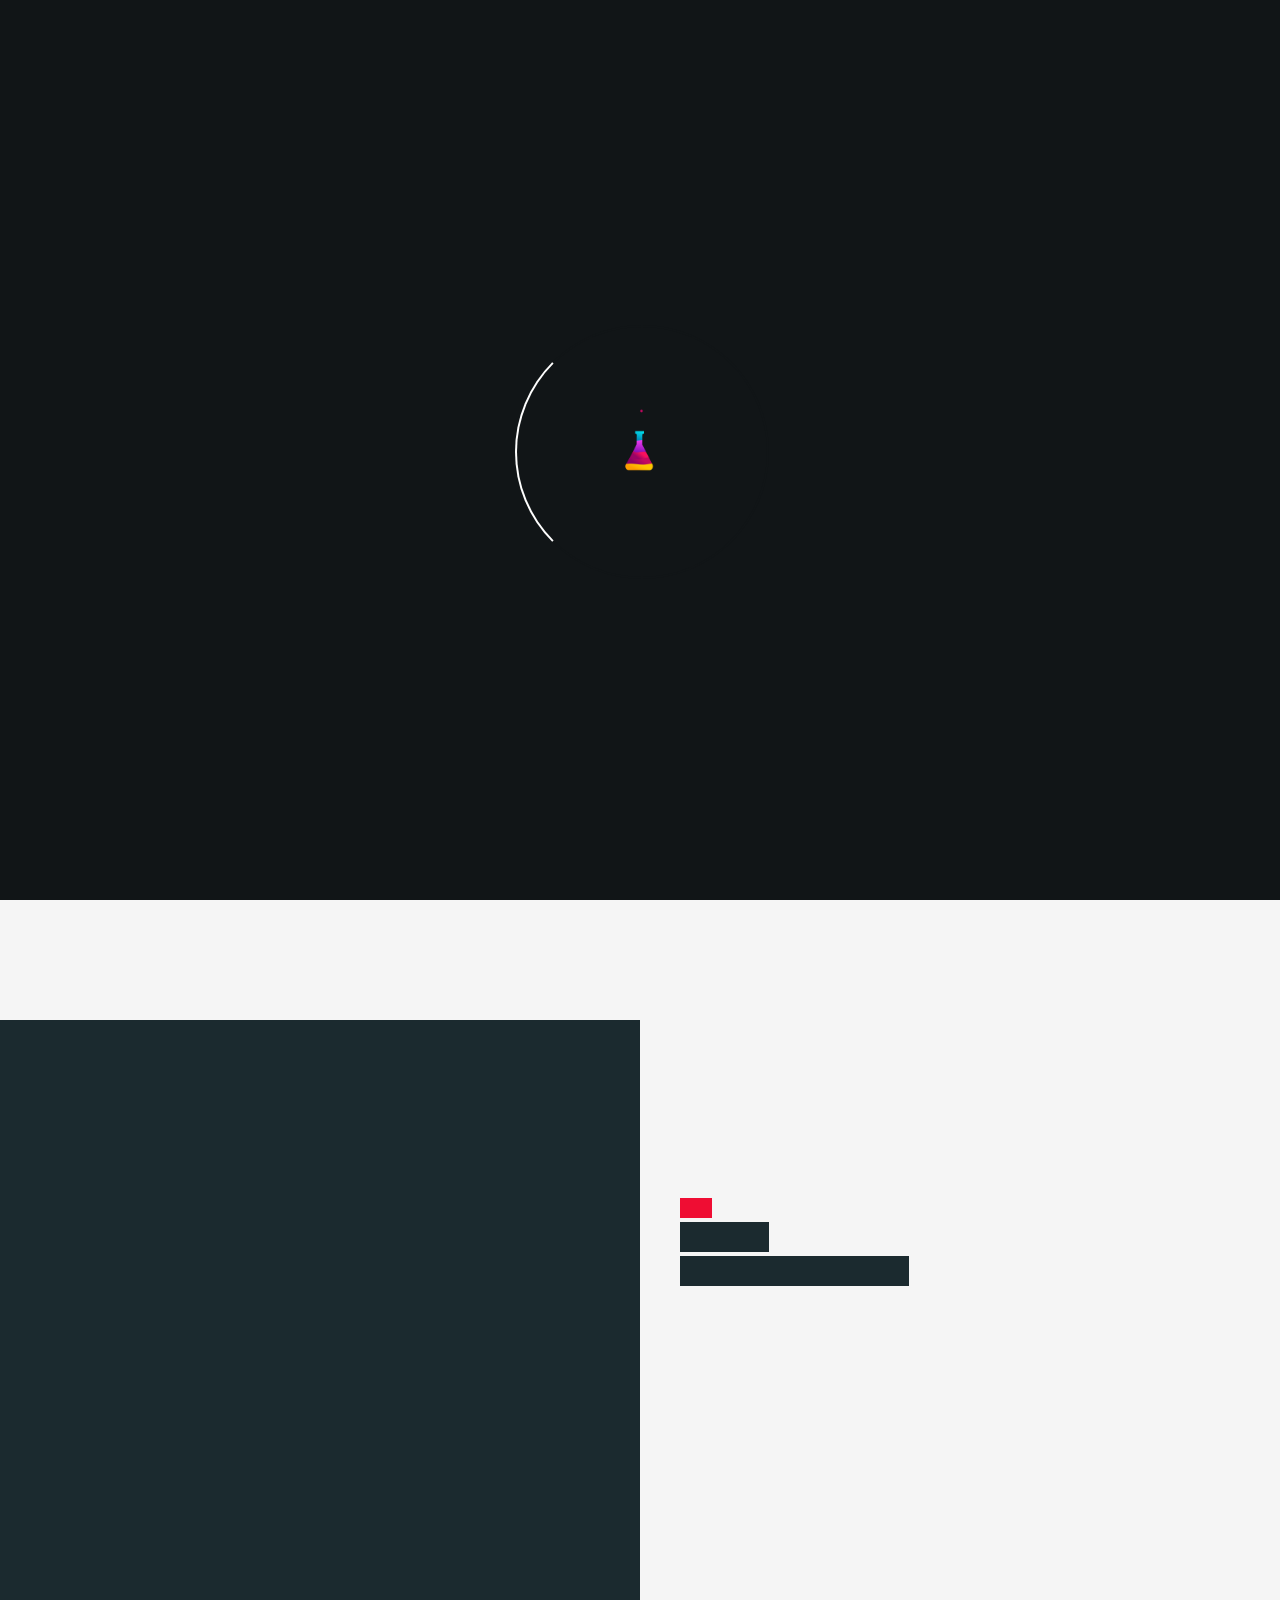
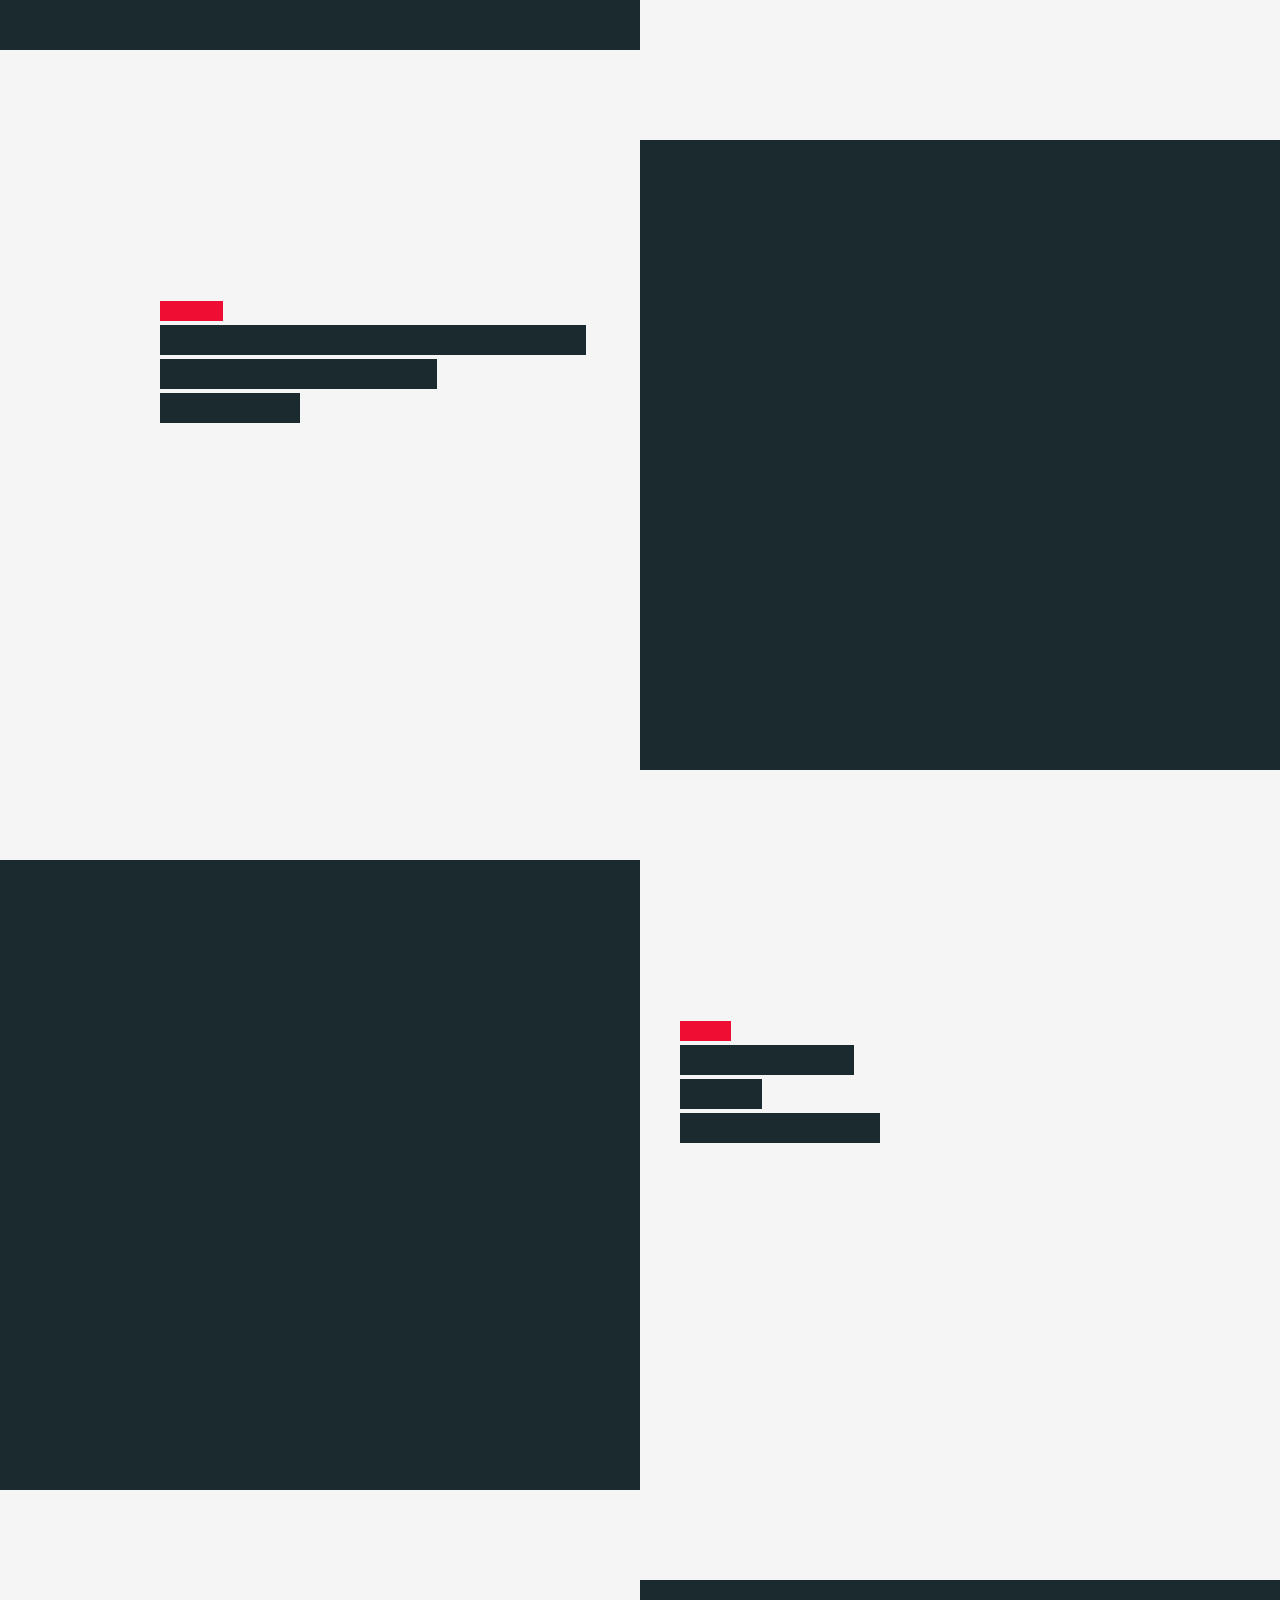
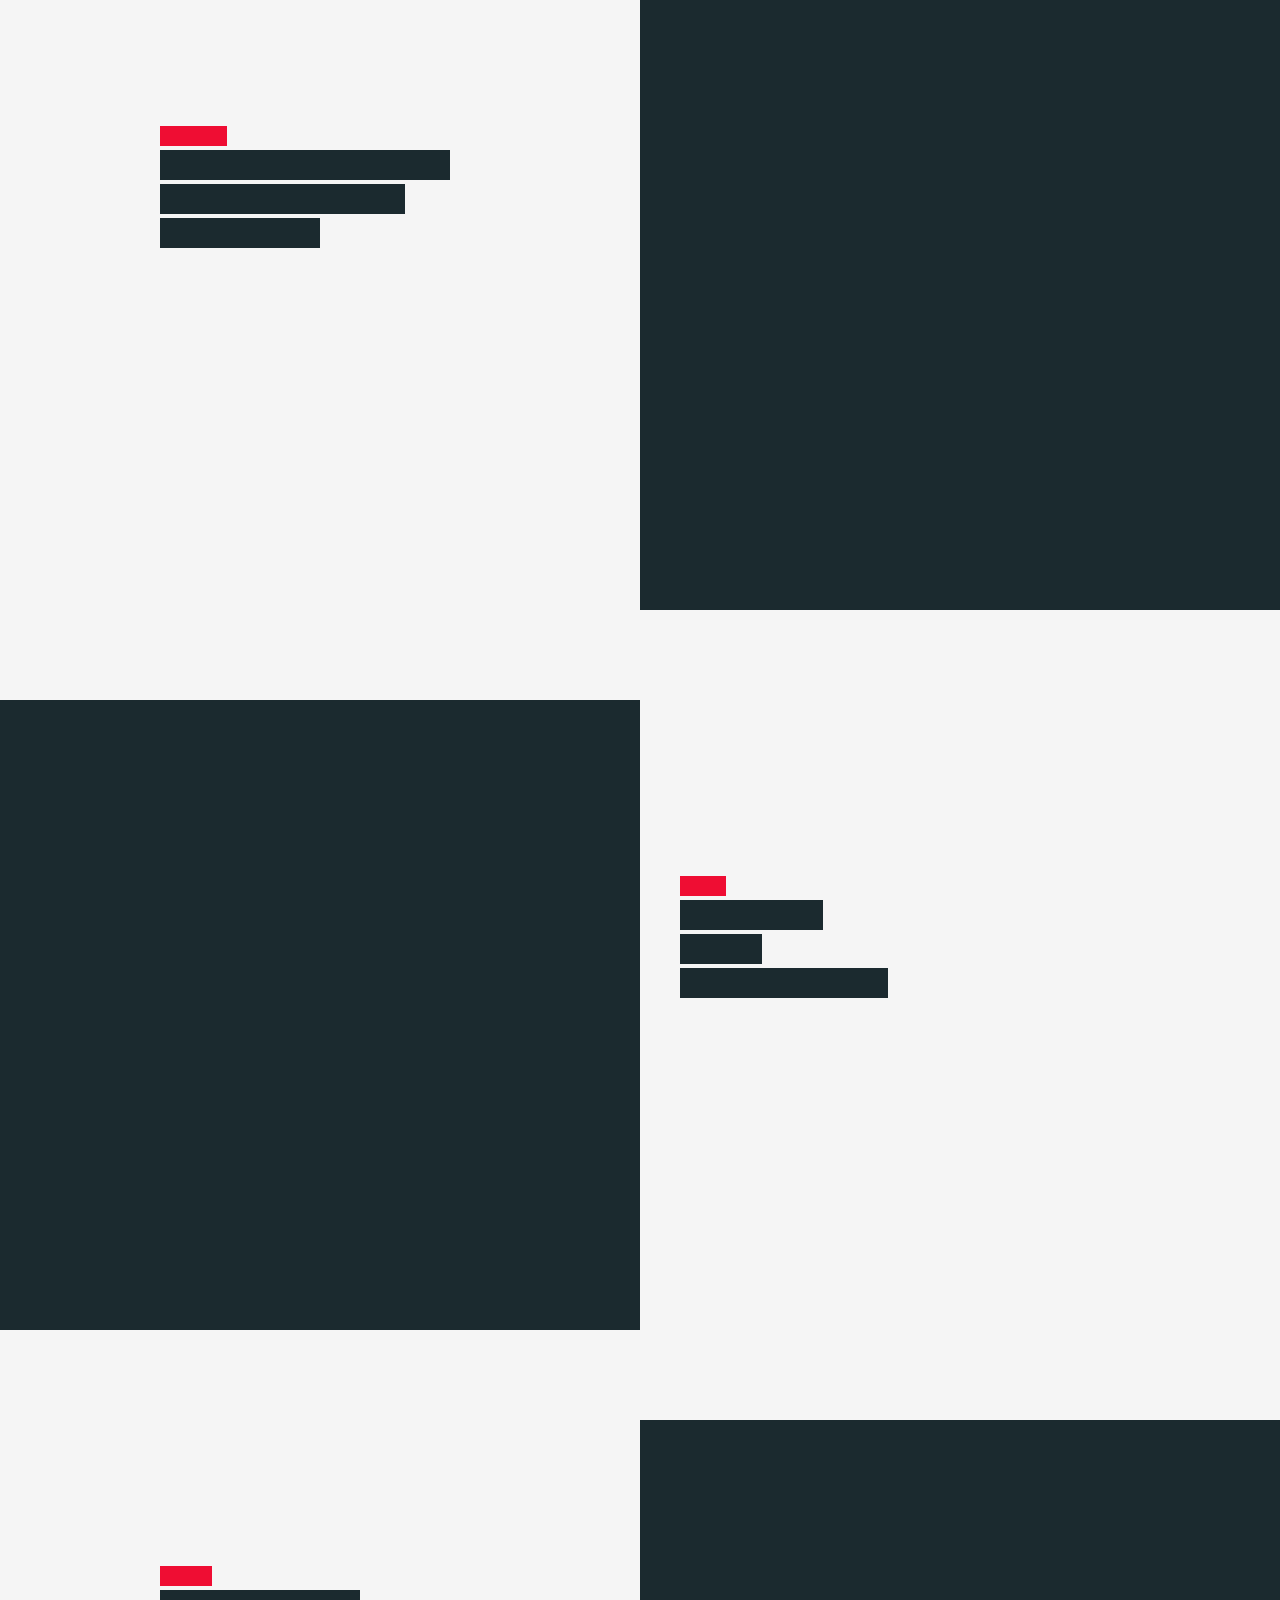
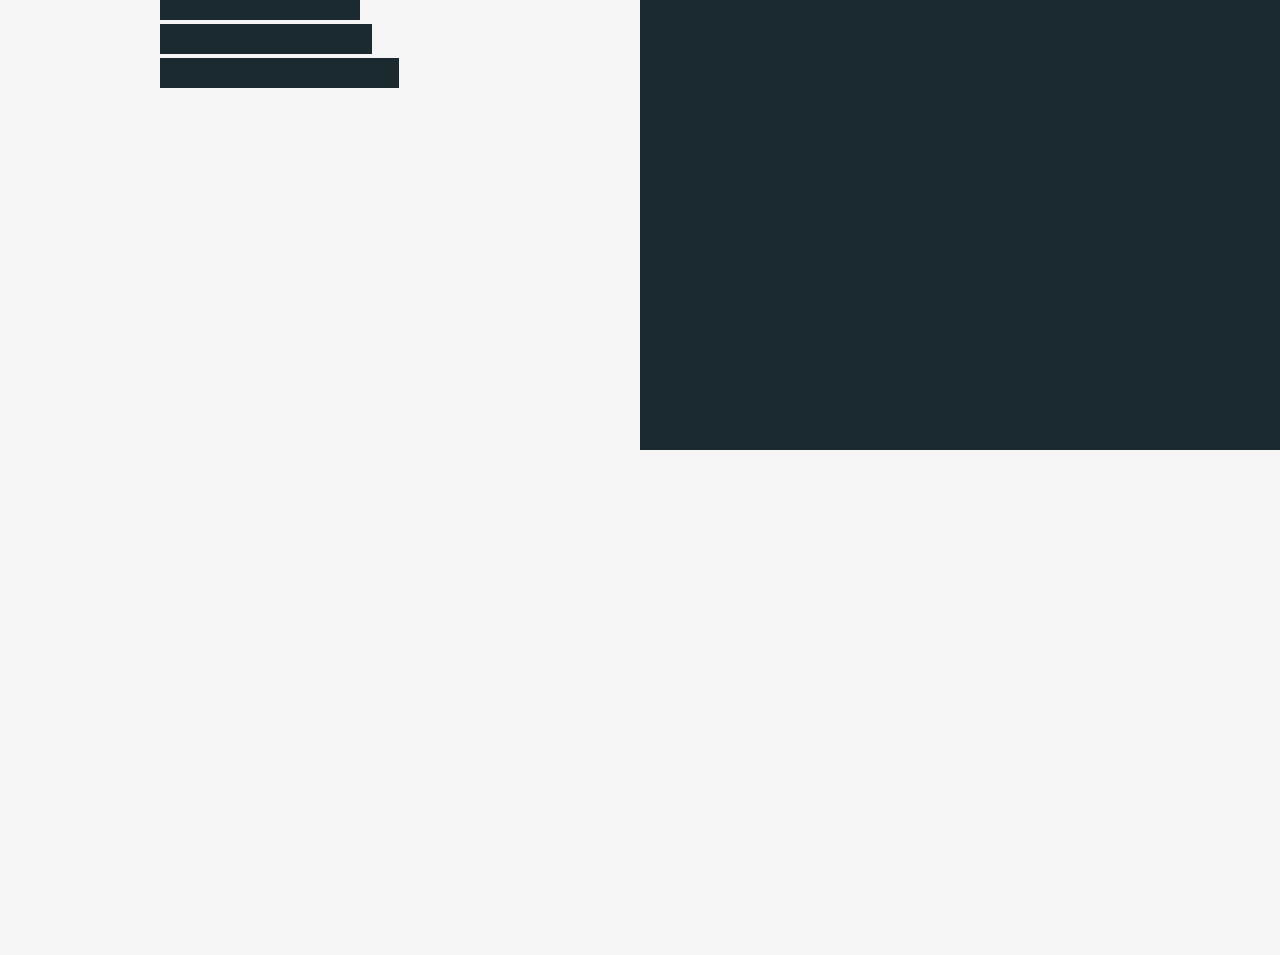
==== commit 978e1676: "added loader giff to start slide" ====
--- a/index.html
+++ b/index.html
@@ -55,7 +55,7 @@
 		
 		<!-- nav-container start -->	
 		<nav class="nav-container dark-bg-1">
-				<img src="assets/images/logo/logo-white.png" alt="logo">
+				<img src="assets/images/logo/loader.gif" alt="">
 		</nav><!-- nav-container end -->
 	    
 		<!-- animation-overlay start -->
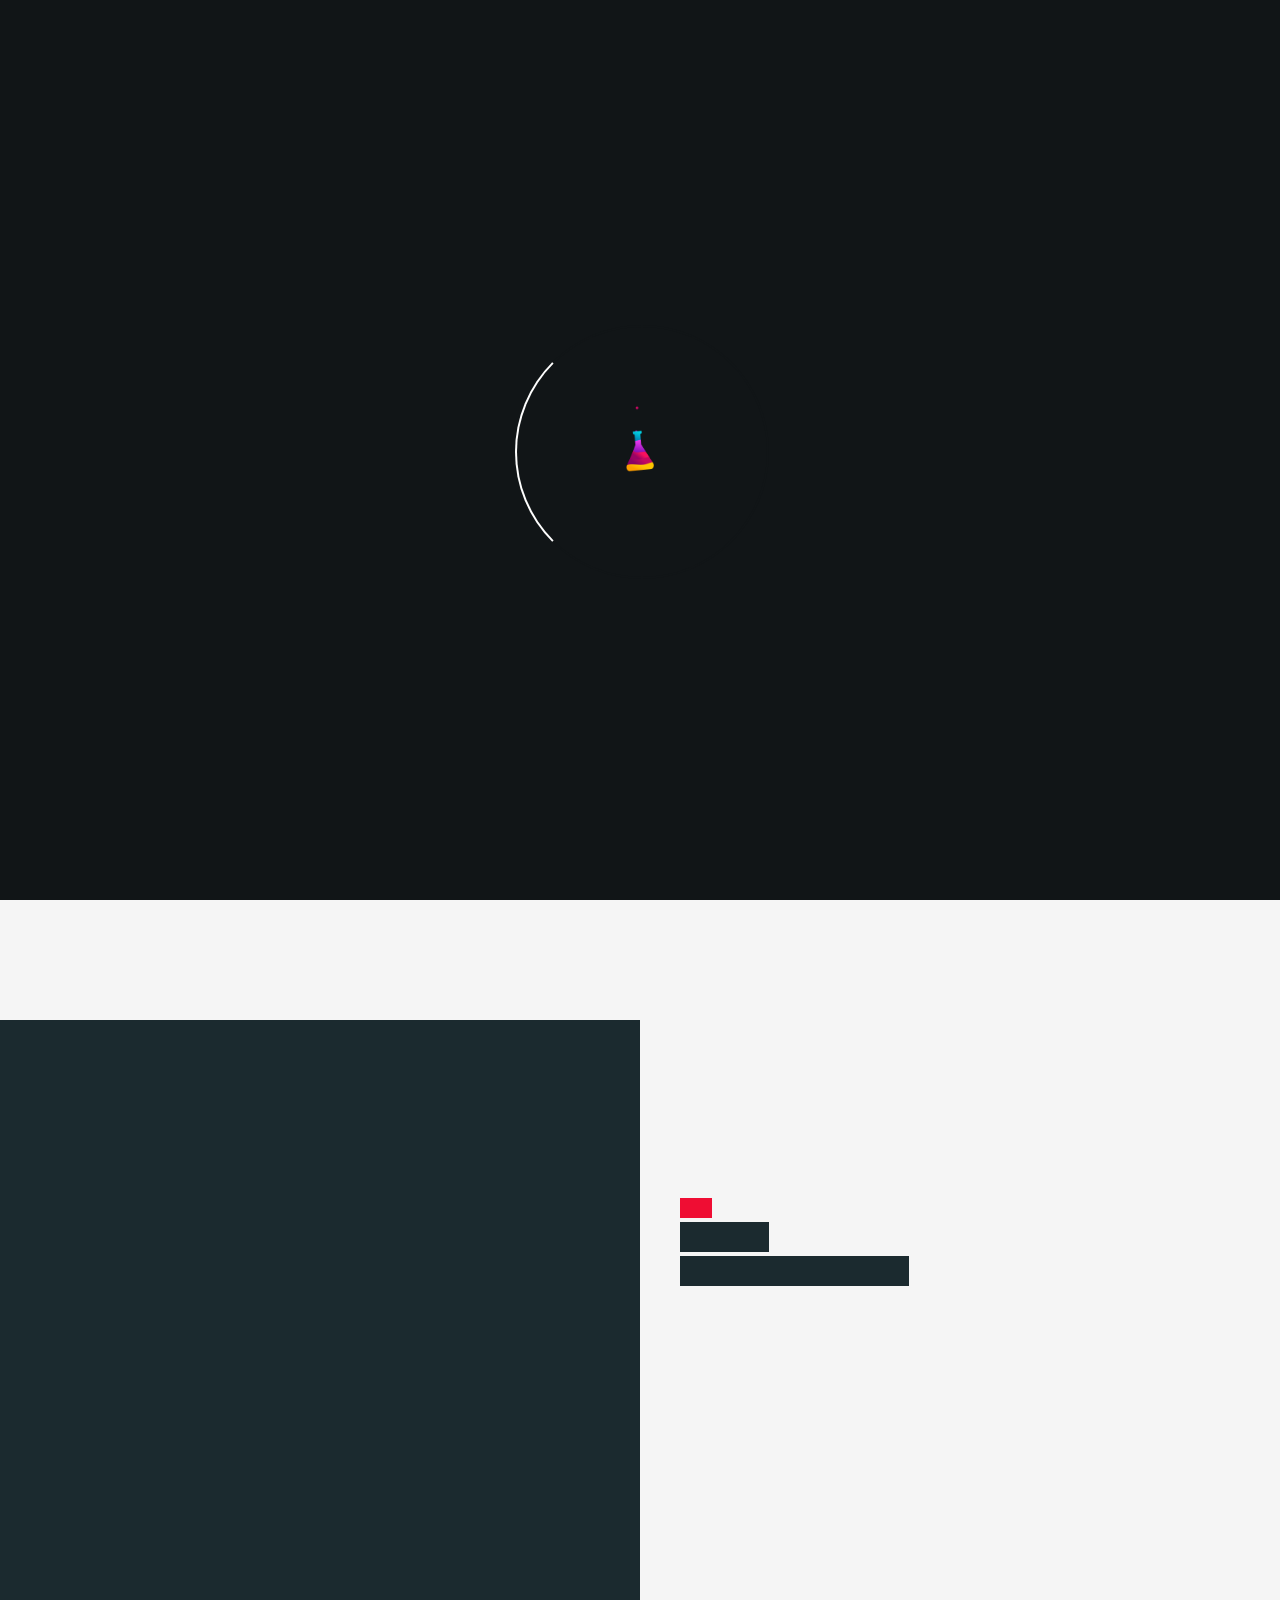
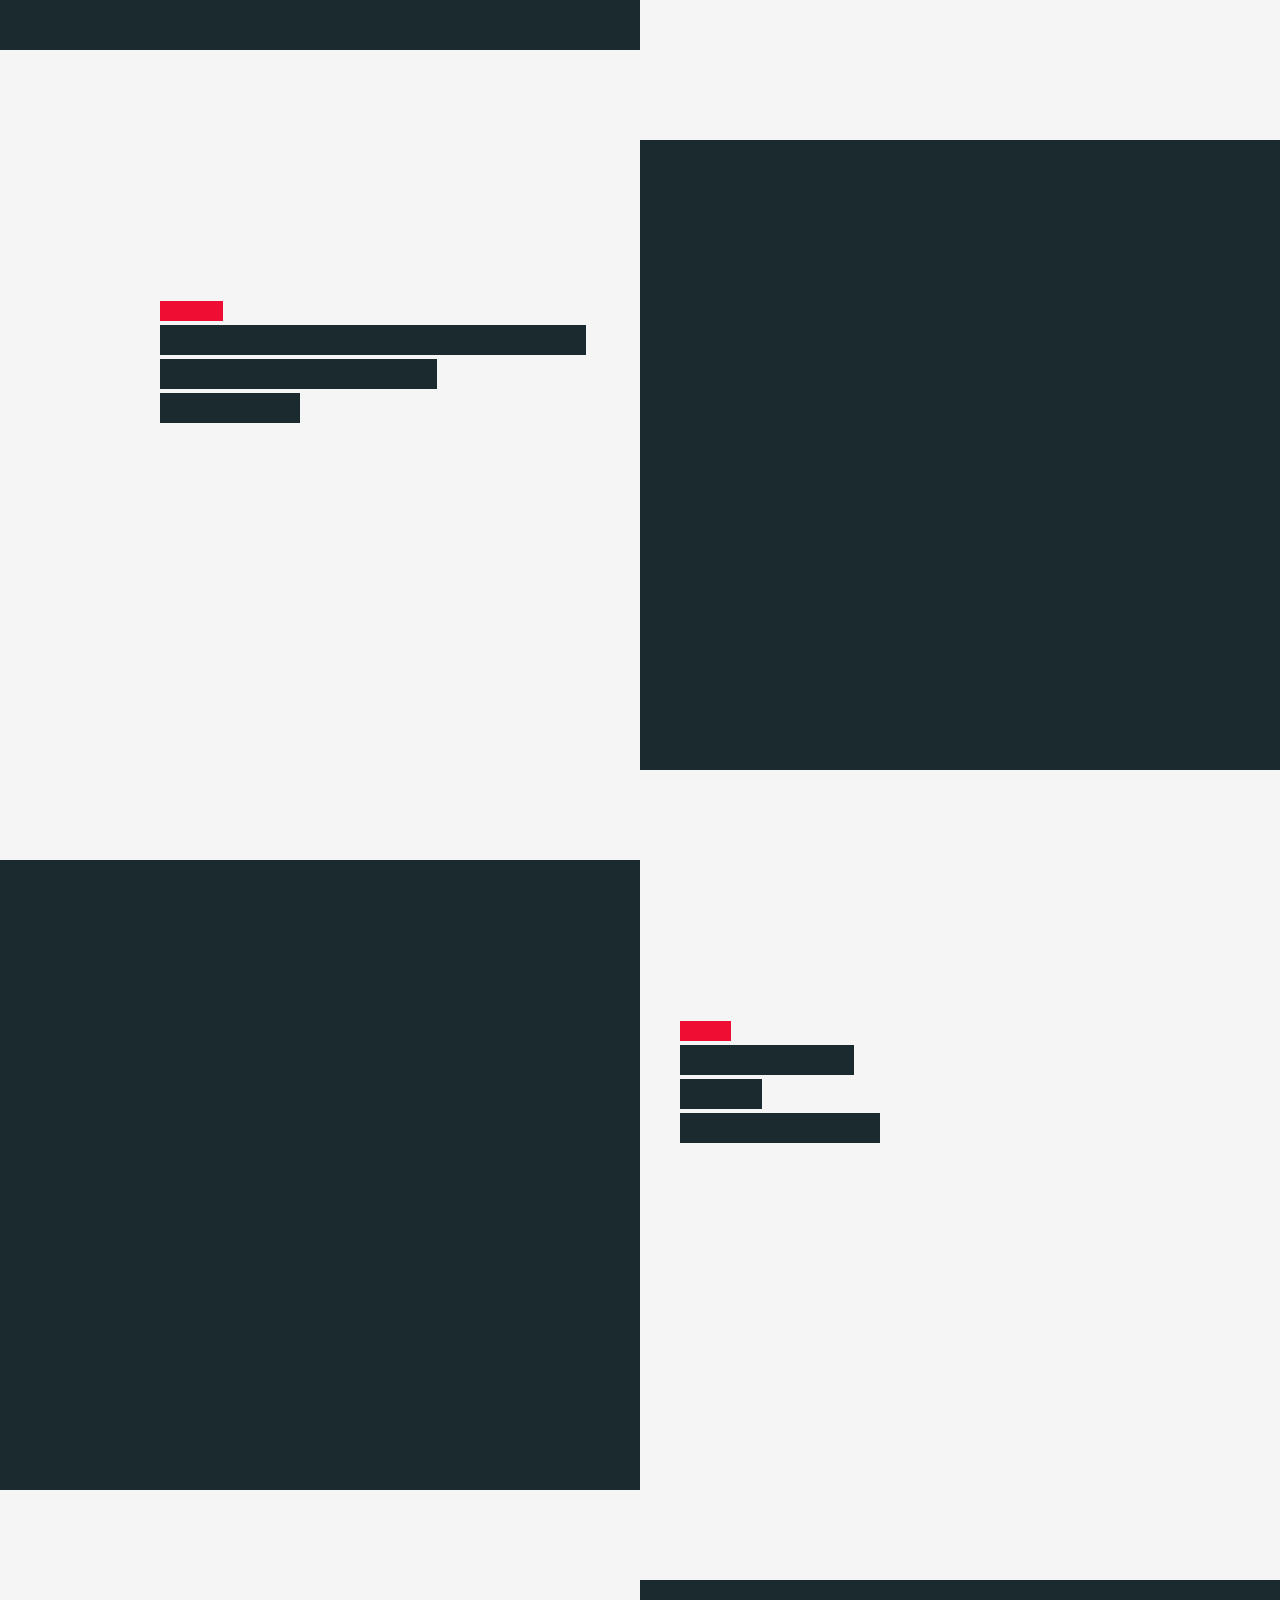
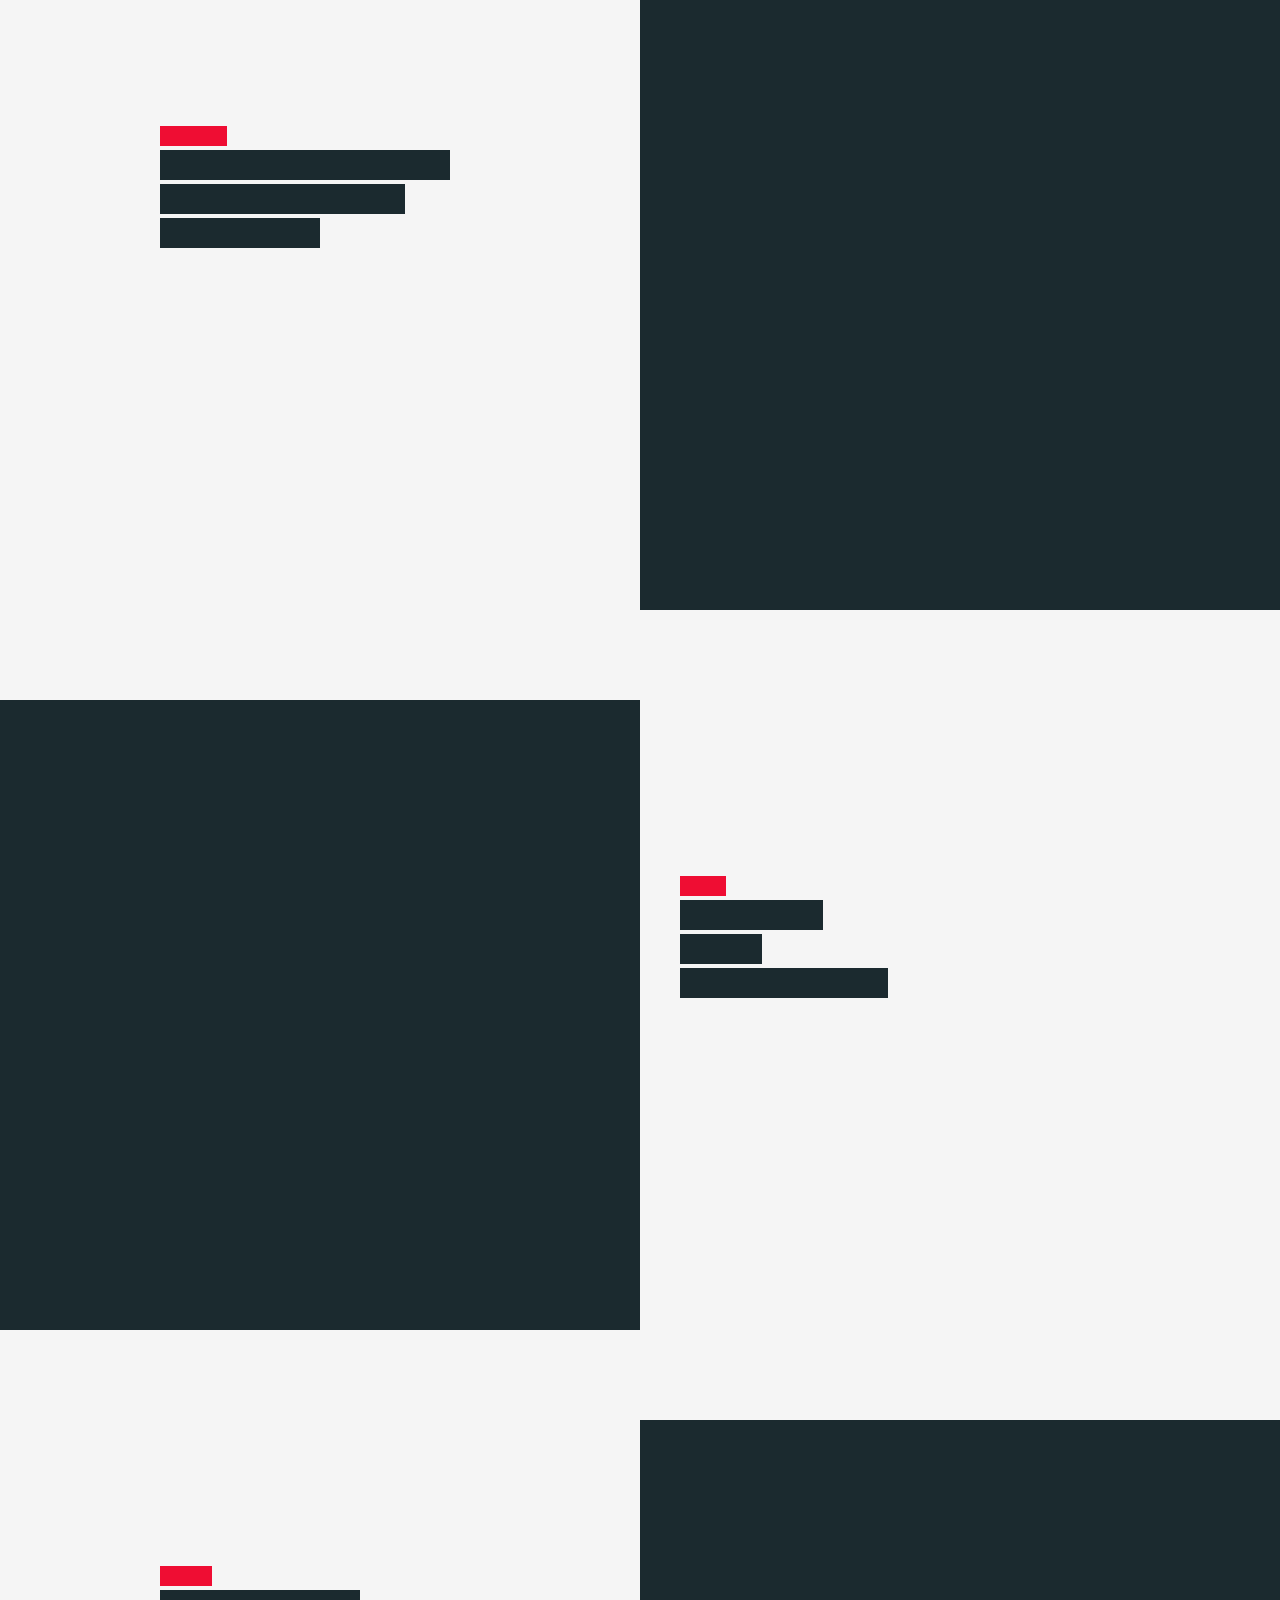
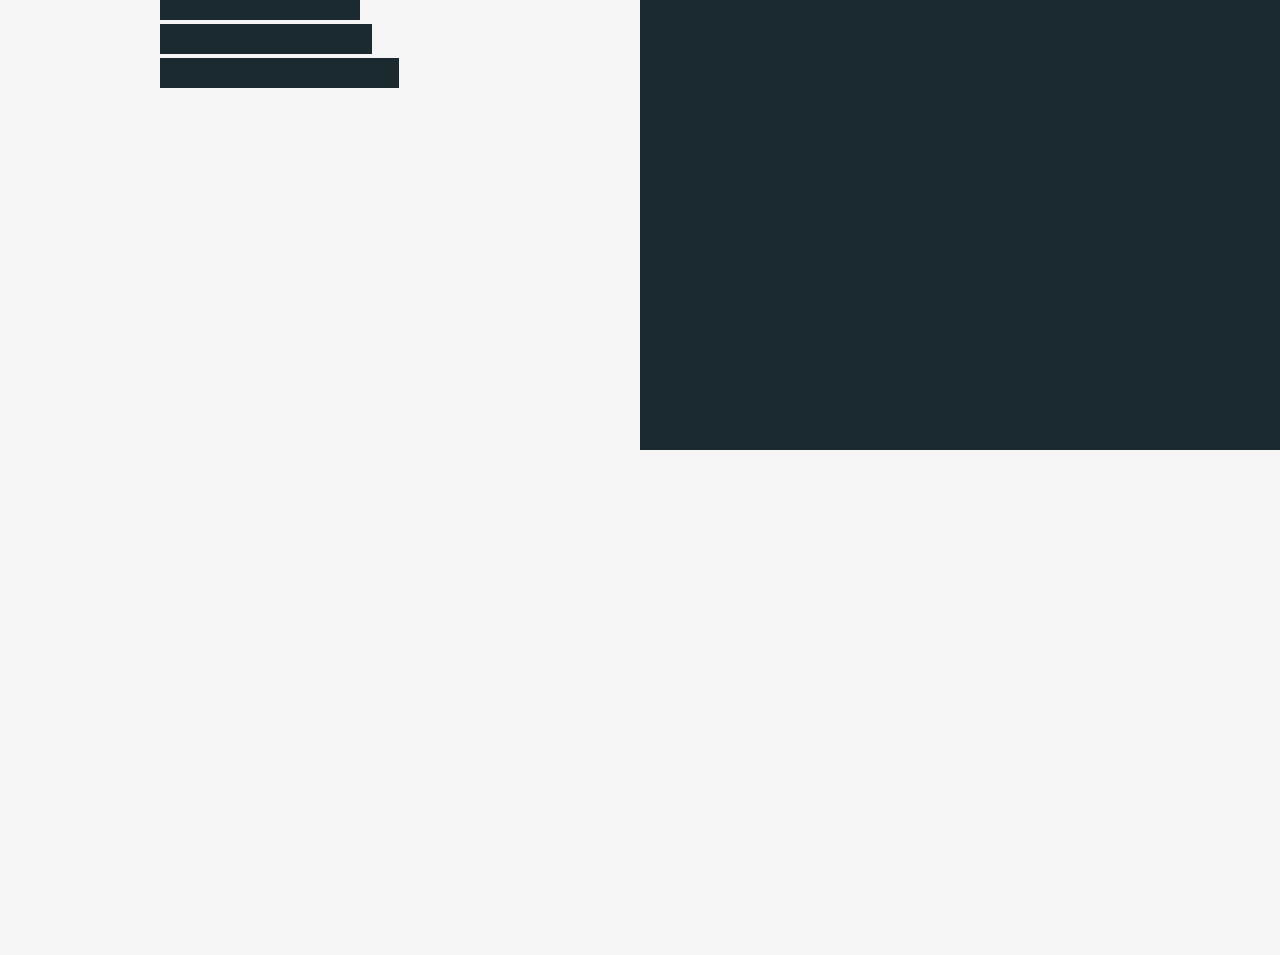
==== commit d397c9f2: "added looping gif to start" ====
--- a/index.html
+++ b/index.html
@@ -55,7 +55,10 @@
 		
 		<!-- nav-container start -->	
 		<nav class="nav-container dark-bg-1">
-				<img src="assets/images/logo/loader.gif" alt="">
+			<video autoplay loop muted playsinline>
+				<source src="assets/images/logo/loader.webp" type="video/webm">
+				<source src="assets/images/logo/loader.mp4" type="video/mp4">
+			</video>
 		</nav><!-- nav-container end -->
 	    
 		<!-- animation-overlay start -->
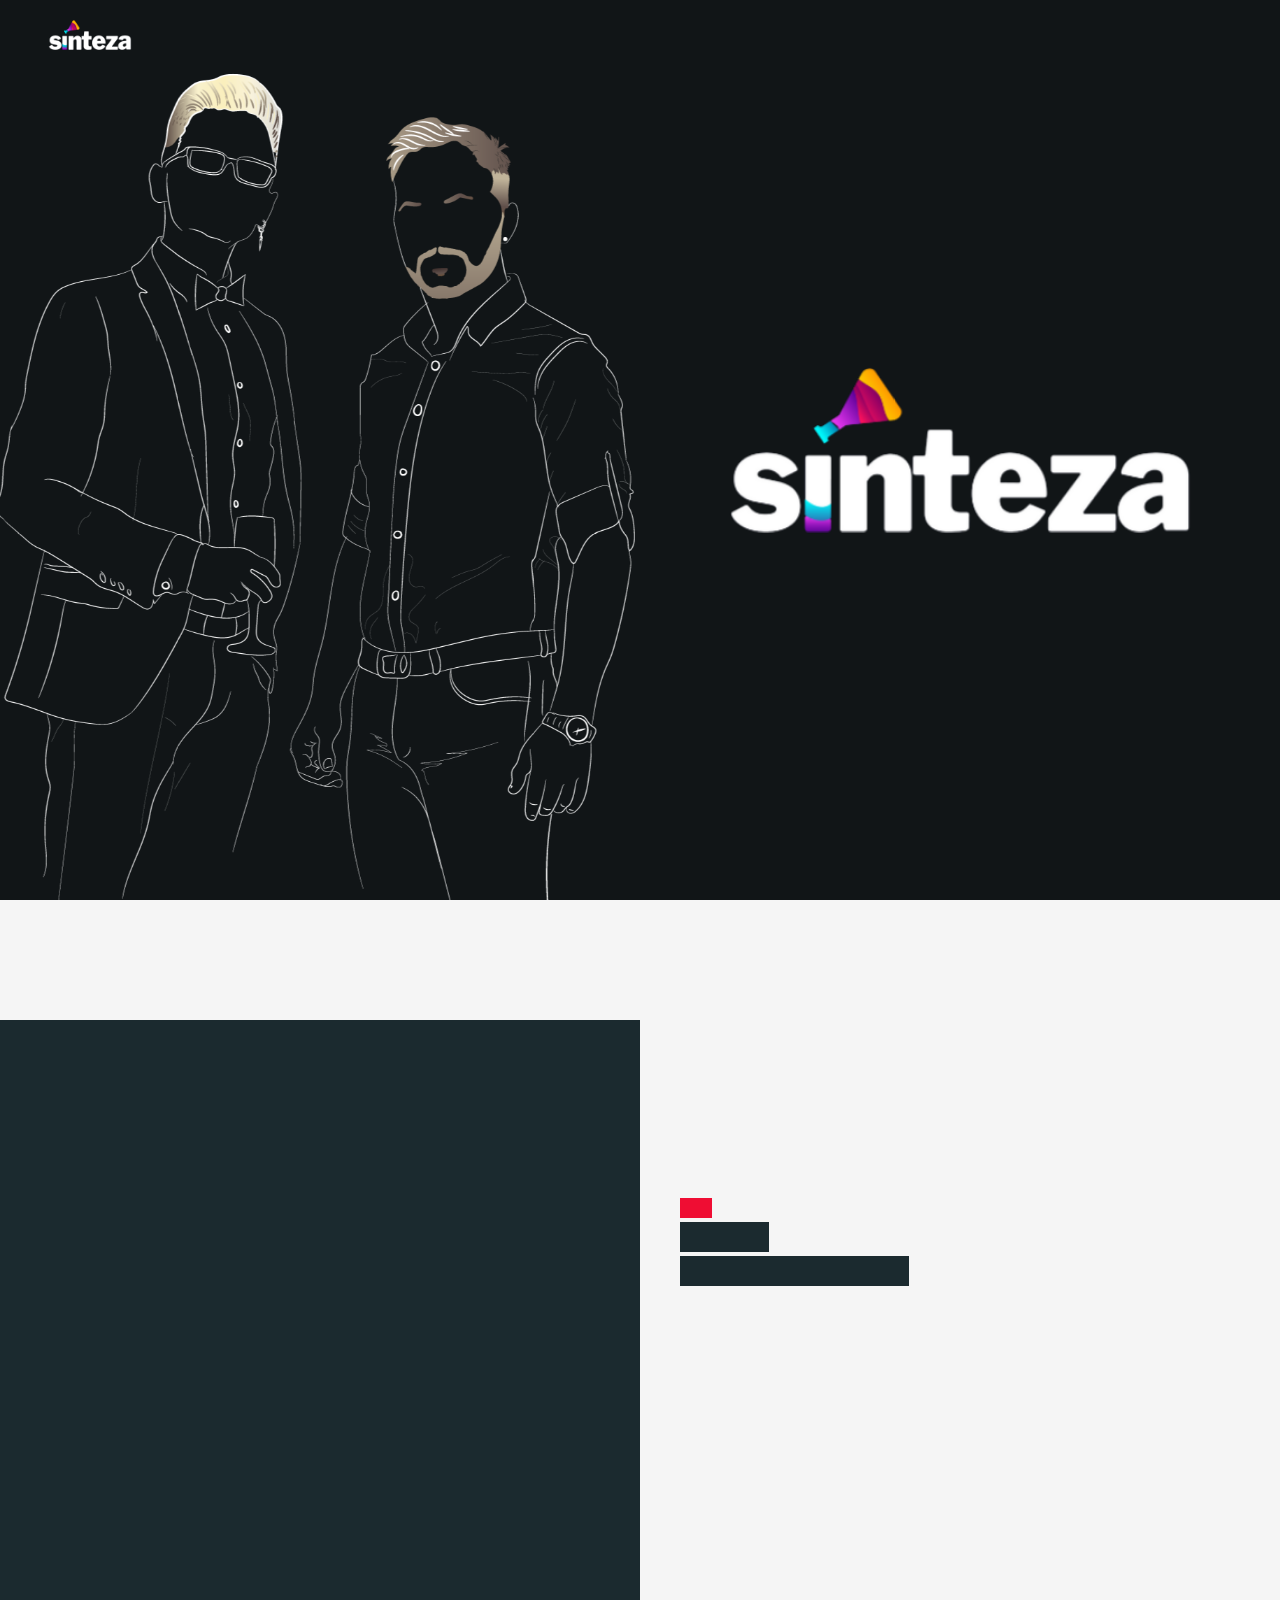
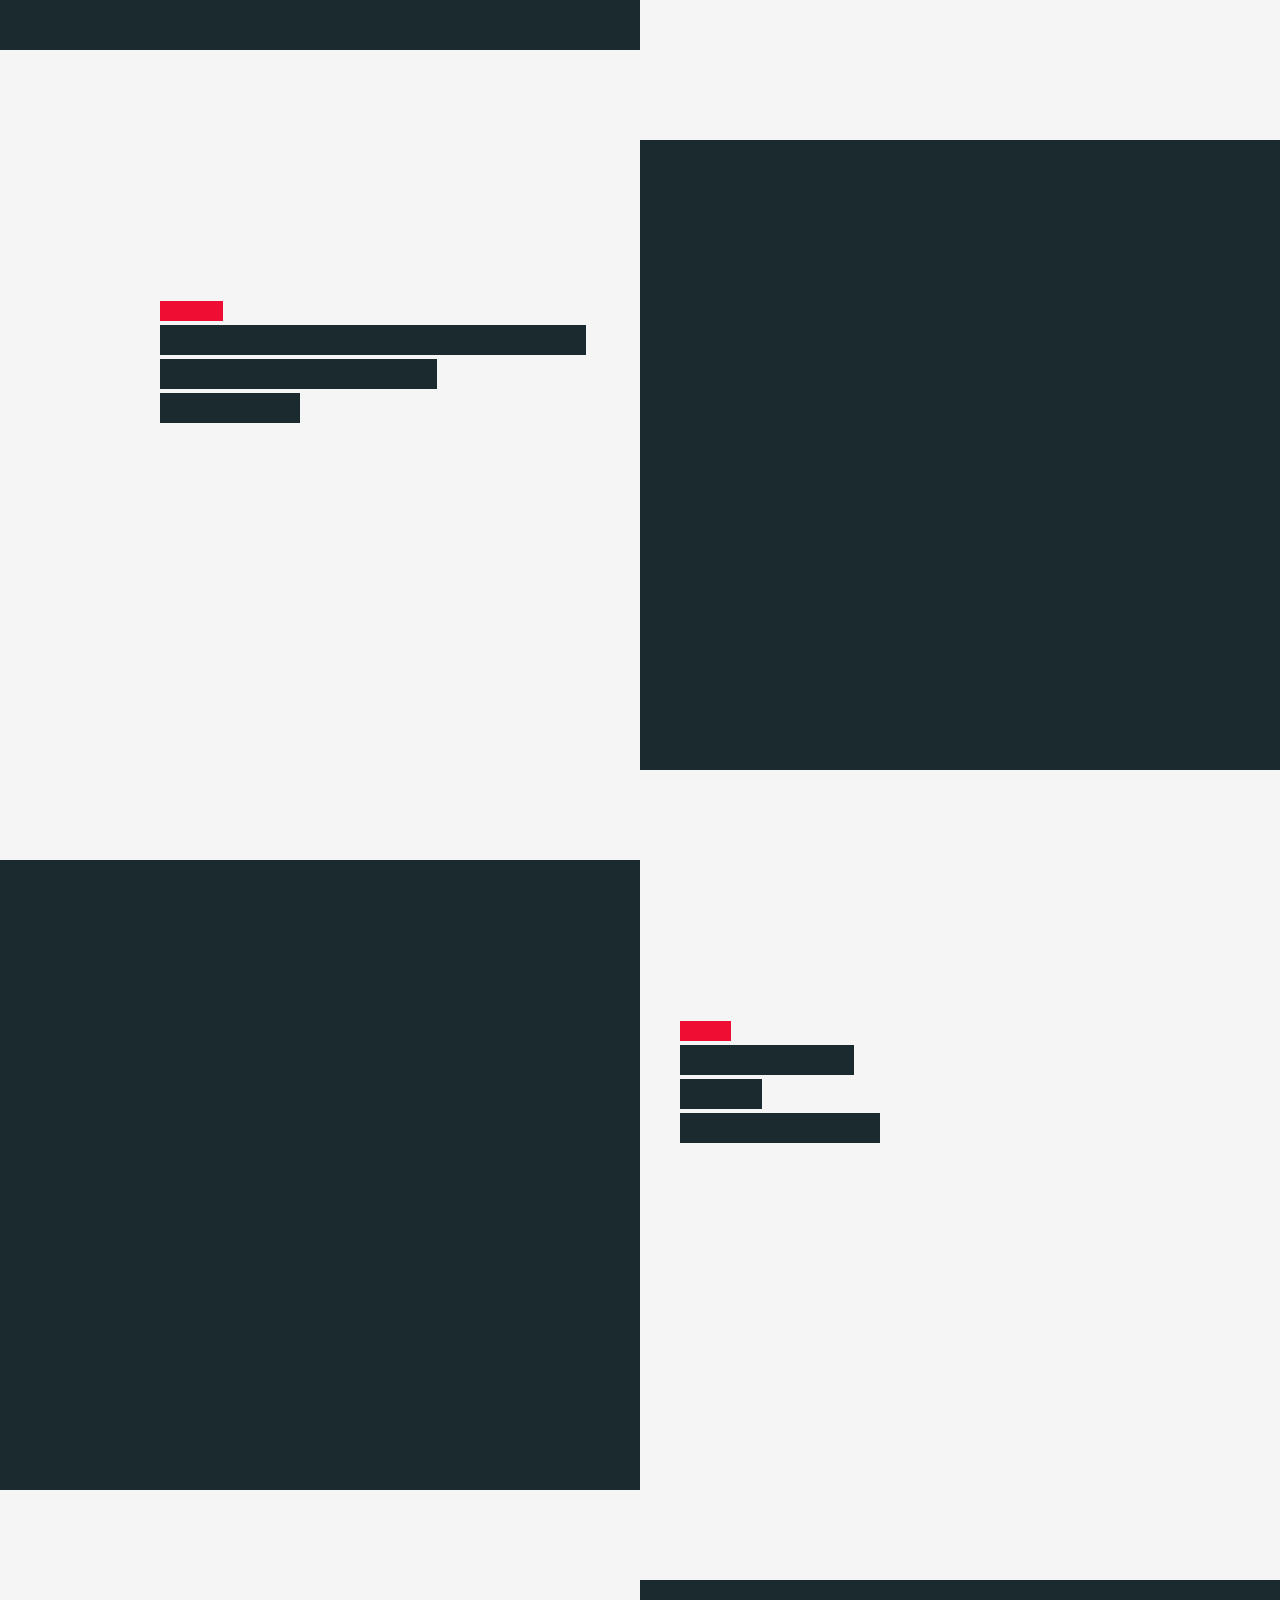
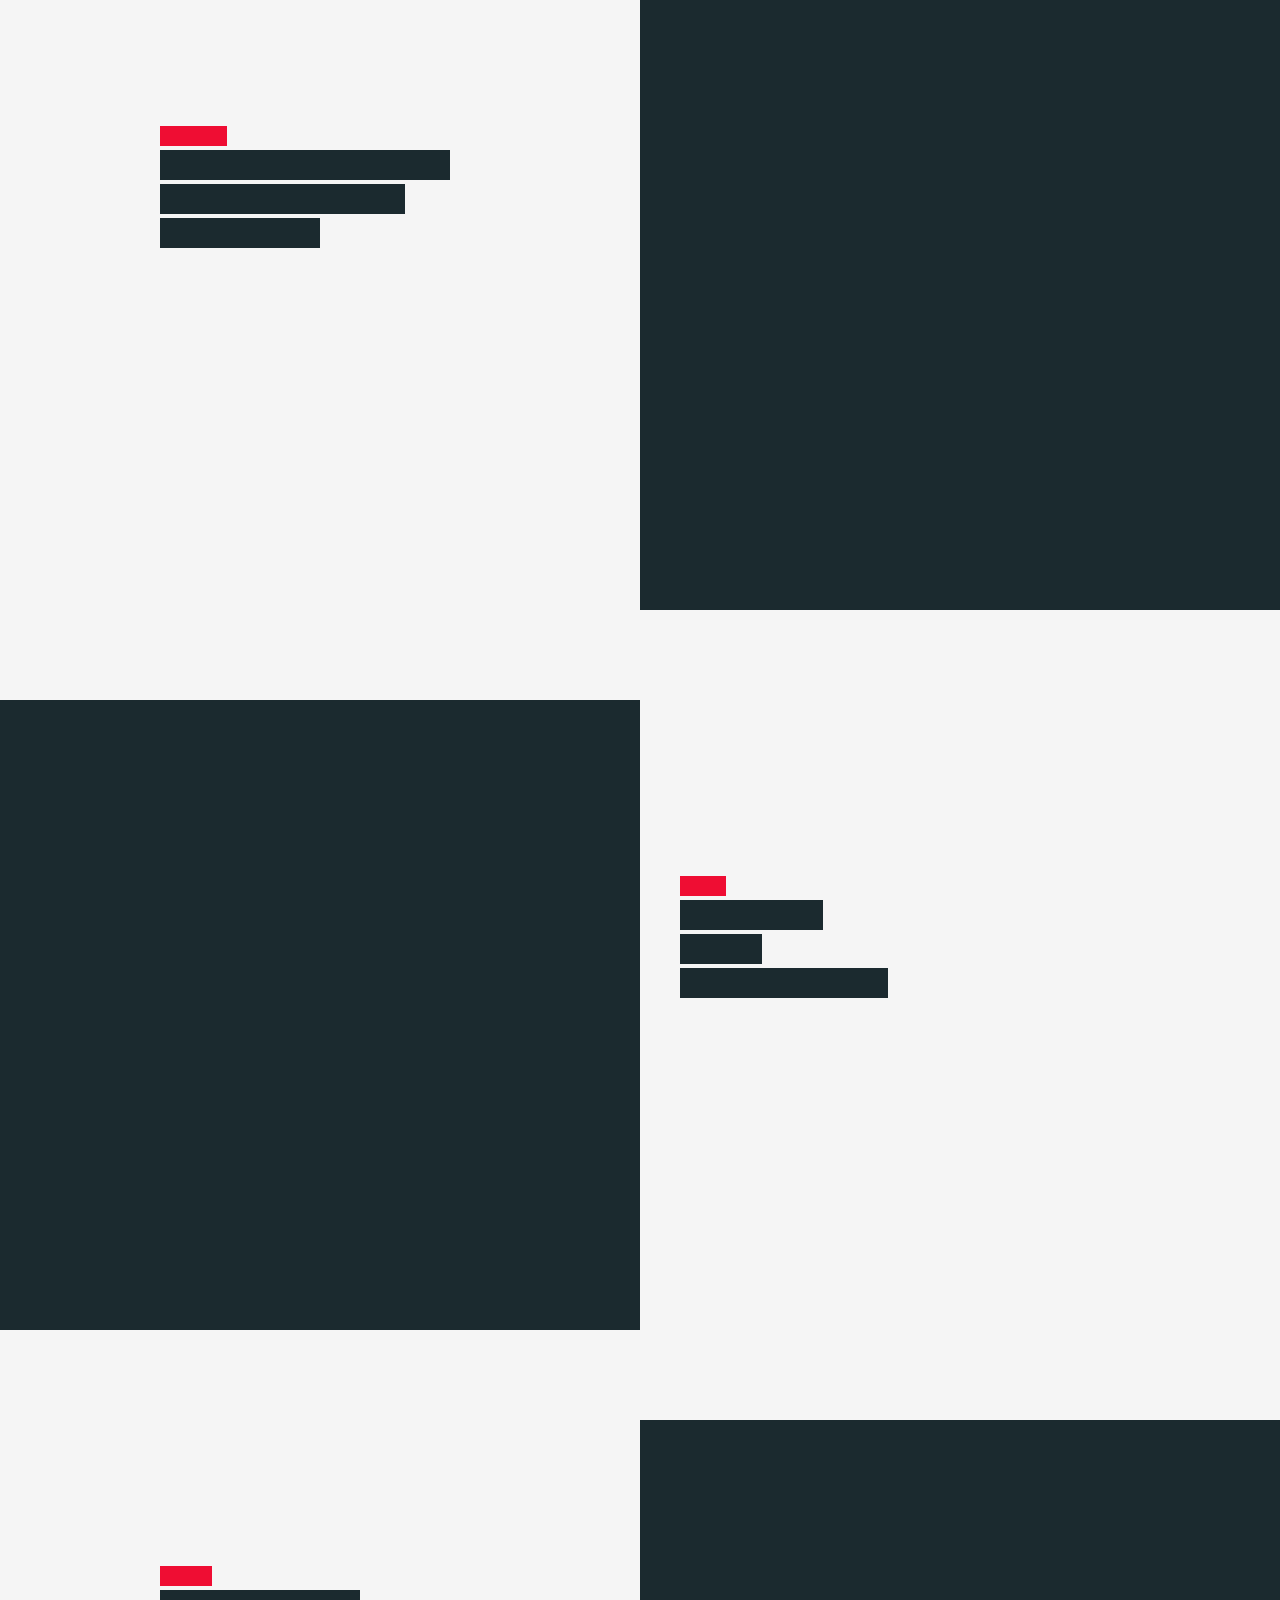
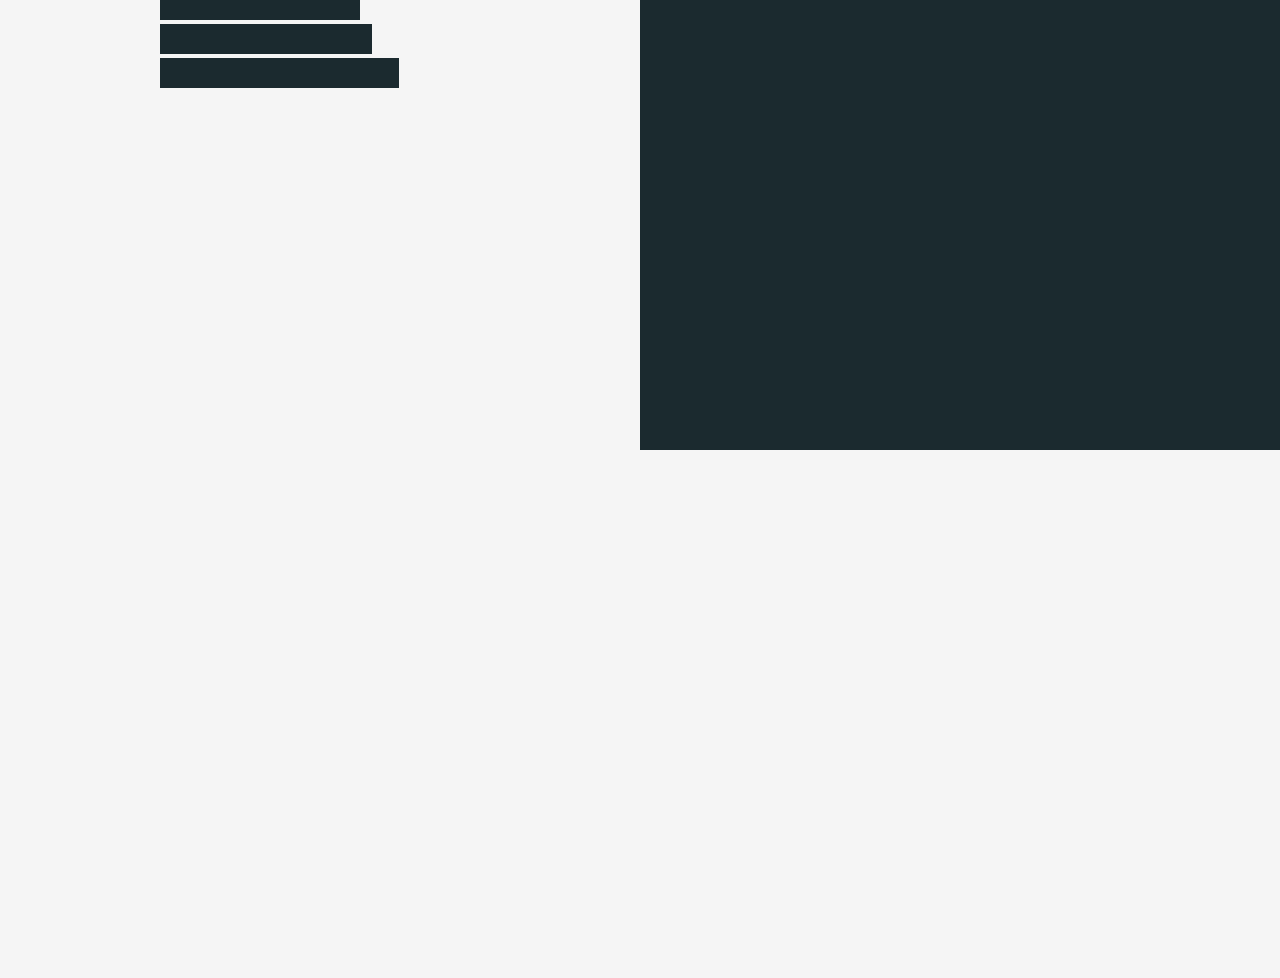
==== commit e1640d29: "fixed footer and pic order in mobile" ====
--- a/index.html
+++ b/index.html
@@ -220,7 +220,7 @@
 							<!-- flex-container start -->
 							<div class="flex-container container small">
 								<!-- column start -->
-								<div data-animation-container class="six-columns">
+								<div data-animation-container class="six-columns flip">
 									<div class="content-right-margin-40">
 										<span class="small-title-oswald red-color overlay-anim-box2" data-animation="overlay-anim2">PROFESORI</span>
 										<h3 class="title-style text-color-1">
@@ -290,7 +290,7 @@
 							<!-- flex-container start -->
 							<div class="flex-container container small">
 								<!-- column start -->
-								<div data-animation-container class="six-columns">
+								<div data-animation-container class="six-columns flip">
 									<div class="content-right-margin-40">
 										<span class="small-title-oswald red-color overlay-anim-box2" data-animation="overlay-anim2">Gjykatësja</span>
 										<h3 class="title-style text-color-1">
@@ -360,7 +360,7 @@
 							<!-- flex-container start -->
 							<div class="flex-container container small">
 								<!-- column start -->
-								<div data-animation-container class="six-columns">
+								<div data-animation-container class="six-columns flip">
 									<div class="content-right-margin-40">
 										<span class="small-title-oswald red-color overlay-anim-box2" data-animation="overlay-anim2">Kaçorri</span>
 										<h3 class="title-style text-color-1">
@@ -411,9 +411,9 @@
 				</div> -->
 				<!-- column end -->
 				<!-- column start -->
-				<div class="five-columns bottom-padding-60">
+				<div class="five-columns bottom-padding-60 kontakt">
+					<div class="footer-title fl-wrap">KONTAKT</div>
 					<div class="content-left-right-margin-10 footer-center-mobile">
-						<div class="footer-title fl-wrap">KONTAKT</div>
 						<ul class="footer-information text-color-4">
 							<li><i class="far fa-envelope"></i><a href="#" class="xsmall-title-oswald">info@sinteza.digital</a></li>
 							<li><i class="fas fa-mobile-alt"></i><a href="#" class="xsmall-title-oswald">+355 numer</a></li>
@@ -421,15 +421,15 @@
 						</ul>
 					</div>
 				</div><!-- column end -->
-				<div class="five-columns bottom-padding-60">
+				<div class="five-columns bottom-padding-60 logoja">
 					<div class="content-right-margin-10 footer-center-mobile">
 						<img class="footer-logo" src="assets/images/logo/logo-white.png" alt="logo">
 					</div>
 				</div>
 				<!-- column start -->
-				<div class="one-columns bottom-padding-60">
+				<div class="one-columns bottom-padding-60 rrjete">
+					<div class="footer-title fl-wrap">RRJETET</div>
 					<div class="content-left-margin-10">
-						<div class="footer-title fl-wrap">RRJETET</div>
 						<ul class="footer-social">
 							<li>
 								<div class="flip-btn-box">
@@ -445,8 +445,8 @@
 					</div>
 				</div><!-- column end -->
 				<!-- column start -->
-				<div class="twelve-columns">
-					<p class="p-letter-style text-color-4 footer-copyright">&copy; COPYRIGHT 2020 KD SINTEZA</p>
+				<div class="twelve-columns footer-copyright">
+					<p class="p-letter-style text-color-4">&copy; COPYRIGHT 2020 KD SINTEZA</p>
 				</div><!-- column end -->
 			</div><!-- flex-container end -->
 		</footer><!-- footer end -->
--- a/assets/css/style.css
+++ b/assets/css/style.css
@@ -5367,7 +5367,6 @@
 
 .footer-social li {
 	margin-bottom: 12px;
-	text-align: right;
 }
 
 .footer-information li {
@@ -5404,6 +5403,34 @@
 		-webkit-box-pack: center;
 		    -ms-flex-pack: center;
 		        justify-content: center;
+		width: 100%;
+	}
+	
+	.footer-title{
+		display: block;
+		width: 100%;
+	}
+
+	.logoja{
+		order: 1;
+		text-align: center;
+		width: 100%;
+	}
+
+	.kontakt{
+		order: 2;
+		text-align: center;
+		width: 100%;
+	}
+
+	.rrjete{
+		order: 3;
+		text-align: center;
+		width: 100%;
+	}
+
+	.footer-copyright{
+		order: 5;
 	}
 	
 	.footer-menu,
@@ -7769,9 +7796,16 @@
 	}
 	
 	.portfolio-content-bg {
-		height: 100vh;
-	}
-	
+		height: 300px;
+	}
+	
+	.top-padding-60{
+		order: 1;
+	}
+
+	.flip{
+		order: 2
+	}
 }
 
 /*--------------------------------------------------------------
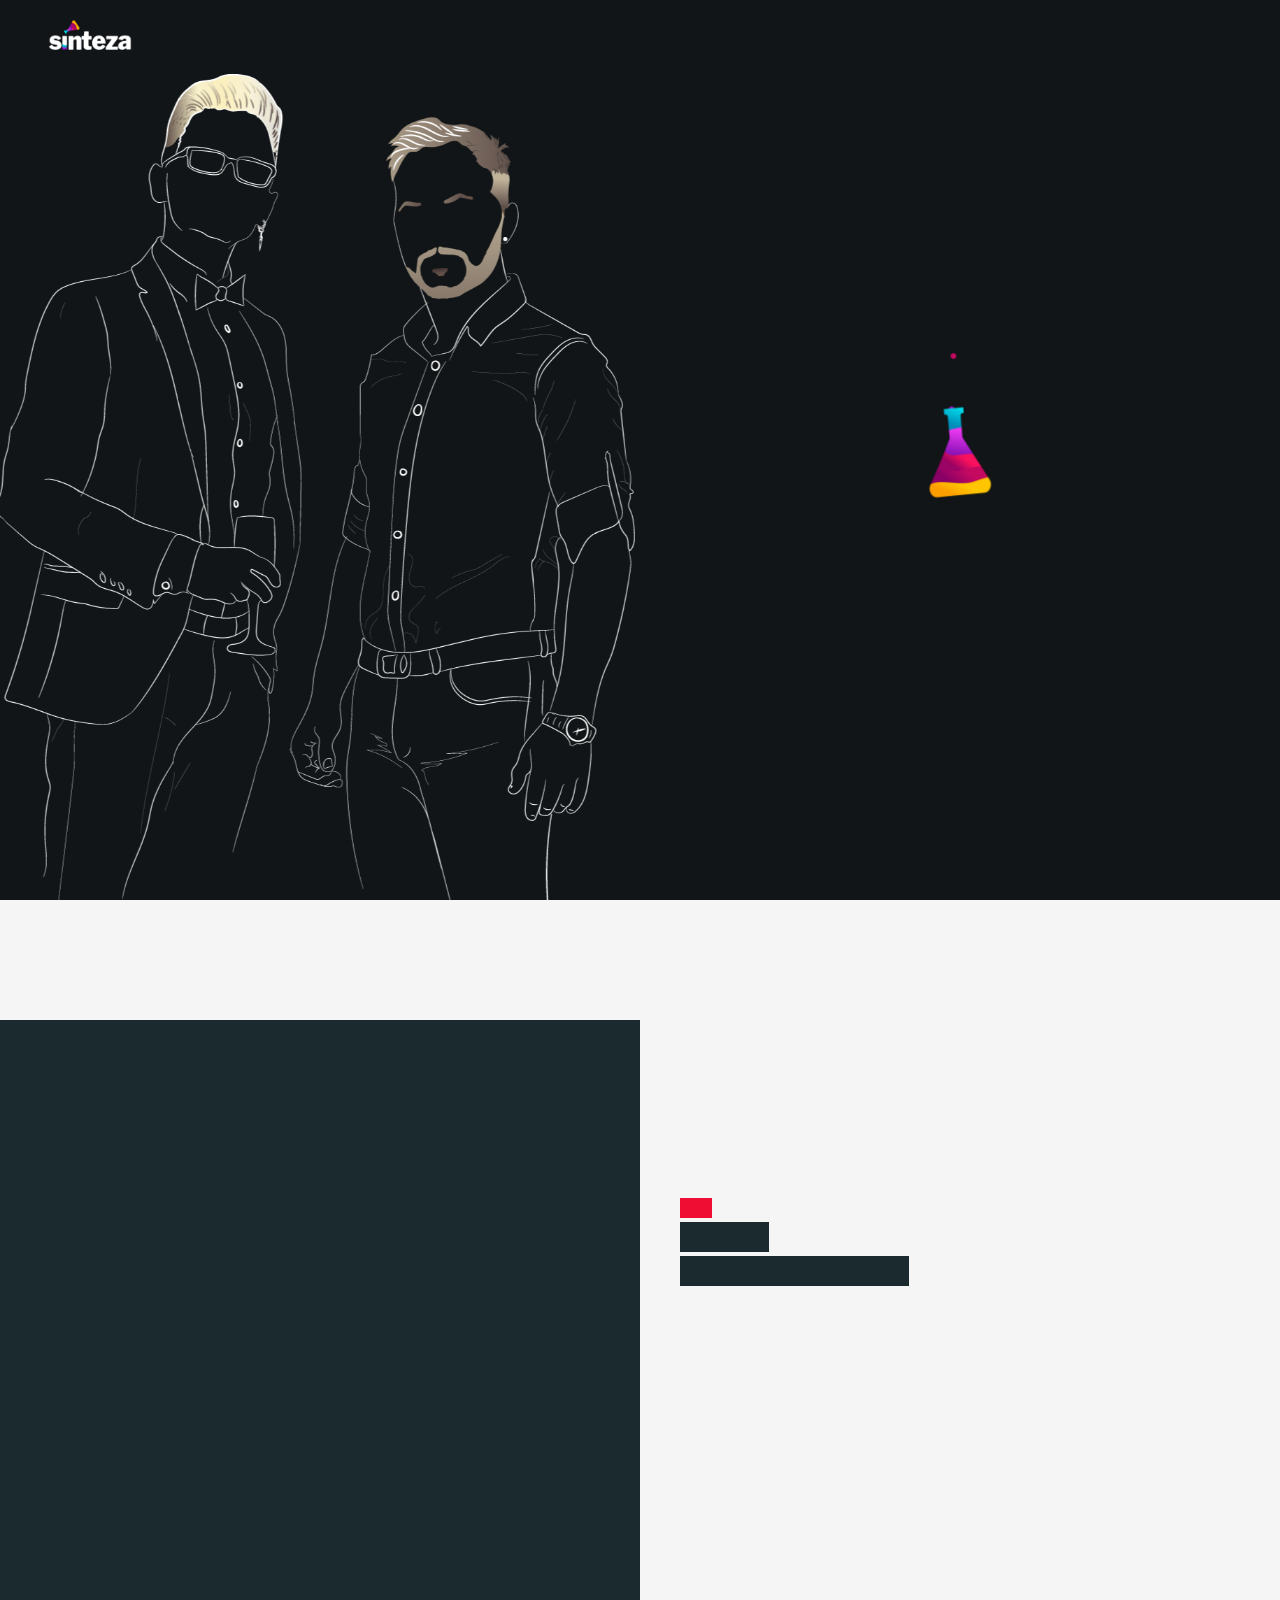
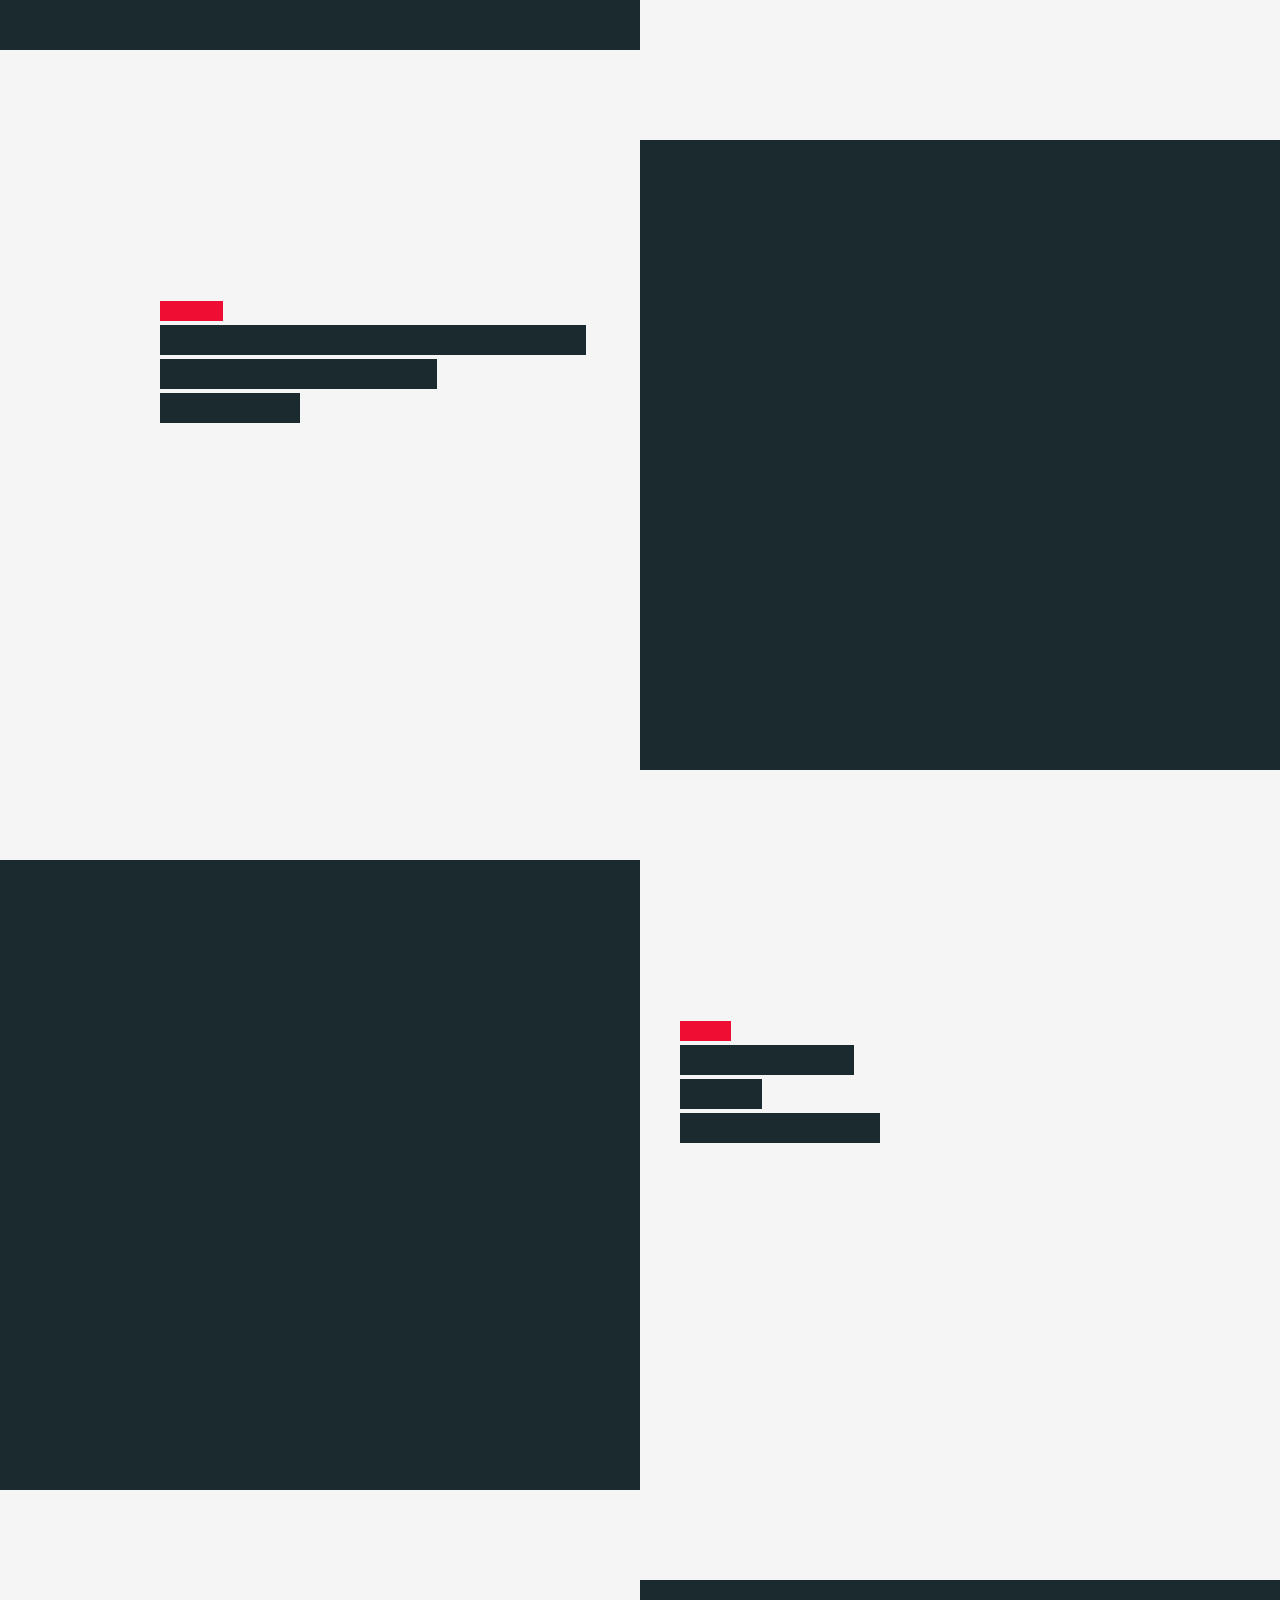
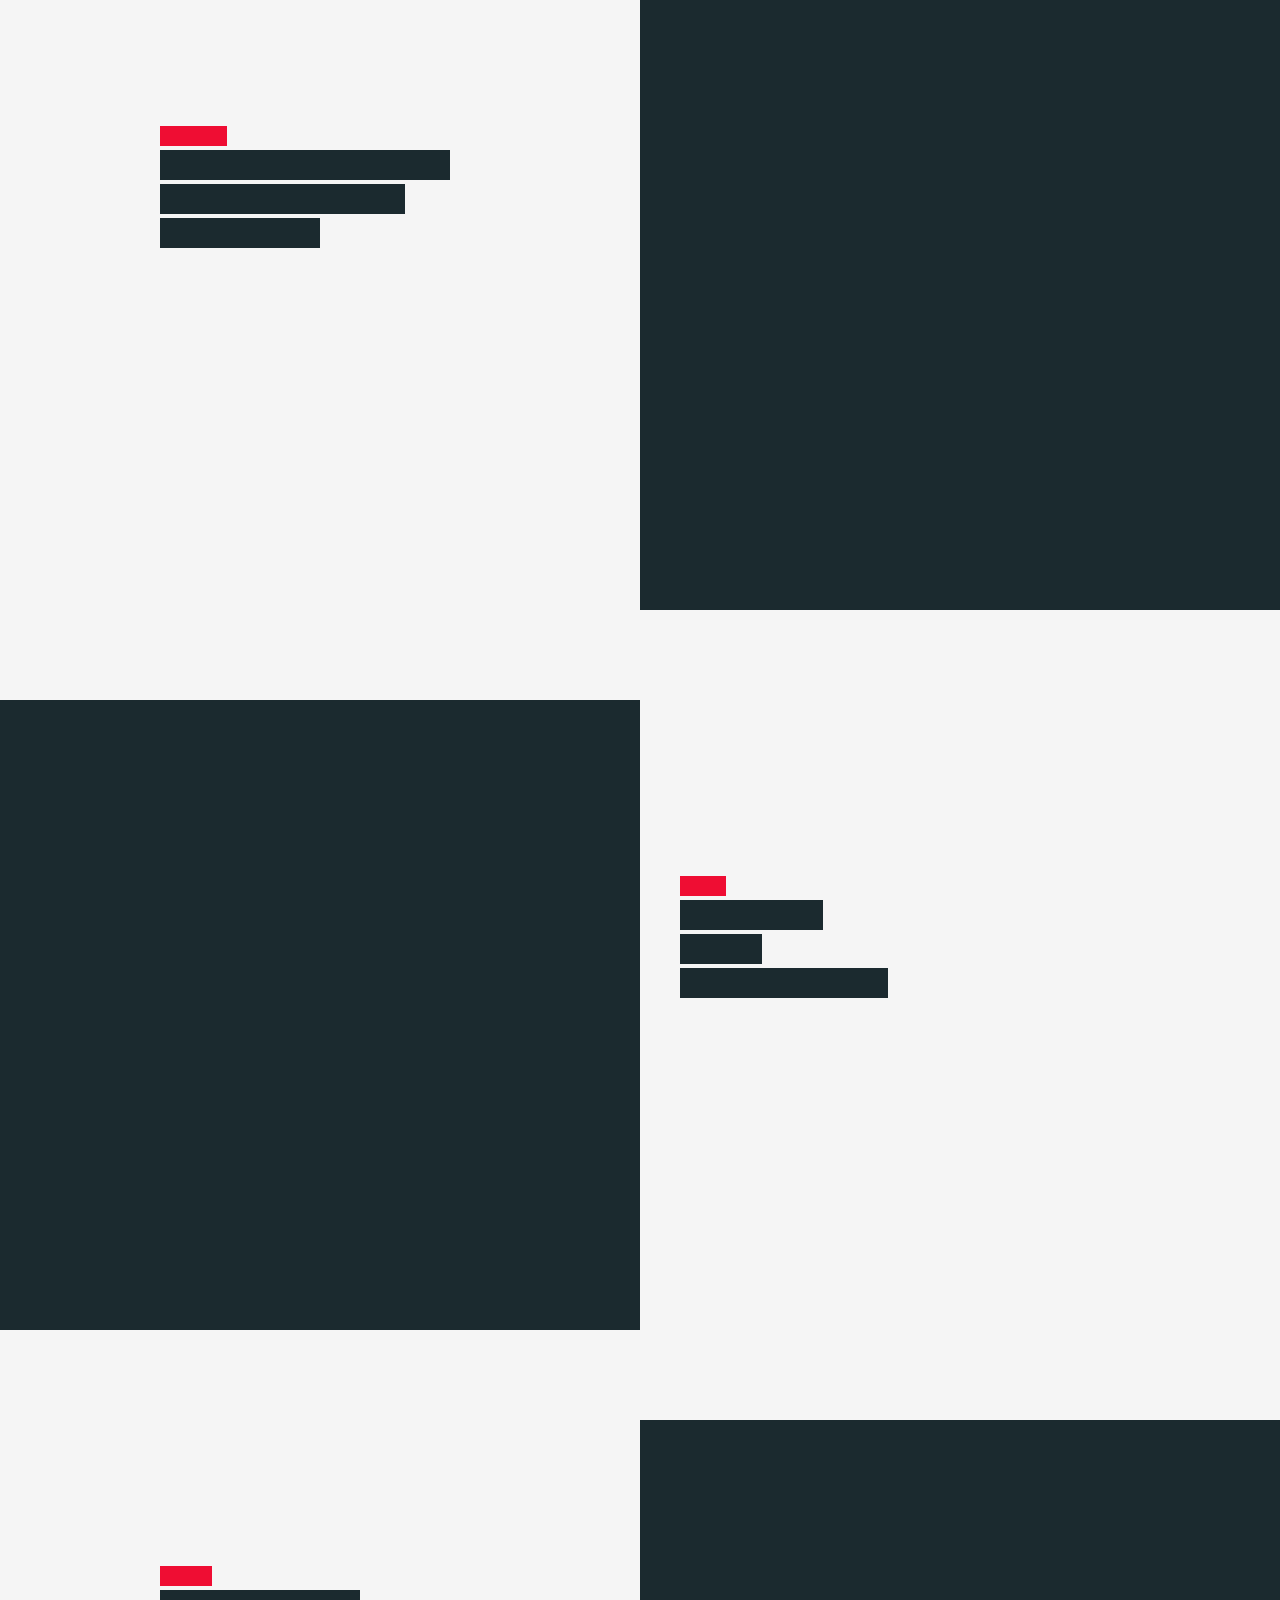
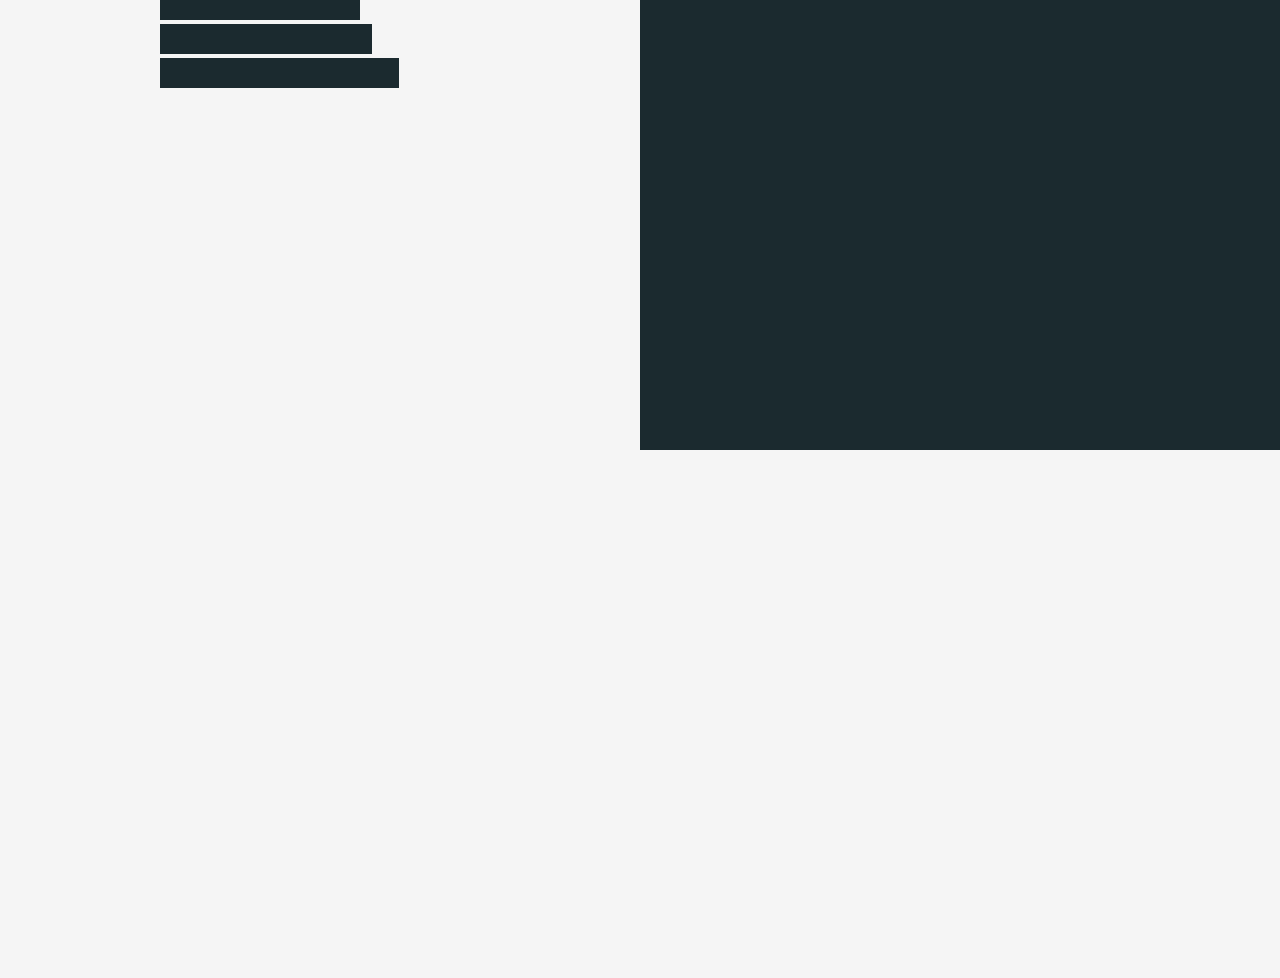
==== commit 6ea40ecf: "fixed gif in homepage" ====
--- a/index.html
+++ b/index.html
@@ -55,10 +55,7 @@
 		
 		<!-- nav-container start -->	
 		<nav class="nav-container dark-bg-1">
-			<video autoplay loop muted playsinline>
-				<source src="assets/images/logo/loader.webp" type="video/webm">
-				<source src="assets/images/logo/loader.mp4" type="video/mp4">
-			</video>
+			<img src="assets/images/logo/loader.gif" type="image/gif">
 		</nav><!-- nav-container end -->
 	    
 		<!-- animation-overlay start -->
@@ -78,7 +75,7 @@
 						      	<!-- column start -->
 						      	<div class="six-columns six-offset">
 							      	<div class="content-left-margin-40">
-							  				<img src="assets/images/logo/logo-white.png" alt="">
+										<img src="assets/images/logo/loader.gif" type="image/gif">
 							      	</div>
 						      	</div><!-- column end -->
 					      	</div><!-- flex-container end -->
--- a/assets/css/style.css
+++ b/assets/css/style.css
@@ -164,6 +164,13 @@
 	width: 100%;
 }
 
+video{
+	vertical-align: middle;
+	max-width: 100%;
+	border-style: none;
+	width: 100%;
+}
+
 a, 
 i {
 	border: none;
